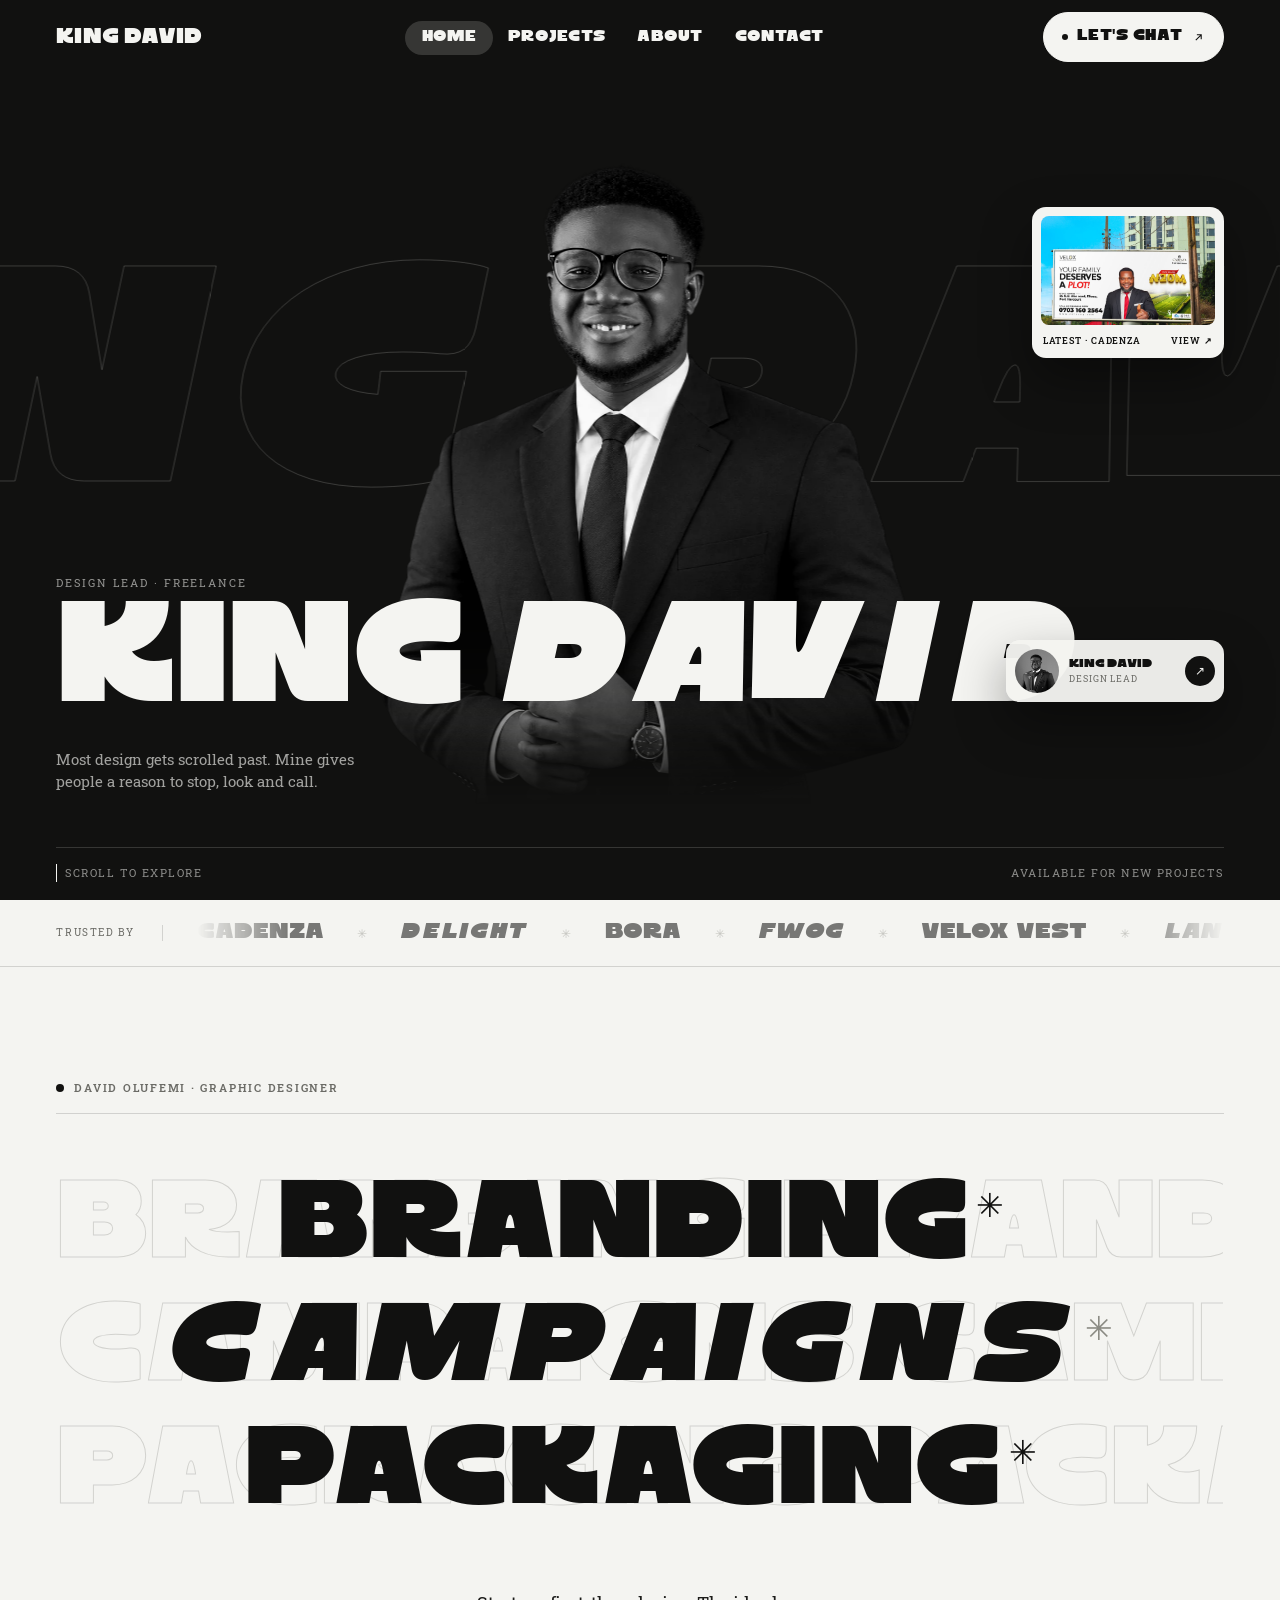
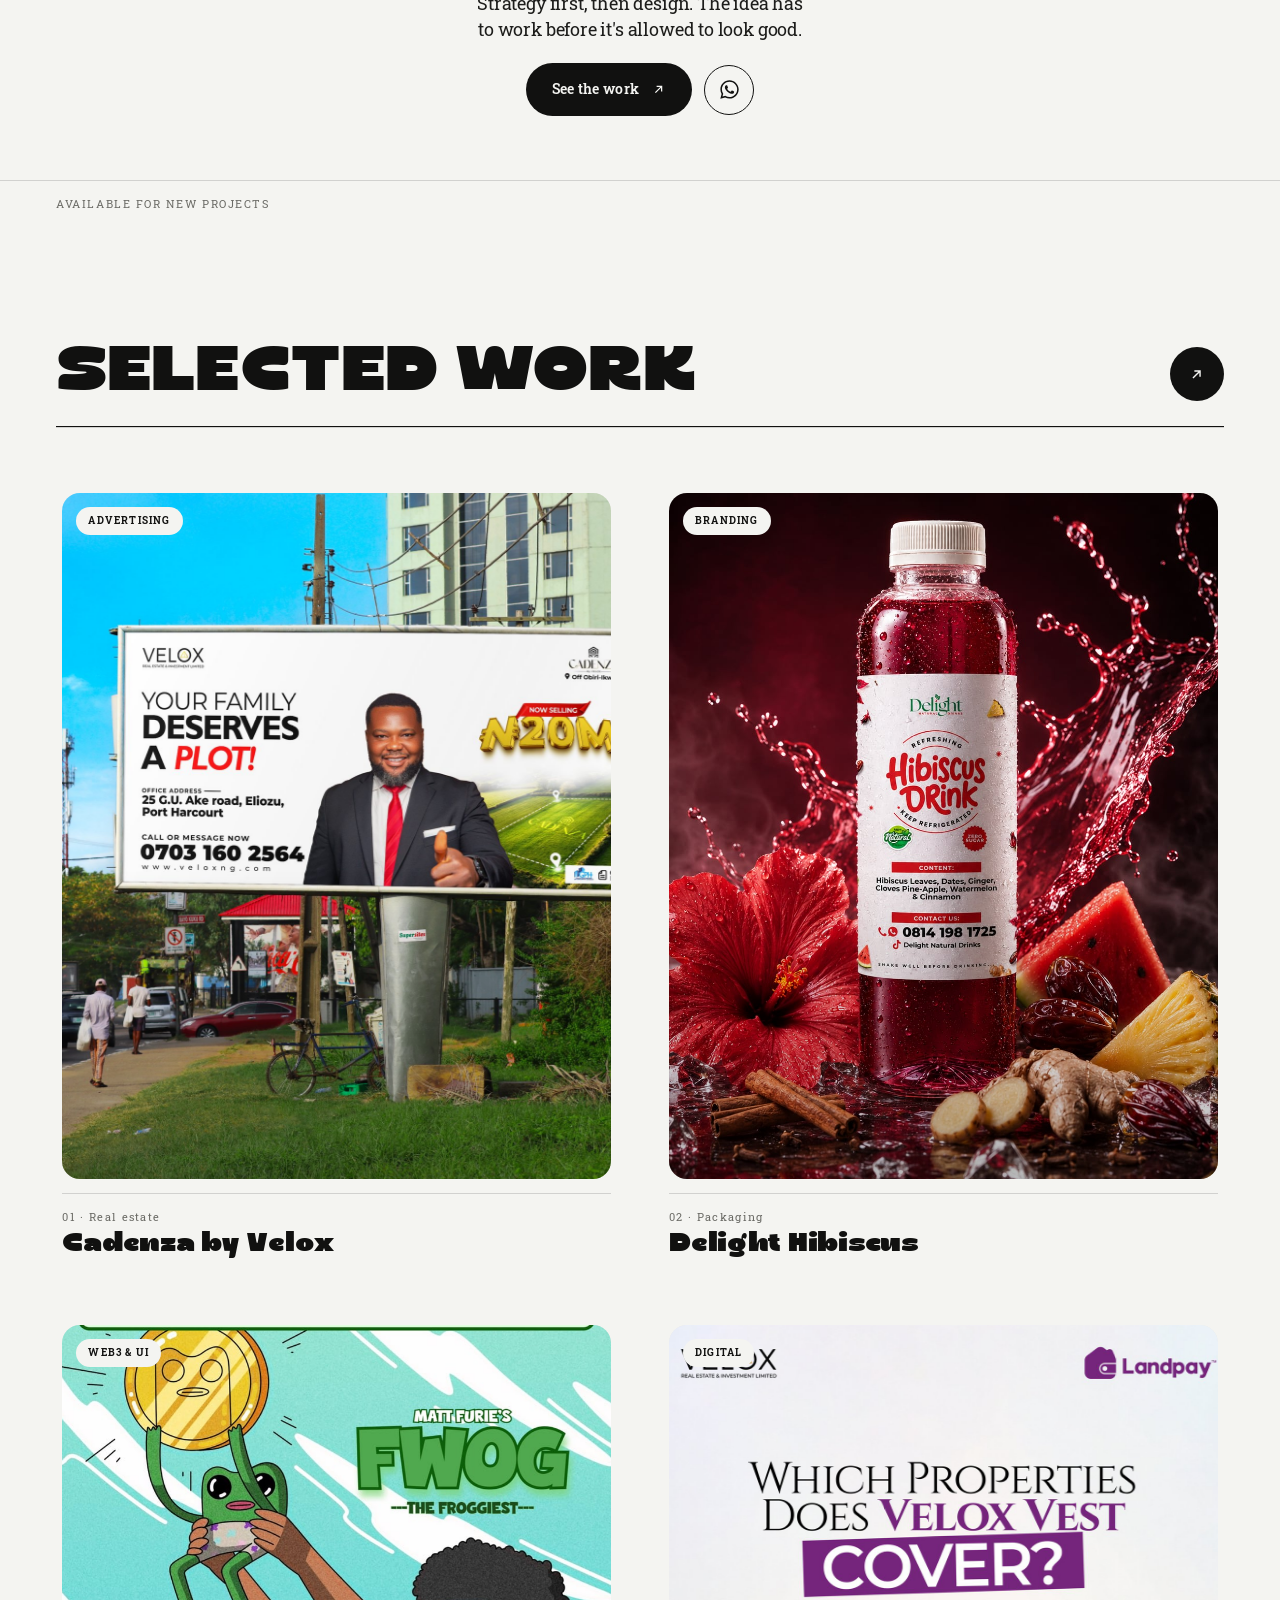
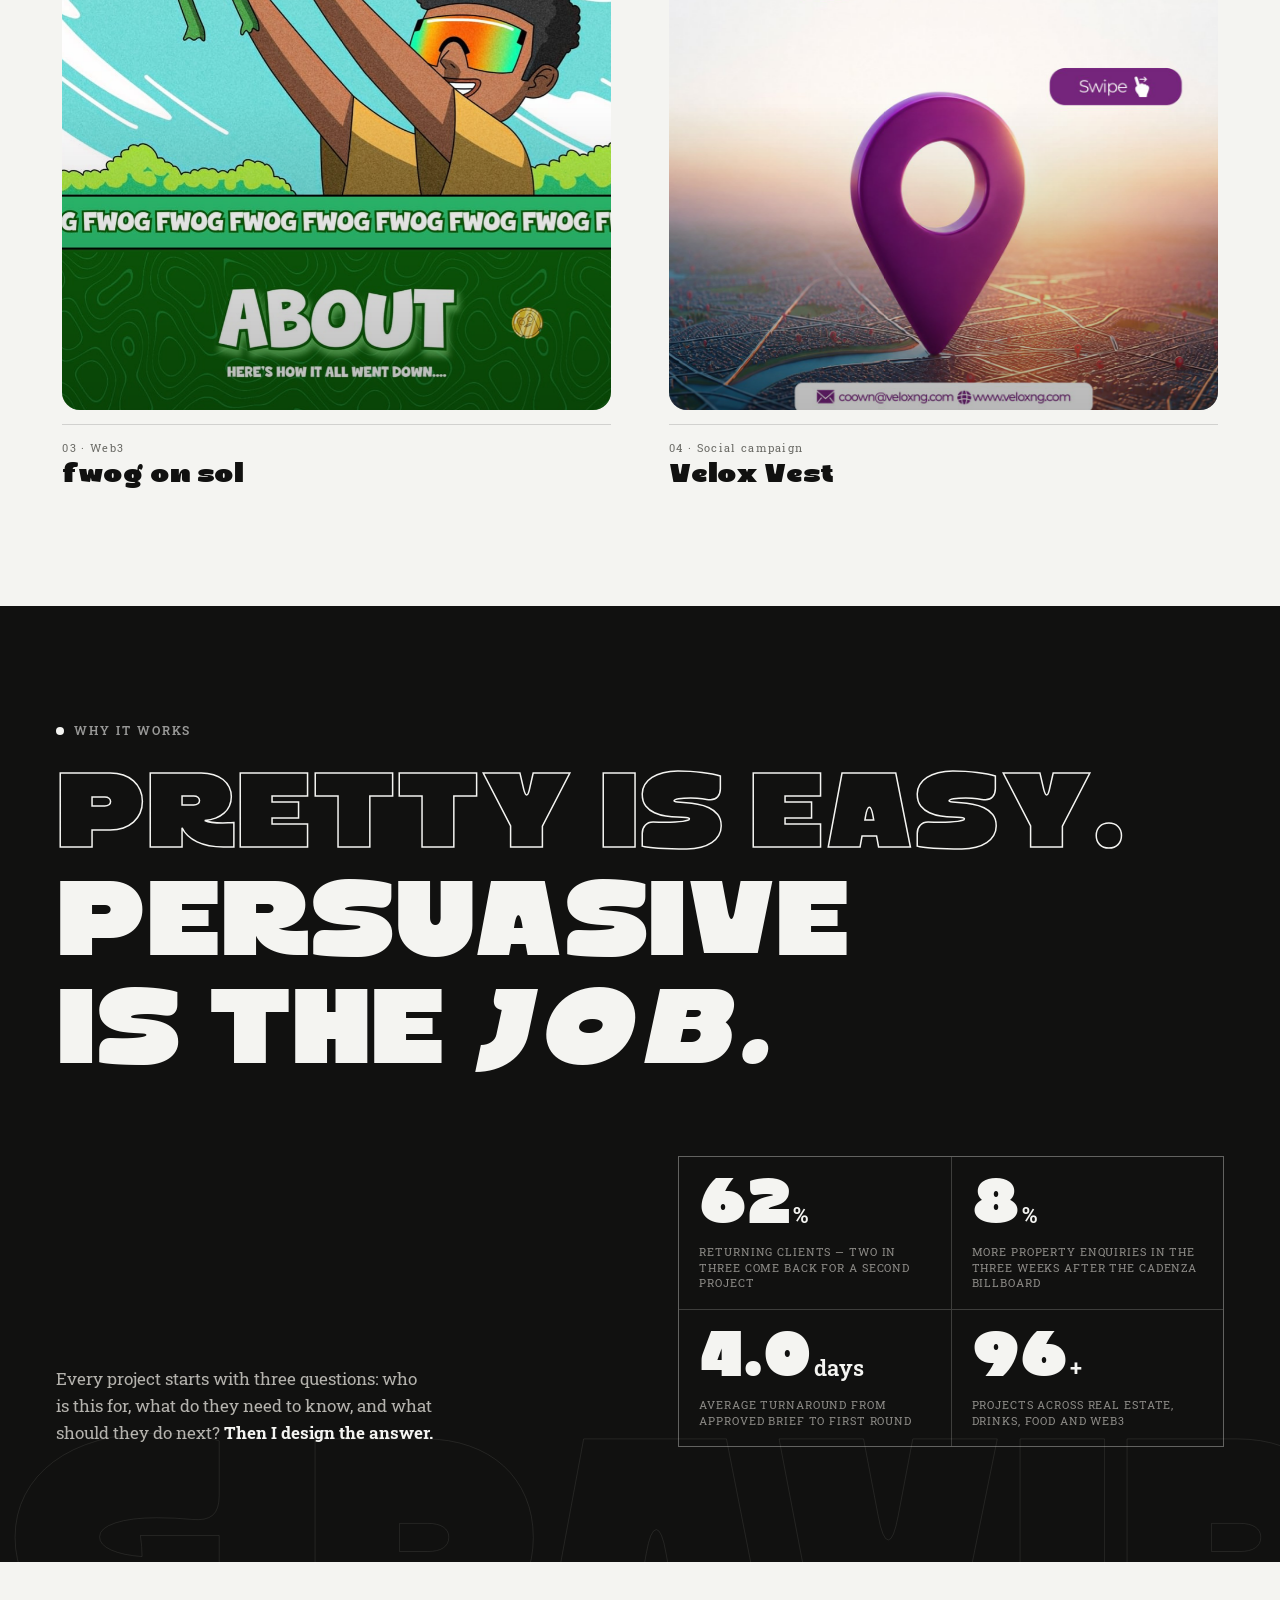
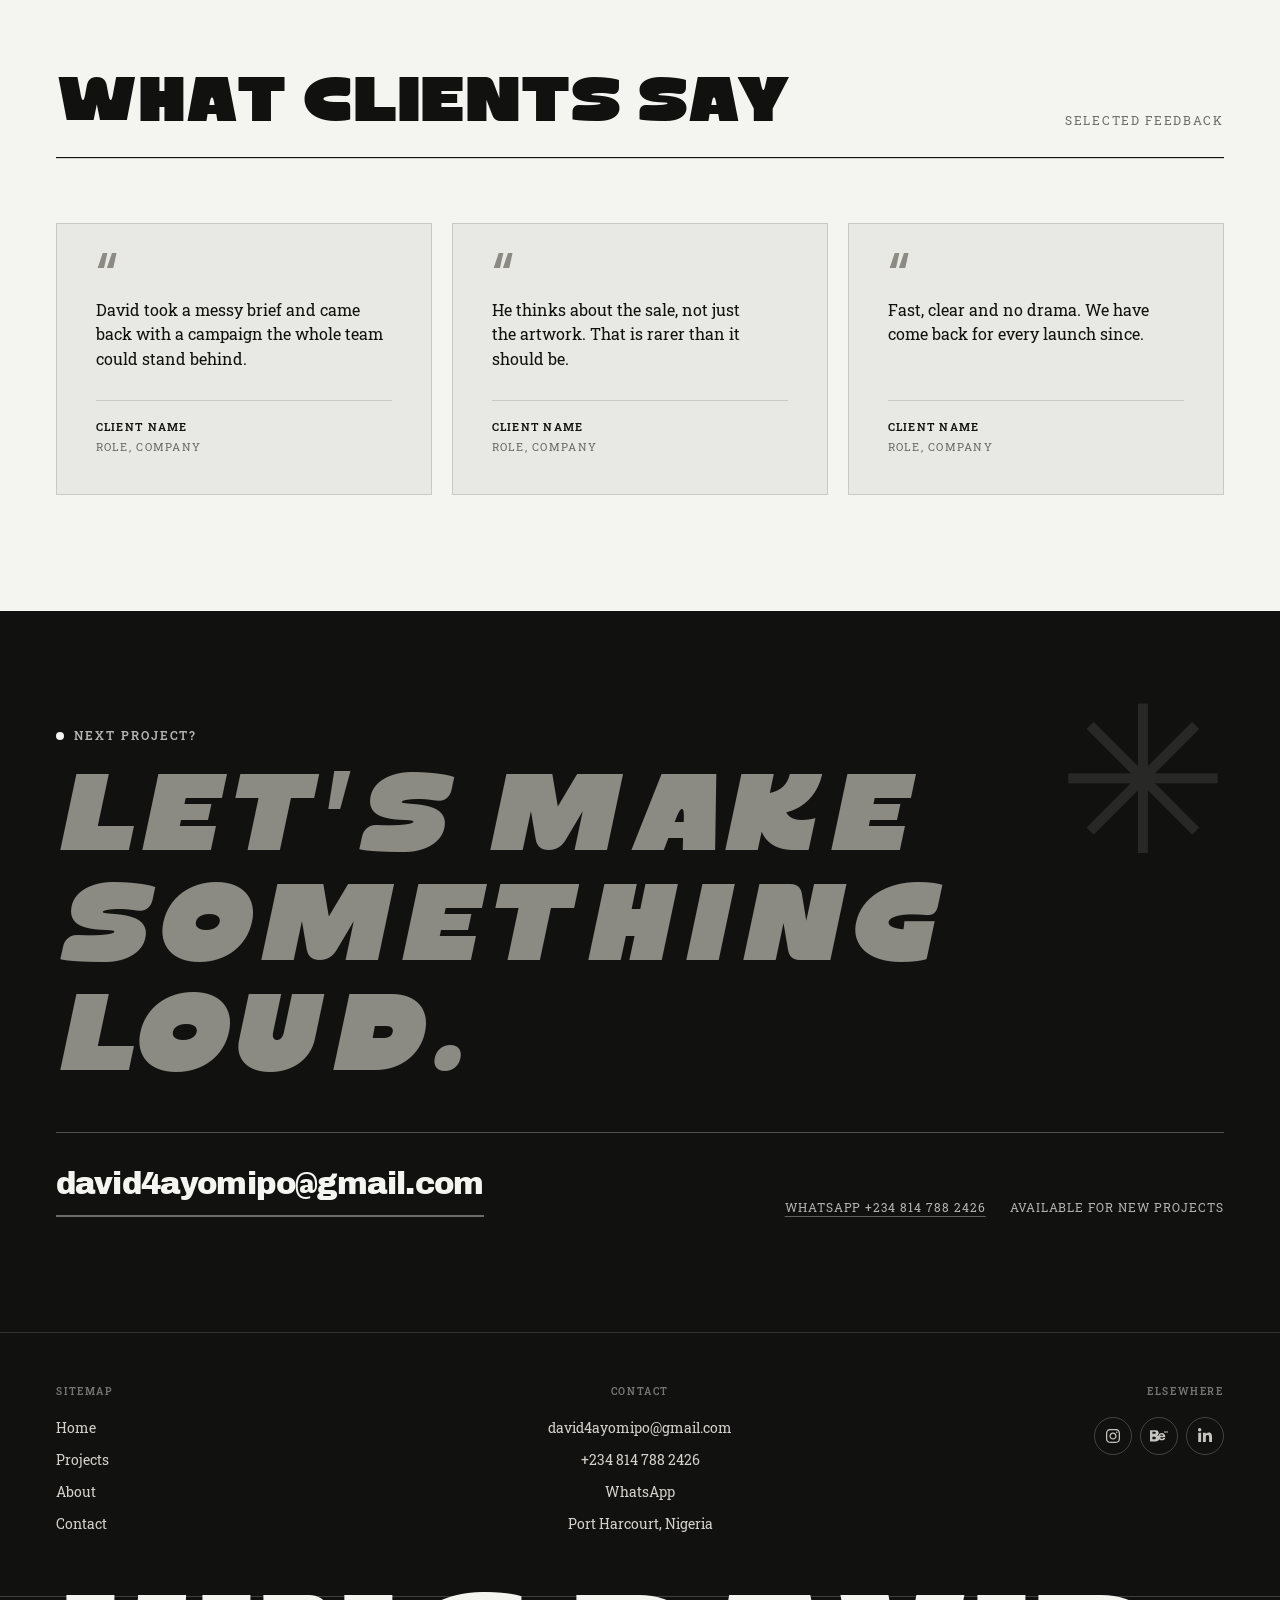
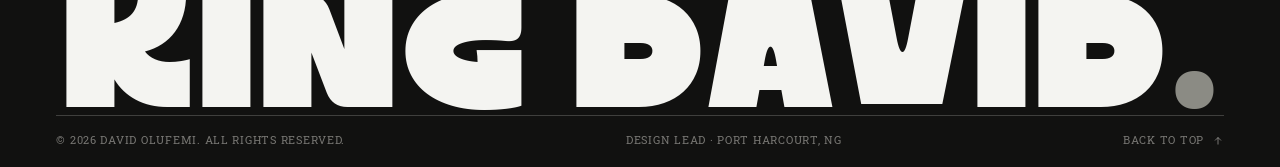
==== index.html @ 21bd72c7 "Revamp site copy and add client testimonials" ====
<!DOCTYPE html>
<html lang="en">
<head>
<meta charset="utf-8">
<meta name="viewport" content="width=device-width, initial-scale=1">
<title>David Olufemi · Graphic Designer</title>
<meta name="description" content="David Olufemi is a graphic designer and design lead in Port Harcourt, Nigeria. Brand identity, campaigns and packaging for real estate, drinks and Web3 brands.">
<meta name="theme-color" content="#111110">
<link rel="icon" href="assets/favicon.svg" type="image/svg+xml">
<link rel="preconnect" href="https://fonts.googleapis.com">
<link rel="preconnect" href="https://fonts.gstatic.com" crossorigin>
<link href="https://fonts.googleapis.com/css2?family=Archivo+Black&family=Caveat:wght@500;600&family=Roboto+Slab:wght@200;300;400;500;600;700&display=swap" rel="stylesheet">
<link rel="stylesheet" href="styles.css">
<noscript><style>.preloader{display:none!important}.reveal{opacity:1!important;transform:none!important}body.is-locked{overflow:auto!important}</style></noscript>
</head>
<body data-nav="light">

<div class="page-veil" aria-hidden="true"></div>

<a class="skip-link" href="#main">Skip to content</a>

<div class="preloader" data-preloader aria-hidden="true">
  <div class="preloader__inner">
    <div class="preloader__word">King <em>David</em><span>✳</span></div>
    <div class="preloader__bar"><i data-preload-bar></i></div>
    <div class="preloader__count"><span data-preload-count>0</span>% · loading the good stuff</div>
  </div>
</div>

<div class="cursor" data-cursor aria-hidden="true"></div>

<header class="site-header" data-header>
  <a class="brand" href="index.html" aria-label="King David, home">
    <span class="brand__name">King David</span>
  </a>
  <nav class="nav-desktop" aria-label="Primary">
    <span class="nav-desktop__pill" aria-hidden="true"></span>
    <a href="index.html" aria-current="page" data-label="Home"><span>Home</span></a>
    <a href="projects.html" data-label="Projects"><span>Projects</span></a>
    <a href="about.html" data-label="About"><span>About</span></a>
    <a href="contact.html" data-label="Contact"><span>Contact</span></a>
  </nav>
  <div class="header-right">
    <a class="btn btn-red header-cta" href="contact.html">
      <span class="header-cta__dot" aria-hidden="true"></span>
      <span class="header-cta__label">Let's chat</span>
      <svg viewBox="0 0 24 24" fill="none" stroke="currentColor" stroke-width="2" aria-hidden="true"><path d="M7 17 17 7M9 7h8v8"/></svg>
    </a>
    <button class="menu-toggle" type="button" data-menu-toggle aria-expanded="false" aria-controls="menu" aria-label="Open menu">
      <i aria-hidden="true"></i> <span>Menu</span>
    </button>
  </div>
</header>

<div class="menu" id="menu" data-menu aria-hidden="true">
  <nav class="menu__list" aria-label="Mobile">
    <a href="index.html"><span>01</span>Home</a>
    <a href="projects.html"><span>02</span>Projects</a>
    <a href="about.html"><span>03</span>About</a>
    <a href="contact.html"><span>04</span>Contact</a>
  </nav>
  <div class="menu__foot">
    <div>
      <div style="font-size:11px;letter-spacing:.14em;text-transform:uppercase;margin-bottom:8px;color:rgba(244,241,234,.45)">Say hello</div>
      <a href="mailto:david4ayomipo@gmail.com">david4ayomipo@gmail.com</a><br>
      <a href="tel:+2348147882426">+234 814 788 2426</a><br>
      <a href="https://wa.me/2348147882426" target="_blank" rel="noopener noreferrer">WhatsApp</a>
    </div>
    <div>Available for new projects</div>
  </div>
</div>

<main id="main">

  <!-- Intro hero -->
  <section class="intro-hero" data-intro-hero aria-labelledby="ih-title">
    <span class="ih__ghost" aria-hidden="true">King David</span>

    <figure class="ih__portrait" data-ih-portrait>
      <img src="assets/img/portrait-hero.webp" alt="Portrait of David Olufemi in a black suit" width="1100" height="1253" fetchpriority="high">
    </figure>

    <div class="ih__cards">
      <a class="ih__card ih__card--work" href="projects.html" data-cursor="View">
        <img src="assets/img/work-cadenza-card.jpg" alt="Cadenza by Velox billboard reading Your Family Deserves a Plot" width="1000" height="625" loading="lazy">
        <span class="ih__card-row"><span>Latest · Cadenza</span><span>View ↗</span></span>
      </a>
      <a class="ih__card ih__card--profile" href="about.html">
        <img src="assets/img/portrait-2.jpg" alt="" width="1120" height="1500" loading="lazy">
        <span class="ih__card-text">
          <span class="ih__card-name">King David</span>
          <span class="ih__card-role">Design lead</span>
        </span>
        <span class="ih__card-go" aria-hidden="true">↗</span>
      </a>
    </div>

    <div class="ih__name">
      <span class="ih__year">Design lead · Freelance</span>
      <h1 class="ih__title" id="ih-title">King <em>David</em></h1>
      <p class="ih__lede">Most design gets scrolled past. Mine gives people a reason to stop, look and call.</p>
    </div>

    <div class="ih__foot">
      <span class="hero__scroll"><i aria-hidden="true"></i> Scroll to explore</span>
      <span>Available for new projects</span>
    </div>
  </section>

  <!-- Client band -->
  <section class="trust" aria-label="Selected clients" data-trust>
    <span class="trust__label">Trusted by</span>
    <span class="sr-only">Cadenza, Delight, BORA, fwog, Velox Vest, LandPay, Lovely Love Treats.</span>
    <div class="trust__viewport" data-trust-viewport aria-hidden="true">
      <div class="trust__shift" data-trust-shift>
        <div class="trust__track" data-trust-track>
          <div class="trust__group">
            <span>Cadenza</span>
            <span>Delight</span>
            <span>BORA</span>
            <span>fwog</span>
            <span>Velox Vest</span>
            <span>LandPay</span>
            <span>Lovely Love Treats</span>
            <span>Cadenza</span>
            <span>Delight</span>
            <span>BORA</span>
            <span>fwog</span>
            <span>Velox Vest</span>
            <span>LandPay</span>
            <span>Lovely Love Treats</span>
            <span>Cadenza</span>
            <span>Delight</span>
            <span>BORA</span>
            <span>fwog</span>
            <span>Velox Vest</span>
            <span>LandPay</span>
            <span>Lovely Love Treats</span>
          </div>
          <div class="trust__group" aria-hidden="true">
            <span>Cadenza</span>
            <span>Delight</span>
            <span>BORA</span>
            <span>fwog</span>
            <span>Velox Vest</span>
            <span>LandPay</span>
            <span>Lovely Love Treats</span>
            <span>Cadenza</span>
            <span>Delight</span>
            <span>BORA</span>
            <span>fwog</span>
            <span>Velox Vest</span>
            <span>LandPay</span>
            <span>Lovely Love Treats</span>
            <span>Cadenza</span>
            <span>Delight</span>
            <span>BORA</span>
            <span>fwog</span>
            <span>Velox Vest</span>
            <span>LandPay</span>
            <span>Lovely Love Treats</span>
          </div>
        </div>
      </div>
    </div>
  </section>

  <!-- Hero -->
  <section class="hero">
    <div class="hero__inner">
      <div class="hero__meta">
        <p class="kicker">David Olufemi · graphic designer</p>
      </div>

      <h2 class="sr-only">What I do</h2>

      <div class="hero__words" aria-hidden="true">
        <div class="hero-word" data-word="Branding">
          <div class="hero-word__ghost"><div class="ghost-track"></div></div>
          <span class="hero-word__solid">Branding</span>
          <span class="hero-word__mark">✳</span>
        </div>
        <div class="hero-word" data-word="Campaigns">
          <div class="hero-word__ghost"><div class="ghost-track"></div></div>
          <span class="hero-word__solid">Campaigns</span>
          <span class="hero-word__mark">✳</span>
        </div>
        <div class="hero-word" data-word="Packaging">
          <div class="hero-word__ghost"><div class="ghost-track"></div></div>
          <span class="hero-word__solid">Packaging</span>
          <span class="hero-word__mark">✳</span>
        </div>
      </div>

      <div class="hero__copy">
        <p>Strategy first, then design. The idea has to work before it's allowed to look good.</p>
        <div class="hero__actions">
          <a class="btn btn-red" href="projects.html">
            See the work
            <svg viewBox="0 0 24 24" fill="none" stroke="currentColor" stroke-width="2" aria-hidden="true"><path d="M7 17 17 7M9 7h8v8"/></svg>
          </a>
          <a class="hero__wa" href="https://wa.me/2348147882426" target="_blank" rel="noopener noreferrer" aria-label="Chat with King David on WhatsApp">
            <svg viewBox="0 0 448 512" fill="currentColor" aria-hidden="true"><path d="M380.9 97.1C339 55.1 283.2 32 223.9 32c-122.4 0-222 99.6-222 222 0 39.1 10.2 77.3 29.6 111L0 480l117.7-30.9c32.4 17.7 68.9 27 106.1 27h.1c122.3 0 224.1-99.6 224.1-222 0-59.3-25.2-115-67.1-157zm-157 341.6c-33.2 0-65.7-8.9-94-25.7l-6.7-4-69.8 18.3L72 359.2l-4.4-7c-18.5-29.4-28.2-63.3-28.2-98.2 0-101.7 82.8-184.5 184.6-184.5 49.3 0 95.6 19.2 130.4 54.1 34.8 34.9 56.2 81.2 56.1 130.5 0 101.8-84.9 184.6-186.6 184.6zm101.2-138.2c-5.5-2.8-32.8-16.2-37.9-18-5.1-1.9-8.8-2.8-12.5 2.8-3.7 5.6-14.3 18-17.6 21.8-3.2 3.7-6.5 4.2-12 1.4-32.6-16.3-54-29.1-75.5-66-5.7-9.8 5.7-9.1 16.3-30.3 1.8-3.7.9-6.9-.5-9.7-1.4-2.8-12.5-30.1-17.1-41.2-4.5-10.8-9.1-9.3-12.5-9.5-3.2-.2-6.9-.2-10.6-.2-3.7 0-9.7 1.4-14.8 6.9-5.1 5.6-19.4 19-19.4 46.3 0 27.3 19.9 53.7 22.6 57.4 2.8 3.7 39.1 59.7 94.8 83.8 35.2 15.2 49 16.5 66.6 13.9 10.7-1.6 32.8-13.4 37.4-26.4 4.6-13 4.6-24.1 3.2-26.4-1.3-2.5-5-3.9-10.5-6.6z"/></svg>
          </a>
        </div>
      </div>
    </div>

    <div class="hero__foot">
      <span>Available for new projects</span>
    </div>
  </section>

  <!-- Selected work -->
  <section class="section" id="work">
    <div class="section-head reveal">
      <h2>Selected work</h2>
      <a class="section-head__link" href="projects.html" aria-label="View all projects">
        <svg viewBox="0 0 24 24" fill="none" stroke="currentColor" stroke-width="2" aria-hidden="true"><path d="M7 17 17 7M9 7h8v8"/></svg>
      </a>
    </div>

    <div class="work-grid">
      <button class="work-card reveal" type="button" data-work="cadenza" aria-label="View project: Cadenza by Velox">
        <span class="work-card__frame">
          <img src="assets/img/work-cadenza-billboard.jpg" alt="Cadenza by Velox land sale billboard reading Your Family Deserves a Plot" loading="lazy" width="1200" height="1500">
          <span class="work-card__tag">Advertising</span>
          <span class="work-card__open" aria-hidden="true"><svg viewBox="0 0 24 24" fill="none" stroke="currentColor" stroke-width="2"><path d="M7 17 17 7M9 7h8v8"/></svg></span>
        </span>
        <span class="work-card__info">
          <span>
            <span class="work-card__idx">01 · Real estate</span>
            <span class="work-card__title">Cadenza by Velox</span>
          </span>
        </span>
      </button>

      <button class="work-card reveal" type="button" data-work="delight" aria-label="View project: Delight Hibiscus Drink">
        <span class="work-card__frame">
          <img src="assets/img/work-delight-bottle.jpg" alt="Delight hibiscus drink bottle with splash and ingredients" loading="lazy" width="1500" height="1500">
          <span class="work-card__tag">Branding</span>
          <span class="work-card__open" aria-hidden="true"><svg viewBox="0 0 24 24" fill="none" stroke="currentColor" stroke-width="2"><path d="M7 17 17 7M9 7h8v8"/></svg></span>
        </span>
        <span class="work-card__info">
          <span>
            <span class="work-card__idx">02 · Packaging</span>
            <span class="work-card__title">Delight Hibiscus</span>
          </span>
        </span>
      </button>

      <button class="work-card reveal" type="button" data-work="fwog" aria-label="View project: fwog on sol">
        <span class="work-card__frame">
          <img src="assets/img/work-fwog.jpg" alt="fwog on sol Web3 landing page design" loading="lazy" width="1000" height="1334">
          <span class="work-card__tag">Web3 &amp; UI</span>
          <span class="work-card__open" aria-hidden="true"><svg viewBox="0 0 24 24" fill="none" stroke="currentColor" stroke-width="2"><path d="M7 17 17 7M9 7h8v8"/></svg></span>
        </span>
        <span class="work-card__info">
          <span>
            <span class="work-card__idx">03 · Web3</span>
            <span class="work-card__title">fwog on sol</span>
          </span>
        </span>
      </button>

      <button class="work-card reveal" type="button" data-work="velox-vest" aria-label="View project: Velox Vest co-ownership">
        <span class="work-card__frame">
          <img src="assets/img/work-carousel.jpg" alt="Velox Vest co-ownership social media carousel" loading="lazy" width="1280" height="1600">
          <span class="work-card__tag">Digital</span>
          <span class="work-card__open" aria-hidden="true"><svg viewBox="0 0 24 24" fill="none" stroke="currentColor" stroke-width="2"><path d="M7 17 17 7M9 7h8v8"/></svg></span>
        </span>
        <span class="work-card__info">
          <span>
            <span class="work-card__idx">04 · Social campaign</span>
            <span class="work-card__title">Velox Vest</span>
          </span>
        </span>
      </button>
    </div>
  </section>

  <!-- Statement -->
  <section class="section statement">
    <span class="statement__mark" aria-hidden="true">King David</span>
    <p class="kicker reveal">Why it works</p>
    <h2 class="statement__head reveal">
      <span class="outline">Pretty is easy.</span><br>
      Persuasive<br>
      is the <span class="accent">job.</span>
    </h2>
    <div class="statement__grid">
      <p class="statement__text reveal">
        Every project starts with three questions: who is this for, what do they need to know,
        and what should they do next? <strong>Then I design the answer.</strong>
      </p>
      <div class="stats reveal" data-delay="1">
        <div class="stat">
          <b data-count="64">0<em>%</em></b>
          <span>Returning clients — two in three come back for a second project</span>
        </div>
        <div class="stat">
          <b data-count="8">0<em>%</em></b>
          <span>More property enquiries in the three weeks after the Cadenza billboard</span>
        </div>
        <div class="stat">
          <b data-count="4.2" data-decimals="1">0<em>days</em></b>
          <span>Average turnaround from approved brief to first round</span>
        </div>
        <div class="stat">
          <b data-count="100">0<em>+</em></b>
          <span>Projects across real estate, drinks, food and Web3</span>
        </div>
      </div>
    </div>
  </section>

  <!-- Testimonials -->
  <section class="section testimonials" aria-labelledby="testimonials-title">
    <div class="section-head reveal">
      <h2 id="testimonials-title">What clients say</h2>
      <span class="meta">Selected feedback</span>
    </div>
    <div class="testimonials__grid">
      <!-- PLACEHOLDER: replace the quote, name and role with a real testimonial. -->
      <figure class="testimonial reveal">
        <blockquote>David took a messy brief and came back with a campaign the whole team could stand behind.</blockquote>
        <figcaption>
          <span class="testimonial__name">Client name</span>
          <span class="testimonial__role">Role, Company</span>
        </figcaption>
      </figure>
      <!-- PLACEHOLDER: replace the quote, name and role with a real testimonial. -->
      <figure class="testimonial reveal" data-delay="1">
        <blockquote>He thinks about the sale, not just the artwork. That is rarer than it should be.</blockquote>
        <figcaption>
          <span class="testimonial__name">Client name</span>
          <span class="testimonial__role">Role, Company</span>
        </figcaption>
      </figure>
      <!-- PLACEHOLDER: replace the quote, name and role with a real testimonial. -->
      <figure class="testimonial reveal" data-delay="2">
        <blockquote>Fast, clear and no drama. We have come back for every launch since.</blockquote>
        <figcaption>
          <span class="testimonial__name">Client name</span>
          <span class="testimonial__role">Role, Company</span>
        </figcaption>
      </figure>
    </div>
  </section>

  <!-- CTA -->
  <section class="cta section">
    <span class="cta__asterisk" aria-hidden="true">✳</span>
    <p class="kicker reveal">Next project?</p>
    <h2 class="cta__title reveal">Let's make<br>something <span>loud.</span></h2>
    <div class="cta__row reveal" data-delay="1">
      <a class="cta__mail" href="mailto:david4ayomipo@gmail.com">david4ayomipo@gmail.com</a>
      <div class="cta__meta">
        <span><a href="https://wa.me/2348147882426" target="_blank" rel="noopener noreferrer">WhatsApp +234 814 788 2426</a></span>
        <span>Available for new projects</span>
      </div>
    </div>
  </section>

</main>

<footer class="site-footer">
  <div class="footer__cols">
      <div class="footer__col">
        <h3>Sitemap</h3>
        <a href="index.html">Home</a>
        <a href="projects.html">Projects</a>
        <a href="about.html">About</a>
        <a href="contact.html">Contact</a>
      </div>
      <div class="footer__col">
        <h3>Contact</h3>
        <a href="mailto:david4ayomipo@gmail.com">david4ayomipo@gmail.com</a>
        <a href="tel:+2348147882426">+234 814 788 2426</a>
        <a href="https://wa.me/2348147882426" target="_blank" rel="noopener noreferrer">WhatsApp</a>
        <p>Port Harcourt, Nigeria</p>
      </div>
      <div class="footer__col">
        <h3>Elsewhere</h3>
        <div class="footer__socials">
          <a class="footer__social" href="https://www.instagram.com/king_david_olufemi/" target="_blank" rel="noopener noreferrer" aria-label="Instagram">
            <svg viewBox="0 0 448 512" fill="currentColor" aria-hidden="true"><path d="M224.1 141c-63.6 0-114.9 51.3-114.9 114.9s51.3 114.9 114.9 114.9S339 319.5 339 255.9 287.7 141 224.1 141zm0 189.6c-41.1 0-74.7-33.5-74.7-74.7s33.5-74.7 74.7-74.7 74.7 33.5 74.7 74.7-33.6 74.7-74.7 74.7zm146.4-194.3c0 14.9-12 26.8-26.8 26.8-14.9 0-26.8-12-26.8-26.8s12-26.8 26.8-26.8 26.8 12 26.8 26.8zm76.1 27.2c-1.7-35.9-9.9-67.7-36.2-93.9-26.2-26.2-58-34.4-93.9-36.2-37-2.1-147.9-2.1-184.9 0-35.8 1.7-67.6 9.9-93.9 36.1s-34.4 58-36.2 93.9c-2.1 37-2.1 147.9 0 184.9 1.7 35.9 9.9 67.7 36.2 93.9s58 34.4 93.9 36.2c37 2.1 147.9 2.1 184.9 0 35.9-1.7 67.7-9.9 93.9-36.2 26.2-26.2 34.4-58 36.2-93.9 2.1-37 2.1-147.8 0-184.8zM398.8 388c-7.8 19.6-22.9 34.7-42.6 42.6-29.5 11.7-99.5 9-132.1 9s-102.7 2.6-132.1-9c-19.6-7.8-34.7-22.9-42.6-42.6-11.7-29.5-9-99.5-9-132.1s-2.6-102.7 9-132.1c7.8-19.6 22.9-34.7 42.6-42.6 29.5-11.7 99.5-9 132.1-9s102.7-2.6 132.1 9c19.6 7.8 34.7 22.9 42.6 42.6 11.7 29.5 9 99.5 9 132.1s2.7 102.7-9 132.1z"/></svg>
          </a>
          <a class="footer__social footer__social--behance" href="https://www.behance.net/davidolufemi1" target="_blank" rel="noopener noreferrer" aria-label="Behance">
            <svg viewBox="0 0 576 512" fill="currentColor" aria-hidden="true"><path d="M232 237.2c31.8-15.2 48.4-38.2 48.4-74 0-70.6-52.6-87.8-113.3-87.8H0v354.4h171.8c64.4 0 124.9-30.9 124.9-102.9 0-44.5-21.1-77.4-64.7-89.7zM77 120.7h55.2c29.8 0 54.2 4.9 54.2 31.9 0 26.8-20.5 34.4-45.5 34.4H77v-66.3zm0 238.3v-76.9h60.8c31.7 0 50.2 8.9 50.2 38.5 0 30.6-22.5 38.4-50.2 38.4H77zm303.7-199.6c-67.9 0-116.7 49.5-116.7 118 0 69.7 46.4 117.2 120.4 117.2 55 0 92.1-26.2 104.6-77.8h-61.9c-5.6 18.8-25.8 26.8-44.9 26.8-36.8 0-54.9-20.2-54.9-51h163.3c3-74.9-40.9-133.2-109.9-133.2zm-53.3 91.9c0-25.9 17.7-42.9 45.2-42.9 28.3 0 43.2 15.7 43.2 42.9h-88.4zM448 112h128v32H448z"/></svg>
          </a>
          <a class="footer__social" href="https://www.linkedin.com/in/king-david-olufemi/" target="_blank" rel="noopener noreferrer" aria-label="LinkedIn">
            <svg viewBox="0 0 448 512" fill="currentColor" aria-hidden="true"><path d="M100.28 448H7.4V148.9h92.88zM53.79 108.1C24.09 108.1 0 83.5 0 53.8a53.79 53.79 0 0 1 107.58 0c0 29.7-24.1 54.3-53.79 54.3zM447.9 448h-92.68V302.4c0-34.7-.7-79.2-48.29-79.2-48.29 0-55.69 37.7-55.69 76.7V448h-92.78V148.9h89.08v40.8h1.3c12.4-23.5 42.69-48.3 87.88-48.3 94 0 111.28 61.9 111.28 142.3V448z"/></svg>
          </a>
        </div>
      </div>
  </div>
  <div class="footer__baseline">
    <span class="footer__word">King <br class="footer__word-br">David<span>.</span></span>
  </div>
  <div class="footer__bottom">
    <span>© <span data-year>2026</span> David Olufemi. All rights reserved.</span>
    <span>Design lead · Port Harcourt, NG</span>
    <a class="footer__top-link" href="#main">
      Back to top
      <svg viewBox="0 0 24 24" fill="none" stroke="currentColor" stroke-width="2" aria-hidden="true"><path d="M12 19V5M6 11l6-6 6 6"/></svg>
    </a>
  </div>
</footer>

<div class="lightbox" data-lightbox role="dialog" aria-modal="true" aria-label="Project viewer" aria-hidden="true">
  <div class="lightbox__bar">
    <span class="lightbox__count" data-lb-count>01 / 04</span>
    <button class="lightbox__close" type="button" data-lb-close>
      Close
      <svg viewBox="0 0 24 24" fill="none" stroke="currentColor" stroke-width="2" aria-hidden="true"><path d="M6 6l12 12M18 6L6 18"/></svg>
    </button>
  </div>
  <div class="lightbox__stage">
    <div class="lightbox__imgwrap"><img data-lb-img alt=""></div>
    <div class="lightbox__side">
      <span class="lightbox__cat" data-lb-cat></span>
      <h2 class="lightbox__title" data-lb-title></h2>
      <p class="lightbox__desc" data-lb-desc></p>
      <div class="lightbox__nav">
        <button type="button" data-lb-prev aria-label="Previous project">
          <svg viewBox="0 0 24 24" fill="none" stroke="currentColor" stroke-width="2" aria-hidden="true"><path d="M19 12H5M11 6l-6 6 6 6"/></svg>
        </button>
        <button type="button" data-lb-next aria-label="Next project">
          <svg viewBox="0 0 24 24" fill="none" stroke="currentColor" stroke-width="2" aria-hidden="true"><path d="M5 12h14M13 6l6 6-6 6"/></svg>
        </button>
      </div>
    </div>
  </div>
</div>

<script src="script.js" defer></script>
</body>
</html>
---- styles.css ----
/* ==========================================================================
   David Olufemi - Portfolio
   Fatfish energy × Ameer structure
   ========================================================================== */

@font-face {
  font-family: "Flicko";
  src: url("assets/fonts/Flicko-Regular.woff") format("woff");
  font-weight: 100 900;
  font-style: normal;
  font-display: swap;
}
@font-face {
  font-family: "Flicko";
  src: url("assets/fonts/Flicko-Italic.woff") format("woff");
  font-weight: 100 900;
  font-style: italic;
  font-display: swap;
}

/* ---------- Tokens ---------- */
:root {
  --paper: #f4f4f1;
  --paper-2: #e8e8e4;
  --ink: #111110;
  --ink-2: #1d1d1b;
  --ink-soft: #6b6b66;
  --red: #111110;
  --red-deep: #000000;
  --lime: #f4f4f1;
  --cobalt: #1d1d1b;
  --tangerine: #8b8b84;
  --plum: #3a3a36;
  --pink: #c7c7c1;
  --grey: #8b8b84;
  --line: rgba(17, 17, 16, 0.15);
  --line-light: rgba(244, 244, 241, 0.2);

  --display: "Flicko", "Archivo Black", "Arial Black", sans-serif;
  --heavy: "Archivo Black", "Arial Black", sans-serif;
  --body: "Roboto Slab", Georgia, serif;
  --hand: "Caveat", "Segoe Script", cursive;

  --header-h: 76px;
  --pad: clamp(20px, 4.4vw, 72px);
  --radius: 18px;
  --ease: cubic-bezier(0.22, 1, 0.36, 1);
}

/* ---------- Reset ---------- */
*,
*::before,
*::after { box-sizing: border-box; }

html {
  -webkit-text-size-adjust: 100%;
  scroll-behavior: smooth;
}

body {
  margin: 0;
  background: var(--paper);
  color: var(--ink);
  font-family: var(--body);
  font-size: 17px;
  line-height: 1.62;
  font-weight: 400;
  -webkit-font-smoothing: antialiased;
  overflow-x: hidden;
}

body.is-locked { overflow: hidden; }

img,
svg { max-width: 100%; display: block; }

img { height: auto; }

a { color: inherit; text-decoration: none; }

button {
  font: inherit;
  color: inherit;
  background: none;
  border: 0;
  cursor: pointer;
}

h1, h2, h3, h4, p, figure, blockquote { margin: 0; }

ul, ol { margin: 0; padding: 0; list-style: none; }

::selection { background: var(--ink); color: var(--lime); }

:focus-visible {
  outline: 2px solid currentColor;
  outline-offset: 4px;
  border-radius: 2px;
}

.skip-link {
  position: absolute;
  top: -100px;
  left: var(--pad);
  z-index: 999;
  padding: 12px 18px;
  background: var(--ink);
  color: var(--paper);
  font-size: 14px;
  letter-spacing: 0.04em;
  text-transform: uppercase;
}
.skip-link:focus { top: 12px; }

/* ---------- Type helpers ---------- */
.kicker {
  display: flex;
  align-items: center;
  gap: 10px;
  font-size: 12px;
  font-weight: 600;
  letter-spacing: 0.16em;
  text-transform: uppercase;
  color: var(--ink-soft);
}
.kicker::before {
  content: "";
  width: 8px;
  height: 8px;
  border-radius: 50%;
  background: var(--red);
  flex: none;
}

.section-head {
  display: flex;
  align-items: flex-end;
  justify-content: space-between;
  gap: 24px;
  flex-wrap: wrap;
  padding-bottom: 22px;
  border-bottom: 1px solid var(--line);
  margin-bottom: clamp(32px, 5vw, 64px);
  position: relative;
}

.section-head h2 {
  font-family: var(--display);
  font-weight: 400;
  font-size: clamp(32px, 4.9vw, 68px);
  line-height: 0.94;
  letter-spacing: -0.01em;
  text-transform: uppercase;
}

.section-head__link {
  display: inline-flex;
  align-items: center;
  justify-content: center;
  width: 54px;
  height: 54px;
  flex: none;
  border-radius: 50%;
  background: var(--ink);
  color: var(--paper);
  margin-bottom: 4px;
  transition: transform 0.35s var(--ease), background 0.35s var(--ease);
}
.section-head__link svg { width: 17px; height: 17px; transition: transform 0.35s var(--ease); }
.section-head__link:hover { background: #33332f; transform: translateY(-3px); }
.section-head__link:hover svg { transform: translate(2px, -2px); }
.section-head__link:focus-visible { outline: 2px solid var(--ink); outline-offset: 3px; }

.section-head .meta {
  font-size: 12px;
  text-transform: uppercase;
  letter-spacing: 0.14em;
  color: var(--ink-soft);
  padding-bottom: 6px;
  white-space: nowrap;
}

.ghost {
  font-family: var(--display);
  color: transparent;
  -webkit-text-stroke: 1.5px currentColor;
  opacity: 0.5;
}

.hand {
  font-family: var(--hand);
  font-size: clamp(18px, 2vw, 26px);
  line-height: 1.2;
  color: var(--red);
}

.sr-only {
  position: absolute;
  width: 1px;
  height: 1px;
  padding: 0;
  margin: -1px;
  overflow: hidden;
  clip: rect(0 0 0 0);
  white-space: nowrap;
  border: 0;
}

/* ---------- Buttons ---------- */
.btn {
  --btn-bg: var(--ink);
  --btn-fg: var(--paper);
  display: inline-flex;
  align-items: center;
  justify-content: center;
  gap: 12px;
  padding: 15px 26px;
  border-radius: 999px;
  background: var(--btn-bg);
  color: var(--btn-fg);
  font-size: 14px;
  font-weight: 600;
  letter-spacing: 0.02em;
  white-space: nowrap;
  position: relative;
  overflow: hidden;
  transition: transform 0.35s var(--ease), background 0.35s var(--ease), color 0.35s var(--ease);
}
.btn svg { width: 15px; height: 15px; transition: transform 0.35s var(--ease); }
.btn:hover { transform: translateY(-2px); }
.btn:hover svg { transform: translate(3px, -3px); }
.btn-red { --btn-bg: var(--ink); --btn-fg: var(--paper); }
.btn-red:hover { --btn-bg: #33332f; }
.btn-lime {
  --btn-bg: var(--paper);
  --btn-fg: var(--ink);
  border: 1px solid var(--ink);
}
.btn-lime:hover { --btn-bg: #d3d3ce; }
.btn-outline {
  --btn-bg: transparent;
  --btn-fg: var(--ink);
  border: 1px solid var(--ink);
}
.btn-outline:hover { --btn-bg: var(--ink); --btn-fg: var(--paper); }
.btn-ghost-light {
  --btn-bg: transparent;
  --btn-fg: var(--paper);
  border: 1px solid rgba(244, 241, 234, 0.4);
}
.btn-ghost-light:hover { --btn-bg: var(--paper); --btn-fg: var(--ink); }

.link-arrow {
  display: inline-flex;
  align-items: center;
  gap: 10px;
  font-size: 14px;
  font-weight: 600;
  letter-spacing: 0.02em;
  padding-bottom: 4px;
  border-bottom: 1px solid currentColor;
  transition: gap 0.3s var(--ease), color 0.3s var(--ease);
}
.link-arrow svg { width: 14px; height: 14px; }
.link-arrow:hover { gap: 16px; color: var(--red); }

/* ---------- Preloader ---------- */
.preloader {
  position: fixed;
  inset: 0;
  z-index: 900;
  display: grid;
  place-items: center;
  background: var(--ink);
  color: var(--paper);
  transition: transform 0.9s var(--ease), opacity 0.6s ease;
}
.preloader.is-done {
  transform: translateY(-101%);
  opacity: 0;
  pointer-events: none;
}
.preloader__inner { text-align: center; }
.preloader__word {
  font-family: var(--display);
  font-size: clamp(44px, 8.6vw, 112px);
  line-height: 0.94;
  letter-spacing: -0.015em;
  text-transform: uppercase;
  white-space: nowrap;
}
.preloader__word span { color: var(--grey); }
.preloader__bar {
  width: min(280px, 60vw);
  height: 3px;
  margin: 26px auto 12px;
  background: rgba(244, 241, 234, 0.18);
  overflow: hidden;
}
.preloader__bar i {
  display: block;
  height: 100%;
  width: 0;
  background: var(--lime);
  transition: width 0.2s linear;
}
.preloader__count {
  font-size: 12px;
  letter-spacing: 0.2em;
  text-transform: uppercase;
  color: rgba(244, 241, 234, 0.6);
}
body.no-js .preloader { display: none; }

/* ---------- Cursor ---------- */
.cursor {
  position: fixed;
  top: 0;
  left: 0;
  z-index: 950;
  width: 12px;
  height: 12px;
  margin: -6px 0 0 -6px;
  border-radius: 50%;
  background: var(--ink);
  pointer-events: none;
  mix-blend-mode: normal;
  display: flex;
  align-items: center;
  justify-content: center;
  overflow: hidden;
  transition: width 0.25s var(--ease), height 0.25s var(--ease), margin 0.25s var(--ease), background 0.25s, color 0.25s;
  opacity: 0;
}
.cursor.is-visible { opacity: 1; }
.cursor.is-hover {
  width: 48px;
  height: 48px;
  margin: -24px 0 0 -24px;
  background: #fff;
  mix-blend-mode: difference;
}
.cursor__label {
  font-family: var(--body);
  font-size: 10px;
  line-height: 1;
  font-weight: 600;
  letter-spacing: 0.1em;
  text-transform: uppercase;
  color: #000;
  opacity: 0;
  transform: translateY(4px);
  transition: opacity 0.2s ease, transform 0.3s var(--ease);
  white-space: nowrap;
}
.cursor.is-label {
  width: 84px;
  height: 84px;
  margin: -42px 0 0 -42px;
  background: var(--paper);
  color: var(--ink);
  mix-blend-mode: normal;
  border: 1px solid var(--ink);
}
.cursor.is-label .cursor__label { opacity: 1; transform: none; }
@media (hover: none), (pointer: coarse) { .cursor { display: none; } }

/* ---------- Header ---------- */
.site-header {
  position: fixed;
  top: 0;
  left: 0;
  right: 0;
  z-index: 300;
  height: var(--header-h);
  display: flex;
  align-items: center;
  justify-content: space-between;
  gap: 20px;
  padding: 0 var(--pad);
  color: var(--ink);
  transition: background 0.4s ease, color 0.4s ease, border-color 0.4s ease;
  border-bottom: 1px solid transparent;
}
.site-header.is-stuck {
  background: rgba(244, 244, 241, 0.92);
  -webkit-backdrop-filter: blur(14px);
  backdrop-filter: blur(14px);
  border-bottom-color: var(--line);
}
body[data-nav="light"] .site-header { color: var(--paper); }
body[data-nav="light"] .site-header.is-stuck { color: var(--ink); }
body[data-nav="light"] .site-header:not(.is-stuck) .header-cta {
  --btn-bg: var(--paper);
  --btn-fg: var(--ink);
  border: 1px solid var(--paper);
}
body[data-nav="light"] .site-header:not(.is-stuck) .header-cta:hover {
  --btn-bg: transparent;
  --btn-fg: var(--paper);
}

.brand {
  font-family: var(--display);
  font-weight: 400;
  font-size: clamp(21px, 1.6vw, 26px);
  letter-spacing: 0.005em;
  text-transform: uppercase;
  display: inline-flex;
  align-items: flex-start;
  gap: 3px;
  line-height: 1;
  flex: none;
  transition: letter-spacing 0.45s var(--ease);
}
.brand:hover { letter-spacing: 0.03em; }
.brand__name { display: inline-block; }

.nav-desktop {
  position: relative;
  display: flex;
  align-items: center;
  gap: clamp(4px, 1.1vw, 14px);
}
.nav-desktop__pill {
  position: absolute;
  top: 50%;
  left: 0;
  z-index: 0;
  width: 0;
  height: 34px;
  border-radius: 999px;
  background: rgba(17, 17, 16, 0.07);
  opacity: 0;
  transform: translate(0, -50%);
  transition: width 0.45s var(--ease), transform 0.45s var(--ease), opacity 0.3s, background 0.4s;
  pointer-events: none;
}
body[data-nav="light"] .site-header:not(.is-stuck) .nav-desktop__pill { background: rgba(244, 244, 241, 0.16); }
.nav-desktop a {
  position: relative;
  z-index: 1;
  display: flex;
  flex-direction: column;
  height: 20px;
  overflow: hidden;
  padding: 0 clamp(7px, 0.7vw, 12px);
  font-family: var(--display);
  font-weight: 400;
  font-size: 15px;
  line-height: 20px;
  letter-spacing: 0.02em;
  text-transform: uppercase;
  transition: color 0.3s;
}
.nav-desktop a > span,
.nav-desktop a::after {
  display: block;
  height: 20px;
  line-height: 20px;
  transition: transform 0.42s var(--ease);
}
.nav-desktop a::after { content: attr(data-label); }
.nav-desktop a:hover > span,
.nav-desktop a:hover::after,
.nav-desktop a:focus-visible > span,
.nav-desktop a:focus-visible::after { transform: translateY(-20px); }
.nav-desktop a:focus-visible { outline: 1.5px solid currentColor; outline-offset: 4px; border-radius: 4px; }
.nav-desktop a[aria-current="page"] { color: var(--red); }
body[data-nav="light"] .site-header:not(.is-stuck) .nav-desktop a[aria-current="page"] { color: var(--lime); }

.header-right { display: flex; align-items: center; gap: 14px; flex: none; }
.header-cta {
  position: relative;
  font-family: var(--display);
  font-weight: 400;
  font-size: 15px;
  letter-spacing: 0.03em;
  text-transform: uppercase;
  gap: 9px;
  padding: 12px 18px;
  isolation: isolate;
}
.header-cta__dot {
  position: relative;
  flex: none;
  width: 6px;
  height: 6px;
  border-radius: 50%;
  background: currentColor;
}
.header-cta__dot::after {
  content: "";
  position: absolute;
  inset: -4px;
  border: 1px solid currentColor;
  border-radius: 50%;
  opacity: 0;
  animation: headerDot 2.6s ease-out infinite;
}
@keyframes headerDot {
  0% { transform: scale(0.4); opacity: 0.75; }
  70%, 100% { transform: scale(1.7); opacity: 0; }
}
.header-cta::after {
  content: "";
  position: absolute;
  inset: 0;
  z-index: -1;
  background: linear-gradient(115deg, transparent 30%, currentColor 50%, transparent 70%);
  opacity: 0.14;
  transform: translateX(-130%);
  transition: transform 0.7s var(--ease);
  pointer-events: none;
}
.header-cta:hover::after { transform: translateX(130%); }
.header-cta svg { width: 13px; height: 13px; transition: transform 0.45s var(--ease); }
.header-cta:hover svg { transform: rotate(45deg) scale(1.05); }
.header-cta:active { transform: translateY(0) scale(0.97); }

.menu-toggle {
  display: none;
  align-items: center;
  gap: 9px;
  flex: none;
  font-family: var(--display);
  font-weight: 400;
  font-size: 14px;
  letter-spacing: 0.04em;
  text-transform: uppercase;
  padding: 10px 0;
}
.menu-toggle i {
  position: relative;
  display: block;
  width: 22px;
  height: 14px;
  border: 0;
}
.menu-toggle i::before,
.menu-toggle i::after {
  content: "";
  position: absolute;
  left: 0;
  right: 0;
  height: 2px;
  background: currentColor;
  transition: transform 0.35s var(--ease), top 0.35s var(--ease), bottom 0.35s var(--ease);
}
.menu-toggle i::before { top: 3px; }
.menu-toggle i::after { bottom: 3px; }
.menu-toggle[aria-expanded="true"] i::before { top: 6px; transform: rotate(45deg); }
.menu-toggle[aria-expanded="true"] i::after { bottom: 6px; transform: rotate(-45deg); }

/* ---------- Menu overlay ---------- */
.menu {
  position: fixed;
  inset: 0;
  z-index: 250;
  background: var(--ink);
  color: var(--paper);
  padding: calc(var(--header-h) + 40px) var(--pad) 40px;
  display: flex;
  flex-direction: column;
  justify-content: space-between;
  gap: 40px;
  clip-path: inset(0 0 100% 0);
  visibility: hidden;
  transition: clip-path 0.7s var(--ease), visibility 0.7s;
}
.menu.is-open { clip-path: inset(0 0 0 0); visibility: visible; }
.menu__list { display: flex; flex-direction: column; gap: 2px; }
.menu__list a {
  display: flex;
  width: fit-content;
  align-items: baseline;
  gap: 16px;
  font-family: var(--display);
  font-size: clamp(40px, 10vw, 92px);
  line-height: 0.98;
  text-transform: uppercase;
  letter-spacing: -0.02em;
  transition: color 0.3s, padding-left 0.4s var(--ease);
}
.menu__list a:hover { color: var(--grey); padding-left: 12px; }
.menu__list a:focus-visible { outline-color: var(--paper); outline-offset: 6px; }
.menu__list span {
  font-family: var(--body);
  font-size: 12px;
  font-weight: 600;
  letter-spacing: 0.1em;
  color: var(--grey);
}
.menu__foot {
  display: flex;
  flex-wrap: wrap;
  gap: 22px 48px;
  align-items: flex-end;
  justify-content: space-between;
  border-top: 1px solid var(--line-light);
  padding-top: 24px;
  font-size: 13px;
  color: rgba(244, 241, 234, 0.7);
}
.menu__foot a { text-decoration: underline; text-underline-offset: 3px; }
.menu__foot a:hover { color: var(--grey); }

/* ---------- Page shell ---------- */
main { display: block; }

[id] { scroll-margin-top: calc(var(--header-h) + 18px); }

.page-hero {
  padding: calc(var(--header-h) + clamp(48px, 7vw, 90px)) var(--pad) clamp(40px, 5vw, 64px);
  position: relative;
  overflow: hidden;
}

.wrap { padding-left: var(--pad); padding-right: var(--pad); }
.section { padding: clamp(64px, 9vw, 130px) var(--pad); }

/* ---------- Ticker ---------- */
.ticker {
  background: var(--ink);
  color: var(--paper);
  overflow: hidden;
  padding: 16px 0;
  border-top: 1px solid rgba(244, 244, 241, 0.12);
  border-bottom: 1px solid rgba(244, 244, 241, 0.12);
}
.ticker__track {
  display: flex;
  gap: 0;
  width: max-content;
  animation: ticker 30s linear infinite;
}
.ticker:hover .ticker__track { animation-play-state: paused; }
.ticker__group {
  display: flex;
  align-items: center;
  gap: 0;
  flex: none;
}
.ticker__group span {
  font-family: var(--heavy);
  font-size: clamp(15px, 1.8vw, 22px);
  text-transform: uppercase;
  letter-spacing: 0.02em;
  padding: 0 26px;
  white-space: nowrap;
}
.ticker__group i {
  font-style: normal;
  font-size: 20px;
  color: var(--lime);
  line-height: 0;
}
@keyframes ticker {
  to { transform: translateX(-50%); }
}

/* ---------- Intro hero (home) ---------- */
.intro-hero {
  position: relative;
  min-height: 100svh;
  display: flex;
  flex-direction: column;
  justify-content: flex-end;
  padding: var(--header-h) var(--pad) 0;
  background: var(--ink);
  color: var(--paper);
  overflow: hidden;
  isolation: isolate;
}

.ih__meta {
  position: absolute;
  top: calc(var(--header-h) + 18px);
  left: var(--pad);
  right: var(--pad);
  z-index: 5;
  display: flex;
  justify-content: space-between;
  align-items: center;
  gap: 18px;
  padding-top: 14px;
  border-top: 1px solid rgba(244, 244, 241, 0.16);
  font-size: 10.5px;
  letter-spacing: 0.16em;
  text-transform: uppercase;
  color: rgba(244, 244, 241, 0.58);
}
.ih__meta-mid { color: rgba(244, 244, 241, 0.4); }

.ih__ghost {
  position: absolute;
  left: 50%;
  top: 45%;
  transform: translate(-50%, -50%);
  z-index: 0;
  font-family: var(--display);
  font-size: clamp(80px, 24vw, 356px);
  line-height: 0.86;
  letter-spacing: -0.02em;
  text-transform: uppercase;
  white-space: nowrap;
  color: transparent;
  -webkit-text-stroke: 1px rgba(244, 244, 241, 0.2);
  pointer-events: none;
  translate: calc(var(--mx, 0) * -16px) calc(var(--my, 0) * -9px);
  will-change: translate;
}

.ih__portrait {
  position: absolute;
  left: 50%;
  top: calc(50% + 12px);
  transform: translate(-50%, -50%);
  z-index: 1;
  width: clamp(300px, 44vw, 610px);
  height: min(76svh, 780px);
  margin: 0;
  pointer-events: none;
  translate: calc(var(--mx, 0) * 12px) calc(var(--my, 0) * 7px);
  will-change: translate;
}
.ih__portrait img {
  width: 100%;
  height: 100%;
  object-fit: cover;
  object-position: 50% 8%;
  filter: grayscale(1) contrast(1.06) brightness(0.98);
  -webkit-mask-image: linear-gradient(to bottom, #000 66%, rgba(0, 0, 0, 0.55) 88%, transparent 100%);
  mask-image: linear-gradient(to bottom, #000 66%, rgba(0, 0, 0, 0.55) 88%, transparent 100%);
}

.ih__name {
  position: relative;
  z-index: 3;
  padding-bottom: clamp(36px, 6vh, 74px);
  max-width: 100%;
}
.ih__year {
  display: block;
  font-size: 10.5px;
  letter-spacing: 0.18em;
  text-transform: uppercase;
  color: rgba(244, 244, 241, 0.58);
}
.ih__title {
  font-family: var(--display);
  font-size: clamp(38px, 11.2vw, 172px);
  line-height: 0.86;
  letter-spacing: -0.02em;
  text-transform: uppercase;
  white-space: nowrap;
  margin: 12px 0 0;
}
.ih__lede {
  max-width: 46ch;
  margin-top: clamp(14px, 2vw, 22px);
  font-size: clamp(14px, 1.15vw, 17px);
  line-height: 1.5;
  color: rgba(244, 244, 241, 0.64);
  text-wrap: balance;
}

.ih__cards {
  position: absolute;
  inset: 0;
  z-index: 4;
  pointer-events: none;
}
.ih__card {
  position: absolute;
  right: var(--pad);
  display: block;
  background: var(--paper);
  color: var(--ink);
  border-radius: 14px;
  padding: 9px;
  box-shadow: 0 22px 50px rgba(0, 0, 0, 0.38);
  pointer-events: auto;
  transition: transform 0.45s var(--ease);
}
.ih__card:hover { transform: translateY(-4px) rotate(-1.2deg); }
.ih__card--work { top: 23%; width: clamp(180px, 15vw, 226px); }
.ih__card--work img {
  width: 100%;
  aspect-ratio: 16 / 10;
  object-fit: cover;
  object-position: 50% 30%;
  border-radius: 8px;
}
.ih__card-row {
  display: flex;
  justify-content: space-between;
  align-items: center;
  gap: 10px;
  padding: 9px 2px 1px;
  font-size: 9px;
  font-weight: 600;
  letter-spacing: 0.1em;
  text-transform: uppercase;
}
.ih__card--profile {
  bottom: 22%;
  width: clamp(212px, 17vw, 258px);
  display: flex;
  align-items: center;
  gap: 10px;
  background: rgba(244, 244, 241, 0.96);
}
.ih__card--profile img {
  width: 44px;
  height: 44px;
  flex: none;
  border-radius: 50%;
  object-fit: cover;
  object-position: 50% 16%;
  filter: grayscale(1);
}
.ih__card-text { display: flex; flex-direction: column; line-height: 1.3; min-width: 0; }
.ih__card-name {
  font-family: var(--display);
  font-size: 12px;
  letter-spacing: -0.01em;
  text-transform: uppercase;
}
.ih__card-role {
  font-size: 9px;
  letter-spacing: 0.1em;
  text-transform: uppercase;
  color: var(--ink-soft);
}
.ih__card-go {
  margin-left: auto;
  width: 30px;
  height: 30px;
  flex: none;
  border-radius: 50%;
  background: var(--ink);
  color: var(--paper);
  display: grid;
  place-items: center;
  font-size: 12px;
  transition: transform 0.4s var(--ease);
}
.ih__card--profile:hover .ih__card-go { transform: rotate(45deg); }

.ih__foot {
  position: relative;
  z-index: 3;
  display: flex;
  justify-content: space-between;
  align-items: center;
  gap: 16px;
  flex-wrap: wrap;
  padding: 16px 0 18px;
  border-top: 1px solid rgba(244, 244, 241, 0.16);
  font-size: 10.5px;
  letter-spacing: 0.14em;
  text-transform: uppercase;
  color: rgba(244, 244, 241, 0.55);
}
.ih__foot .hero__scroll i { background: var(--paper); height: 18px; }

/* Intro hero entrance */
body.is-loaded .ih__meta { animation: softUp 0.8s var(--ease) 0.05s backwards; }
body.is-loaded .ih__ghost { animation: ghostIn 1.5s var(--ease) 0.15s both; }
body.is-loaded .ih__portrait { animation: portraitIn 1.3s var(--ease) 0.18s both; }
body.is-loaded .ih__year,
body.is-loaded .ih__title,
body.is-loaded .ih__lede { animation: softUp 0.9s var(--ease) 0.32s backwards; }
body.is-loaded .ih__title { animation-delay: 0.36s; }
body.is-loaded .ih__lede { animation-delay: 0.44s; }
body.is-loaded .ih__card--work { animation: cardIn 0.9s var(--ease) 0.55s both; }
body.is-loaded .ih__card--profile { animation: cardIn 0.9s var(--ease) 0.65s both; }
body.is-loaded .ih__foot { animation: softUp 0.9s var(--ease) 0.5s backwards; }
@keyframes portraitIn {
  from { opacity: 0; transform: translate(-50%, -46%) scale(0.94); }
  to { opacity: 1; transform: translate(-50%, -50%) scale(1); }
}
@keyframes ghostIn {
  from { opacity: 0; }
  to { opacity: 1; }
}
@keyframes cardIn {
  from { opacity: 0; translate: 0 22px; }
  to { opacity: 1; translate: 0 0; }
}

/* ---------- Client band ---------- */
.trust {
  display: flex;
  align-items: center;
  gap: clamp(18px, 2.6vw, 34px);
  flex-wrap: wrap;
  padding: 22px var(--pad);
  background: var(--paper);
  border-bottom: 1px solid var(--line);
  overflow: hidden;
}
.trust__label {
  flex: none;
  padding-right: clamp(16px, 2.4vw, 28px);
  border-right: 1px solid var(--line);
  font-size: 10px;
  letter-spacing: 0.16em;
  text-transform: uppercase;
  color: var(--ink-soft);
  white-space: nowrap;
}
.trust__viewport {
  flex: 1;
  min-width: 0;
  overflow: hidden;
  cursor: grab;
  touch-action: pan-y;
  user-select: none;
  -webkit-mask-image: linear-gradient(90deg, transparent 0, #000 9%, #000 91%, transparent 100%);
  mask-image: linear-gradient(90deg, transparent 0, #000 9%, #000 91%, transparent 100%);
}
.trust__viewport.is-dragging { cursor: grabbing; }
.trust__shift { will-change: transform; }
.trust__track {
  display: flex;
  width: max-content;
  animation: trustMarquee 76s linear infinite;
  will-change: transform;
}
.trust__viewport:hover .trust__track { animation-play-state: paused; }
.trust__viewport.is-dragging .trust__track { animation-play-state: paused; }
.trust__group {
  display: flex;
  align-items: center;
  gap: clamp(18px, 2.6vw, 38px);
  padding-right: clamp(18px, 2.6vw, 38px);
}
.trust__group span {
  position: relative;
  font-family: var(--display);
  font-size: clamp(16px, 1.7vw, 24px);
  line-height: 1;
  letter-spacing: 0.005em;
  text-transform: uppercase;
  white-space: nowrap;
  opacity: 0.55;
  transition: opacity 0.3s, transform 0.45s var(--ease);
}
.trust__group span::after {
  content: "✳";
  display: inline-block;
  margin-left: clamp(18px, 2.6vw, 38px);
  font-size: 0.54em;
  font-style: normal;
  color: var(--grey);
  opacity: 0.8;
  transition: transform 0.45s var(--ease), opacity 0.3s;
  transform-origin: 50% 50%;
}
.trust__group span:nth-of-type(even) { font-style: italic; }
.trust__group:hover span { opacity: 0.3; }
.trust__group:hover span::after { opacity: 0.35; }
.trust__group span:hover { opacity: 1; transform: translateY(-3px); }
.trust__group span:hover::after { opacity: 1; transform: rotate(90deg); }
@keyframes trustMarquee {
  to { transform: translate3d(-50%, 0, 0); }
}

/* ---------- Home hero ---------- */
.hero {
  position: relative;
  min-height: calc(100svh - var(--header-h));
  padding-top: var(--header-h);
  display: flex;
  flex-direction: column;
  justify-content: space-between;
  overflow: hidden;
}

.hero__inner {
  flex: 1;
  display: flex;
  flex-direction: column;
  justify-content: center;
  padding: clamp(16px, 3vw, 36px) var(--pad) clamp(24px, 4vw, 46px);
  position: relative;
  z-index: 1;
}

.hero__meta {
  display: flex;
  justify-content: space-between;
  align-items: center;
  gap: 16px;
  flex-wrap: wrap;
  padding-bottom: 16px;
  border-bottom: 1px solid var(--line);
}
.hero__meta .kicker { font-size: 11px; }
.hero__meta > span {
  font-size: 11px;
  letter-spacing: 0.13em;
  text-transform: uppercase;
  color: var(--ink-soft);
}

.hero__words {
  margin: clamp(26px, 6vh, 72px) 0;
  transform: translate3d(calc(var(--mx, 0) * 22px), calc(var(--my, 0) * 12px), 0);
  will-change: transform;
}

.hero-word {
  position: relative;
  display: flex;
  align-items: center;
  justify-content: center;
  height: 1.12em;
  font-family: var(--display);
  font-size: clamp(38px, 8.6vw, 124px);
  line-height: 1;
  text-transform: uppercase;
  letter-spacing: -0.012em;
}
.hero-word__ghost {
  position: absolute;
  inset: 0;
  overflow: hidden;
  display: flex;
  align-items: center;
  pointer-events: none;
}
.ghost-track {
  display: flex;
  align-items: center;
  white-space: nowrap;
  color: transparent;
  -webkit-text-stroke: 1px rgba(20, 20, 15, 0.15);
  animation: ghostmove 46s linear infinite;
}
.ghost-track span { padding-right: 0.3em; }
@keyframes ghostmove { to { transform: translateX(-50%); } }

.hero-word__solid {
  position: relative;
  z-index: 1;
  display: inline-block;
  transition: color 0.5s var(--ease), letter-spacing 0.7s var(--ease), opacity 0.5s var(--ease);
}
.hero__words:hover .hero-word:not(:hover) .hero-word__solid { color: var(--grey); opacity: 0.55; }
.hero-word:hover .hero-word__solid { letter-spacing: 0.025em; }
.hero-word__mark {
  position: relative;
  z-index: 1;
  color: var(--red);
  font-family: var(--heavy);
  font-size: 0.3em;
  line-height: 1;
  margin-left: 0.24em;
  transform: translateY(-0.7em);
  transition: transform 0.6s var(--ease), color 0.5s var(--ease);
}
.hero-word:nth-child(2) .hero-word__mark { color: var(--grey); }
.hero-word:hover .hero-word__mark { transform: translateY(-0.7em) rotate(120deg); color: var(--grey); }

/* Hero entrance - runs once, after the loader */
body.is-loaded .hero-word__solid {
  animation: heroWordIn 1s var(--ease) both;
}
body.is-loaded .hero-word:nth-child(1) .hero-word__solid { animation-delay: 0.12s; }
body.is-loaded .hero-word:nth-child(2) .hero-word__solid { animation-delay: 0.2s; }
body.is-loaded .hero-word:nth-child(3) .hero-word__solid { animation-delay: 0.28s; }
body.is-loaded .hero-word__mark { animation: markIn 0.7s var(--ease) 0.62s backwards; }
body.is-loaded .hero__copy,
body.is-loaded .hero__foot { animation: softUp 0.9s var(--ease) 0.4s backwards; }
body.is-loaded .hero__meta { animation: softUp 0.8s var(--ease) 0.15s backwards; }

@keyframes heroWordIn {
  from { opacity: 0; transform: translateY(0.5em) skewY(4deg); filter: blur(10px); }
  to { opacity: 1; transform: none; filter: blur(0); }
}
@keyframes markIn {
  from { opacity: 0; transform: translateY(-0.7em) rotate(-140deg) scale(0.5); }
  to { opacity: 1; transform: translateY(-0.7em) rotate(0deg) scale(1); }
}
@keyframes softUp {
  from { opacity: 0; transform: translateY(18px); }
  to { opacity: 1; transform: none; }
}

.hero__copy {
  display: flex;
  flex-direction: column;
  align-items: center;
  gap: 20px;
  text-align: center;
  padding-bottom: clamp(6px, 2vh, 22px);
}
.hero__copy p {
  max-width: 40ch;
  font-size: clamp(15px, 1.4vw, 19px);
  line-height: 1.45;
  letter-spacing: -0.01em;
  color: var(--ink-2);
}
.hero__actions {
  display: flex;
  align-items: center;
  justify-content: center;
  gap: 12px;
  flex-wrap: wrap;
}
.hero__wa {
  display: inline-flex;
  align-items: center;
  justify-content: center;
  width: 50px;
  height: 50px;
  flex: none;
  border-radius: 50%;
  border: 1px solid var(--ink);
  color: var(--ink);
  transition: transform 0.35s var(--ease), background 0.35s var(--ease), color 0.35s var(--ease);
}
.hero__wa svg { width: 21px; height: 21px; }
.hero__wa:hover {
  background: var(--ink);
  color: var(--paper);
  transform: translateY(-2px);
}

.hero__foot {
  display: flex;
  justify-content: space-between;
  align-items: center;
  gap: 16px;
  flex-wrap: wrap;
  padding: 14px var(--pad) 18px;
  border-top: 1px solid var(--line);
  font-size: 11px;
  letter-spacing: 0.14em;
  text-transform: uppercase;
  color: var(--ink-soft);
}
.hero__scroll { display: inline-flex; align-items: center; gap: 8px; }
.hero__scroll i {
  display: block;
  width: 1px;
  height: 22px;
  background: var(--ink);
  animation: scrollline 1.8s var(--ease) infinite;
  transform-origin: top;
}
@keyframes scrollline {
  0% { transform: scaleY(0); opacity: 0; }
  40% { transform: scaleY(1); opacity: 1; }
  100% { transform: scaleY(1); transform-origin: bottom; opacity: 0; }
}

/* Floating doodles */
.doodle {
  position: absolute;
  pointer-events: none;
  color: var(--red);
  opacity: 0.9;
}
.doodle--star { width: 64px; height: 64px; }
.doodle--arrow { width: 96px; height: 76px; }
.doodle--spark { width: 40px; height: 40px; }

/* ---------- Marquee band (outline words) ---------- */
.wordband {
  overflow: hidden;
  padding: clamp(12px, 2vw, 26px) 0;
  border-top: 1px solid var(--line);
  border-bottom: 1px solid var(--line);
  background: var(--paper);
}
.wordband__track {
  display: flex;
  width: max-content;
  animation: ticker 40s linear infinite;
}
.wordband__group {
  display: flex;
  align-items: center;
  gap: clamp(18px, 2.4vw, 40px);
  padding-right: clamp(18px, 2.4vw, 40px);
  flex: none;
}
.wordband span {
  font-family: var(--display);
  font-size: clamp(44px, 7.4vw, 110px);
  line-height: 0.9;
  text-transform: uppercase;
  color: transparent;
  -webkit-text-stroke: 1.5px var(--ink);
  white-space: nowrap;
}
.wordband span:nth-child(even) {
  color: var(--ink);
  -webkit-text-stroke: 0;
}
.wordband i {
  font-style: normal;
  color: var(--red);
  font-size: clamp(24px, 3vw, 42px);
  line-height: 0;
}

/* ---------- Work cards ---------- */
.work-card__frame { display: block; }
.work-card__title { display: block; }
.work-grid {
  display: grid;
  grid-template-columns: repeat(2, minmax(0, 1fr));
  gap: clamp(28px, 5vw, 76px) clamp(20px, 3.6vw, 56px);
  align-items: start;
}
.work-card {
  display: block;
  position: relative;
  cursor: pointer;
  text-align: left;
  width: 100%;
}
.work-card__frame {
  position: relative;
  overflow: hidden;
  border-radius: var(--radius);
  background: var(--paper-2);
  aspect-ratio: 4 / 5;
  isolation: isolate;
}
.work-card__frame::after {
  content: "";
  position: absolute;
  inset: 0;
  background: linear-gradient(180deg, rgba(0, 0, 0, 0) 55%, rgba(0, 0, 0, 0.28) 100%);
  opacity: 0;
  transition: opacity 0.4s ease;
  z-index: 1;
}
.work-card__frame img {
  width: 100%;
  height: 100%;
  object-fit: cover;
  scale: 1.06;
  translate: calc(var(--dx, 0) * 10px) calc(var(--dy, 0) * 10px);
  transition: scale 0.8s var(--ease), translate 0.5s var(--ease), filter 0.6s ease;
  will-change: scale, translate;
}
.work-card:hover .work-card__frame img { scale: 1.1; }
.work-card__frame::after { opacity: 1; }

.work-card__tag {
  position: absolute;
  top: 14px;
  left: 14px;
  z-index: 2;
  background: var(--paper);
  color: var(--ink);
  border-radius: 999px;
  padding: 6px 12px;
  font-size: 10px;
  font-weight: 700;
  letter-spacing: 0.12em;
  text-transform: uppercase;
}
.work-card__open {
  position: absolute;
  right: 14px;
  bottom: 14px;
  z-index: 2;
  width: 44px;
  height: 44px;
  border-radius: 50%;
  background: var(--lime);
  color: var(--ink);
  display: grid;
  place-items: center;
  transform: translateY(10px) scale(0.9);
  opacity: 0;
  transition: transform 0.4s var(--ease), opacity 0.4s ease;
}
.work-card__open svg { width: 16px; height: 16px; }
.work-card:hover .work-card__open { transform: translateY(0) scale(1); opacity: 1; }

.work-card__info {
  display: flex;
  justify-content: space-between;
  align-items: baseline;
  gap: 16px;
  padding-top: 14px;
  border-top: 1px solid var(--line);
  margin-top: 14px;
}
.work-card__title {
  font-family: var(--display);
  font-weight: 400;
  font-size: clamp(19px, 2vw, 28px);
  line-height: 1.05;
  letter-spacing: -0.01em;
  transition: color 0.3s;
}
.work-card:hover .work-card__title { color: var(--ink-soft); }
.work-card__idx {
  font-size: 11px;
  letter-spacing: 0.12em;
  color: var(--ink-soft);
  display: block;
  margin-bottom: 6px;
}

/* ---------- Intro / statement ---------- */
.intro {
  display: grid;
  grid-template-columns: 0.9fr 1.1fr;
  gap: clamp(28px, 5vw, 80px);
  align-items: start;
}
.intro__lead {
  font-family: var(--heavy);
  font-size: clamp(24px, 3.2vw, 44px);
  line-height: 1.14;
  letter-spacing: -0.025em;
  text-transform: uppercase;
}
.intro__lead em {
  font-family: var(--hand);
  font-style: normal;
  text-transform: none;
  color: var(--red);
  font-size: 1.2em;
  letter-spacing: 0;
}
.intro__body { max-width: 52ch; }
.intro__body p + p { margin-top: 16px; }
.intro__body p { color: var(--ink-2); }
.intro__facts {
  display: flex;
  gap: 28px;
  flex-wrap: wrap;
  margin-top: 28px;
  padding-top: 22px;
  border-top: 1px solid var(--line);
}
.intro__facts div { min-width: 100px; }
.intro__facts b {
  display: block;
  font-family: var(--display);
  font-size: 34px;
  line-height: 1;
  font-weight: 400;
}
.intro__facts span {
  font-size: 11px;
  letter-spacing: 0.1em;
  text-transform: uppercase;
  color: var(--ink-soft);
}

/* ---------- Stats / dark statement ---------- */
.statement {
  background: var(--ink);
  color: var(--paper);
  position: relative;
  overflow: hidden;
}
.statement .kicker { color: rgba(244, 244, 241, 0.6); }
.statement .kicker::before { background: var(--paper); }
.statement__head {
  font-family: var(--display);
  text-transform: uppercase;
  font-size: clamp(40px, 8.3vw, 128px);
  line-height: 1.02;
  letter-spacing: -0.015em;
  margin: 26px 0 0;
}
.statement__head .outline {
  color: transparent;
  -webkit-text-stroke: 1.5px var(--lime);
}
.statement__head .accent { color: var(--lime); }
.statement__grid {
  display: grid;
  grid-template-columns: 1fr 1fr;
  gap: clamp(32px, 6vw, 100px);
  align-items: end;
  margin-top: clamp(34px, 5vw, 64px);
}
.statement__text {
  max-width: 46ch;
  color: rgba(244, 241, 234, 0.72);
  font-size: clamp(16px, 1.3vw, 19px);
}
.statement__text strong { color: var(--paper); }
.stats {
  display: grid;
  grid-template-columns: repeat(2, minmax(0, 1fr));
  gap: 1px;
  background: var(--line-light);
  border: 1px solid var(--line-light);
}
.stat {
  background: var(--ink);
  padding: 22px 20px 18px;
}
.stat b {
  font-family: var(--display);
  font-weight: 400;
  font-size: clamp(40px, 5vw, 64px);
  line-height: 0.9;
  display: flex;
  align-items: baseline;
  gap: 2px;
  color: var(--lime);
}
.stat b em {
  font-family: var(--body);
  font-style: normal;
  font-size: 0.35em;
  font-weight: 600;
  color: var(--paper);
}
.stat span {
  display: block;
  margin-top: 8px;
  font-size: 11px;
  line-height: 1.4;
  letter-spacing: 0.08em;
  text-transform: uppercase;
  color: rgba(244, 241, 234, 0.55);
}
.statement__mark {
  position: absolute;
  right: -6vw;
  bottom: -8vw;
  font-family: var(--display);
  font-size: clamp(100px, 22vw, 320px);
  line-height: 0.7;
  color: transparent;
  -webkit-text-stroke: 1px rgba(244, 241, 234, 0.09);
  pointer-events: none;
  text-transform: uppercase;
  white-space: nowrap;
}

/* ---------- Testimonials ---------- */
.testimonials__grid {
  display: grid;
  grid-template-columns: repeat(auto-fit, minmax(250px, 1fr));
  gap: clamp(12px, 1.6vw, 22px);
}
.testimonial {
  display: flex;
  flex-direction: column;
  justify-content: space-between;
  gap: 28px;
  min-height: 250px;
  padding: clamp(24px, 3vw, 40px);
  background: var(--paper-2);
  border: 1px solid var(--line);
  transition: translate 0.45s var(--ease), border-color 0.45s var(--ease), background 0.45s var(--ease);
}
.testimonial:hover {
  translate: 0 -4px;
  border-color: rgba(17, 17, 16, 0.3);
  background: #e2e2de;
}
.testimonial blockquote {
  font-size: clamp(16px, 1.25vw, 18px);
  line-height: 1.55;
  color: var(--ink);
  text-wrap: pretty;
}
.testimonial blockquote::before {
  content: "“";
  display: block;
  font-family: var(--display);
  font-size: 42px;
  line-height: 0.5;
  color: var(--grey);
  margin-bottom: 14px;
}
.testimonial figcaption {
  display: flex;
  flex-direction: column;
  gap: 3px;
  padding-top: 18px;
  border-top: 1px solid var(--line);
  font-size: 10.5px;
  letter-spacing: 0.12em;
  text-transform: uppercase;
}
.testimonial__name { color: var(--ink); font-weight: 600; }
.testimonial__role { color: var(--ink-soft); }
@media (max-width: 760px) {
  .testimonials__grid { grid-template-columns: 1fr; }
  .testimonial { min-height: 0; }
}

/* ---------- Services ---------- */
.services { border-top: 1px solid var(--line); }
.service {
  display: grid;
  grid-template-columns: 70px 1.25fr 1fr 56px;
  gap: 20px;
  align-items: center;
  padding: clamp(22px, 3vw, 36px) clamp(10px, 1.4vw, 20px);
  border-bottom: 1px solid var(--line);
  position: relative;
  isolation: isolate;
  transition: color 0.4s ease, padding 0.4s var(--ease);
}
.service::before {
  content: "";
  position: absolute;
  inset: 0;
  background: var(--accent, var(--paper-2));
  transform: scaleY(0);
  transform-origin: bottom;
  z-index: -1;
  transition: transform 0.45s var(--ease);
}
.service:hover::before,
.service:focus-within::before { transform: scaleY(1); }
.service:hover { color: var(--ink); padding-left: clamp(18px, 2.4vw, 34px); }
.service__num {
  font-size: 11px;
  letter-spacing: 0.12em;
  color: var(--ink-soft);
}
.service:hover .service__num { color: var(--ink); }
.service__name {
  font-family: var(--heavy);
  font-size: clamp(23px, 3.3vw, 44px);
  line-height: 1;
  letter-spacing: -0.03em;
  text-transform: uppercase;
}
.service__desc {
  font-size: 14px;
  line-height: 1.5;
  color: var(--ink-soft);
  max-width: 34ch;
}
.service:hover .service__desc { color: var(--ink); }
.service__go {
  width: 44px;
  height: 44px;
  border-radius: 50%;
  border: 1px solid var(--line);
  display: grid;
  place-items: center;
  justify-self: end;
  transition: background 0.35s, color 0.35s, border-color 0.35s, transform 0.35s var(--ease);
}
.service__go svg { width: 15px; height: 15px; }
.service:hover .service__go {
  background: var(--ink);
  color: var(--paper);
  border-color: var(--ink);
  transform: rotate(45deg);
}

/* ---------- About teaser ---------- */
.teaser {
  display: grid;
  grid-template-columns: 1fr 1fr;
  gap: clamp(28px, 5vw, 80px);
  align-items: center;
}
.teaser__media {
  position: relative;
  background: var(--cobalt);
  border-radius: 300px 300px var(--radius) var(--radius);
  padding: clamp(18px, 2.4vw, 30px);
  overflow: hidden;
}
.teaser__media img {
  width: 100%;
  aspect-ratio: 0.82;
  object-fit: cover;
  object-position: 50% 15%;
  border-radius: 260px 260px 10px 10px;
  transform: rotate(-2deg);
}
.teaser__sticker {
  position: absolute;
  right: 8%;
  top: 6%;
  width: 118px;
  height: 118px;
  border-radius: 50%;
  background: var(--lime);
  color: var(--ink);
  display: grid;
  place-items: center;
  text-align: center;
  font-size: 10px;
  font-weight: 700;
  letter-spacing: 0.1em;
  text-transform: uppercase;
  line-height: 1.3;
  transform: rotate(8deg);
  border: 1px solid var(--ink);
}
.teaser__copy h2 {
  font-family: var(--display);
  font-size: clamp(38px, 5.6vw, 84px);
  line-height: 0.98;
  text-transform: uppercase;
  letter-spacing: -0.015em;
  margin: 18px 0 22px;
}
.teaser__copy h2 span { color: var(--grey); }
.teaser__copy p { max-width: 44ch; color: var(--ink-2); }
.teaser__copy p + p { margin-top: 14px; }
.teaser__copy .link-arrow { margin-top: 26px; }
.teaser__sign {
  font-family: var(--hand);
  font-size: 30px;
  color: var(--red);
  margin-top: 26px;
  transform: rotate(-3deg);
  display: inline-block;
}

/* ---------- CTA ---------- */
.cta {
  background: var(--ink);
  color: var(--paper);
  position: relative;
  overflow: hidden;
}
.cta .kicker { color: rgba(244, 244, 241, 0.72); }
.cta .kicker::before { background: var(--paper); }
.cta__title {
  font-family: var(--display);
  font-size: clamp(40px, 8.4vw, 128px);
  line-height: 1.02;
  text-transform: uppercase;
  letter-spacing: -0.015em;
  margin: 24px 0 34px;
}
.cta__title span { color: var(--grey); }
.cta__row {
  display: flex;
  justify-content: space-between;
  align-items: flex-end;
  gap: 30px;
  flex-wrap: wrap;
  border-top: 1px solid rgba(244, 244, 241, 0.28);
  padding-top: 26px;
}
.cta__mail {
  font-family: var(--heavy);
  font-size: clamp(17px, 2.4vw, 32px);
  letter-spacing: -0.02em;
  border-bottom: 2px solid rgba(244, 244, 241, 0.4);
  padding-bottom: 6px;
  transition: border-color 0.3s, color 0.3s;
  word-break: break-word;
}
.cta__mail:hover { border-color: var(--paper); color: var(--paper); }
.cta__meta {
  display: flex;
  gap: 24px;
  flex-wrap: wrap;
  font-size: 12px;
  letter-spacing: 0.08em;
  text-transform: uppercase;
  color: rgba(244, 244, 241, 0.72);
}
.cta__meta a {
  text-decoration: underline;
  text-decoration-thickness: 1px;
  text-underline-offset: 4px;
  text-decoration-color: rgba(244, 244, 241, 0.35);
  transition: color 0.3s, text-decoration-color 0.3s;
}
.cta__meta a:hover {
  color: var(--paper);
  text-decoration-color: var(--paper);
}
.cta__asterisk {
  position: absolute;
  right: 4vw;
  top: 10%;
  font-family: var(--heavy);
  font-size: 16vw;
  line-height: 1;
  color: rgba(244, 244, 241, 0.1);
  animation: spin 30s linear infinite;
  pointer-events: none;
}
@keyframes spin { to { transform: rotate(360deg); } }

/* ---------- Footer ---------- */
.site-footer {
  background: var(--ink);
  color: var(--paper);
  padding: clamp(36px, 4vw, 54px) var(--pad) 0;
  position: relative;
  overflow: hidden;
  border-top: 1px solid rgba(244, 244, 241, 0.14);
}
.footer__cols {
  display: grid;
  grid-template-columns: repeat(3, minmax(0, 1fr));
  gap: clamp(24px, 4vw, 60px);
  padding-bottom: clamp(34px, 4vw, 54px);
}
.footer__col:nth-child(2) {
  justify-self: center;
  text-align: center;
}
.footer__col:last-child {
  justify-self: end;
  text-align: right;
}
.footer__col h3 {
  font-size: 10px;
  letter-spacing: 0.16em;
  text-transform: uppercase;
  color: rgba(244, 241, 234, 0.45);
  margin-bottom: 16px;
  font-weight: 600;
}
.footer__col a,
.footer__col p {
  display: block;
  font-size: 14px;
  line-height: 1.5;
  color: rgba(244, 241, 234, 0.86);
  margin-bottom: 9px;
  transition: color 0.25s;
}
.footer__col a:hover { color: var(--lime); }
.footer__socials {
  display: flex;
  align-items: center;
  gap: 8px;
  margin-top: 2px;
}
.footer__col:last-child .footer__socials { justify-content: flex-end; }
.footer__col .footer__social {
  display: grid;
  place-items: center;
  width: 38px;
  height: 38px;
  margin: 0;
  padding: 0;
  border: 1px solid rgba(244, 241, 234, 0.22);
  border-radius: 50%;
  background-color: transparent;
  background-image: none;
  color: rgba(244, 241, 234, 0.8);
  transition: background-color 0.3s, border-color 0.3s, color 0.3s, transform 0.4s var(--ease);
}
.footer__col .footer__social:hover {
  background-color: var(--paper);
  border-color: var(--paper);
  color: var(--ink);
  transform: translateY(-3px);
}
.footer__social svg { display: block; width: 16px; height: 16px; }
.footer__social--behance svg { width: 18px; height: 16px; }
.footer__baseline {
  container-type: inline-size;
  margin: 0 calc(var(--pad) * -1);
  padding: 0 var(--pad);
  border-top: 1px solid var(--line-light);
}
.footer__word {
  display: block;
  font-family: var(--display);
  font-weight: 400;
  font-size: calc(100cqw / 7.3);
  line-height: 0.74;
  letter-spacing: 0;
  text-transform: uppercase;
  text-align: center;
  white-space: nowrap;
  transform: translateY(9%);
  color: var(--paper);
}
.footer__word span { color: var(--grey); }
.footer__word-br { display: none; }
.footer__bottom {
  display: flex;
  justify-content: space-between;
  align-items: center;
  gap: 16px;
  flex-wrap: wrap;
  padding: 16px 0 18px;
  border-top: 1px solid var(--line-light);
  font-size: 10.5px;
  letter-spacing: 0.07em;
  text-transform: uppercase;
  color: rgba(244, 241, 234, 0.45);
}
.footer__bottom a:hover { color: var(--lime); }
.footer__top-link {
  display: inline-flex;
  align-items: center;
  gap: 8px;
}
.footer__top-link svg { width: 12px; height: 12px; }

/* ---------- Projects hero (fatfish frame) ---------- */
.page-hero--projects {
  padding: calc(var(--header-h) + clamp(34px, 5vw, 66px)) var(--pad) clamp(26px, 3.4vw, 46px);
  position: relative;
  overflow: hidden;
  min-height: clamp(500px, 68vh, 700px);
}
.phero__grid { position: relative; z-index: 1; }
.phero__left { max-width: min(58ch, 56%); }
.phero__kicker {
  display: flex;
  align-items: center;
  gap: 14px;
  flex-wrap: wrap;
  margin-bottom: clamp(16px, 2.4vw, 26px);
}
.phero__title {
  font-family: var(--display);
  font-size: clamp(44px, 7.4vw, 104px);
  line-height: 1.02;
  text-transform: uppercase;
  letter-spacing: -0.015em;
}
.phero__intro {
  max-width: 44ch;
  margin-top: clamp(18px, 2.4vw, 28px);
  font-size: clamp(15px, 1.25vw, 18px);
  line-height: 1.5;
  color: var(--ink-2);
}
.phero__actions {
  margin-top: clamp(20px, 2.6vw, 30px);
  display: flex;
  align-items: center;
  flex-wrap: wrap;
  gap: 12px;
}
.phero__feature {
  position: absolute;
  right: 0;
  top: clamp(150px, 15vw, 210px);
  bottom: 0;
  width: min(38vw, 520px);
  margin: 0;
  overflow: hidden;
  border-radius: var(--radius) 0 0 var(--radius);
}
.phero__feature img {
  width: 100%;
  height: 100%;
  object-fit: cover;
  object-position: 50% 50%;
}
.phero__note {
  position: absolute;
  left: -10px;
  top: -64px;
  transform: rotate(-4deg);
  display: inline-flex;
  align-items: flex-start;
  gap: 4px;
  white-space: nowrap;
}
.phero__note svg { width: 46px; height: 44px; margin-top: 10px; }

/* ---------- Filter bar ---------- */
.filters {
  position: sticky;
  top: var(--header-h);
  z-index: 120;
  background: rgba(244, 244, 241, 0.92);
  -webkit-backdrop-filter: blur(12px);
  backdrop-filter: blur(12px);
  border-top: 1px solid var(--line);
  border-bottom: 1px solid var(--line);
  padding: 0 var(--pad);
  display: flex;
  align-items: center;
  justify-content: space-between;
  gap: 16px;
  overflow-x: auto;
  scrollbar-width: none;
}
.filters::-webkit-scrollbar { display: none; }
.filters__group { display: flex; align-items: center; gap: clamp(20px, 2.8vw, 44px); padding: 14px 0; }
.filter {
  position: relative;
  padding: 4px 0;
  font-family: var(--display);
  font-weight: 400;
  font-size: 15px;
  letter-spacing: 0.02em;
  text-transform: uppercase;
  white-space: nowrap;
  color: var(--ink-soft);
  border-bottom: 1px solid transparent;
  transition: color 0.3s, border-color 0.3s;
}
.filter:hover { color: var(--ink); }
.filter.is-active { color: var(--ink); border-bottom-color: var(--ink); }
.filter__count {
  font-family: var(--body);
  font-size: 9px;
  letter-spacing: 0;
  vertical-align: super;
  margin-left: 4px;
  opacity: 0.6;
}
.filters__count {
  font-size: 11px;
  letter-spacing: 0.12em;
  text-transform: uppercase;
  color: var(--ink-soft);
  white-space: nowrap;
}

/* Projects grid */
.projects-section { padding-top: clamp(34px, 4vw, 60px); }
.projects-grid {
  display: grid;
  grid-template-columns: repeat(12, 1fr);
  gap: clamp(26px, 4.4vw, 64px) clamp(18px, 3vw, 44px);
}
.project {
  grid-column: span 6;
  cursor: pointer;
  text-align: left;
  opacity: 0;
  transform: translateY(26px);
  transition: opacity 0.6s var(--ease), transform 0.6s var(--ease);
}
.project__frame { display: block; }
.project__title,
.project__cat { display: block; }
.project.is-in { opacity: 1; transform: none; }
.project.is-hidden { display: none; }
.project__frame {
  position: relative;
  overflow: hidden;
  border-radius: var(--radius);
  background: var(--paper-2);
  aspect-ratio: 4 / 5;
}
.project__frame img {
  width: 100%;
  height: 100%;
  object-fit: cover;
  scale: 1.06;
  translate: calc(var(--dx, 0) * 10px) calc(var(--dy, 0) * 10px);
  transition: scale 0.9s var(--ease), translate 0.5s var(--ease);
  will-change: scale, translate;
}
.project:hover .project__frame img { scale: 1.1; }
.project__tag {
  position: absolute;
  top: 14px;
  left: 14px;
  background: var(--paper);
  border-radius: 999px;
  padding: 6px 12px;
  font-size: 10px;
  font-weight: 700;
  letter-spacing: 0.12em;
  text-transform: uppercase;
}
.project__plus {
  position: absolute;
  right: 16px;
  bottom: 16px;
  width: 48px;
  height: 48px;
  border-radius: 50%;
  background: var(--lime);
  display: grid;
  place-items: center;
  opacity: 0;
  transform: scale(0.85);
  transition: opacity 0.35s, transform 0.35s var(--ease);
}
.project:hover .project__plus { opacity: 1; transform: scale(1); }
.project__plus svg { width: 18px; height: 18px; }
.project__info {
  display: flex;
  justify-content: space-between;
  align-items: flex-start;
  gap: 16px;
  margin-top: 14px;
  padding-top: 12px;
  border-top: 1px solid var(--line);
}
.project__title {
  font-family: var(--display);
  font-weight: 400;
  font-size: clamp(20px, 2.1vw, 30px);
  line-height: 1.02;
  letter-spacing: -0.01em;
  transition: color 0.3s;
}
.project:hover .project__title { color: var(--ink-soft); }
.project__cat {
  font-size: 11px;
  letter-spacing: 0.1em;
  text-transform: uppercase;
  color: var(--ink-soft);
  margin-top: 6px;
}
.projects-empty {
  padding: 60px 0;
  text-align: center;
  color: var(--ink-soft);
  display: none;
}
.projects-empty.is-visible { display: block; }

/* See more */
.see-more-wrap {
  display: flex;
  justify-content: center;
  padding-top: clamp(34px, 4.6vw, 64px);
}
.see-more-wrap[hidden] { display: none; }
.see-more { gap: 10px; }
.see-more__count {
  font-size: 10px;
  letter-spacing: 0.12em;
  text-transform: uppercase;
  opacity: 0.6;
}
.see-more svg { width: 13px; height: 13px; }

/* Projects mini CTA */
.mini-cta {
  padding: clamp(52px, 7vw, 100px) var(--pad);
  border-top: 1px solid var(--line);
}
.mini-cta .kicker { margin-bottom: clamp(18px, 2.4vw, 30px); }
.mini-cta__row {
  display: flex;
  justify-content: space-between;
  align-items: flex-end;
  gap: 24px;
  flex-wrap: wrap;
}
.mini-cta__row h2 {
  font-family: var(--display);
  font-size: clamp(38px, 7vw, 96px);
  line-height: 0.95;
  text-transform: uppercase;
  letter-spacing: 0.004em;
}

/* ---------- About page (Ameer frame) ---------- */
.about-hero {
  background: var(--ink);
  color: var(--paper);
  padding-top: var(--header-h);
  min-height: calc(100svh - var(--header-h));
  display: flex;
  flex-direction: column;
  justify-content: space-between;
  overflow: hidden;
  position: relative;
}
.about-hero__inner {
  flex: 1;
  display: flex;
  flex-direction: column;
  align-items: center;
  justify-content: center;
  text-align: center;
  padding: clamp(36px, 5vw, 64px) var(--pad) clamp(28px, 4vw, 48px);
}
.about-hero .kicker { color: rgba(244, 241, 234, 0.6); }
.about-hero .kicker::before { background: var(--paper); }
.about-hero__title {
  font-family: var(--display);
  font-size: clamp(44px, 9.4vw, 144px);
  line-height: 1.02;
  text-transform: uppercase;
  letter-spacing: -0.015em;
  margin: 20px 0 0;
}
.about-hero__title .stroke {
  color: transparent;
  -webkit-text-stroke: 2px var(--paper);
  white-space: nowrap;
}
.about-hero__title .q {
  display: inline-block;
  font-size: 0.8em;
  color: transparent;
  -webkit-text-stroke: 2px var(--grey);
  margin-left: 0.08em;
  transform: translateY(-0.04em);
}
.about-hero__lede {
  margin-top: clamp(18px, 2.2vw, 28px);
  max-width: 50ch;
  font-size: clamp(15px, 1.4vw, 19px);
  line-height: 1.5;
  color: rgba(244, 241, 234, 0.7);
}
.about-bio {
  display: grid;
  grid-template-columns: minmax(0, 0.85fr) minmax(0, 1.15fr);
  gap: clamp(30px, 6vw, 90px);
  align-items: start;
}
.about-bio__media { position: relative; }
.about-bio__pic { position: relative; isolation: isolate; }
.about-bio__pic img {
  width: 100%;
  aspect-ratio: 0.84;
  object-fit: cover;
  object-position: 50% 10%;
  border-radius: 240px 240px 14px 14px;
}
.float-tool {
  position: absolute;
  z-index: 3;
  display: grid;
  place-items: center;
  width: clamp(44px, 4.5vw, 64px);
  height: clamp(44px, 4.5vw, 64px);
  border-radius: 50%;
  background: var(--ink);
  color: var(--paper);
  border: 3px solid var(--paper);
  box-shadow: 0 14px 34px rgba(17, 17, 16, 0.22);
  animation: floatTool 7s ease-in-out infinite;
  transform: rotate(var(--float-rot, 0deg));
  will-change: transform;
  pointer-events: none;
}
.float-tool svg { width: 46%; height: 46%; }
.float-tool--1 { top: 5%; left: -4%; --float-rot: -9deg; animation-delay: -1.1s; }
.float-tool--2 { top: 15%; right: -5%; --float-rot: 8deg; animation-delay: -3.4s; }
.float-tool--3 { top: 42%; left: -7%; --float-rot: 7deg; animation-delay: -2.2s; }
.float-tool--4 { top: 53%; right: -6%; --float-rot: -6deg; animation-delay: -4.6s; }
.float-tool--5 { bottom: 15%; left: -2%; --float-rot: 6deg; animation-delay: -0.4s; }
.float-tool--6 { bottom: 4%; right: -1%; --float-rot: -8deg; animation-delay: -5.2s; }
@keyframes floatTool {
  0%, 100% { transform: translate3d(0, 0, 0) rotate(var(--float-rot, 0deg)); }
  50% { transform: translate3d(0, -12px, 0) rotate(var(--float-rot, 0deg)); }
}
.about-bio__main .lead {
  font-size: clamp(21px, 2.2vw, 30px);
  line-height: 1.35;
  letter-spacing: -0.02em;
  margin-bottom: 20px;
}
.about-bio__main .lead strong {
  background: var(--ink);
  color: var(--paper);
  padding: 0 5px;
  box-decoration-break: clone;
  -webkit-box-decoration-break: clone;
}
.about-bio__main p { color: var(--ink-2); margin-bottom: 15px; max-width: 54ch; }
.about-facts {
  display: grid;
  grid-template-columns: repeat(3, minmax(0, 1fr));
  gap: 18px;
  margin-top: 26px;
  padding-top: 22px;
  border-top: 1px solid var(--line);
}
.about-facts b {
  display: block;
  font-family: var(--display);
  font-size: clamp(20px, 2.2vw, 30px);
  font-weight: 400;
  line-height: 1.05;
}
.about-facts span {
  font-size: 10px;
  letter-spacing: 0.1em;
  text-transform: uppercase;
  color: var(--ink-soft);
}

/* Skills rotator */
.skills {
  background: var(--paper-2);
  color: var(--ink);
  overflow: hidden;
}
.skills__inner {
  display: grid;
  grid-template-columns: 1fr 1fr;
  gap: clamp(30px, 6vw, 90px);
  align-items: center;
}
.skills__label {
  font-size: 11px;
  font-weight: 400;
  letter-spacing: 0.16em;
  text-transform: uppercase;
  margin: 0 0 14px;
  opacity: 0.6;
}
.skills__rotator {
  font-family: var(--display);
  font-size: clamp(38px, 6vw, 88px);
  line-height: 0.94;
  letter-spacing: -0.02em;
  text-transform: uppercase;
  min-height: 1.8em;
}
.skills__rotator span {
  display: inline-block;
  position: relative;
}
.skills__rotator span::after {
  content: "✳";
  color: var(--red);
  font-family: var(--heavy);
  font-size: 0.32em;
  vertical-align: super;
  margin-left: 8px;
}
.rotator-word {
  display: inline-block;
  animation: wordin 0.5s var(--ease);
}
@keyframes wordin {
  from { opacity: 0; transform: translateY(0.25em) rotate(2deg); }
  to { opacity: 1; transform: none; }
}
.skills__acc {
  border-top: 1px solid rgba(20, 20, 15, 0.25);
}
.acc {
  border-bottom: 1px solid rgba(20, 20, 15, 0.25);
}
.acc__head {
  margin: 0;
  font: inherit;
}
.acc__trigger {
  width: 100%;
  display: flex;
  align-items: center;
  justify-content: space-between;
  gap: 18px;
  padding: 13px 0;
  text-align: left;
  color: inherit;
}
.acc__name {
  font-family: var(--display);
  font-size: clamp(21px, 2.5vw, 34px);
  line-height: 1;
  letter-spacing: 0.005em;
  text-transform: uppercase;
  transition: font-style 0.2s, color 0.3s;
}
.acc__trigger:hover .acc__name,
.acc.is-open .acc__name { font-style: italic; }
.acc__meta {
  display: flex;
  align-items: center;
  gap: 14px;
  flex: none;
}
.acc__idx {
  font-size: 11px;
  letter-spacing: 0.1em;
  opacity: 0.55;
}
.acc__icon {
  position: relative;
  width: 18px;
  height: 18px;
  flex: none;
}
.acc__icon::before,
.acc__icon::after {
  content: "";
  position: absolute;
  background: currentColor;
  transition: transform 0.35s var(--ease), opacity 0.3s;
}
.acc__icon::before {
  left: 0;
  top: 50%;
  width: 100%;
  height: 1.5px;
  transform: translateY(-50%);
}
.acc__icon::after {
  top: 0;
  left: 50%;
  height: 100%;
  width: 1.5px;
  transform: translateX(-50%);
}
.acc.is-open .acc__icon::after { transform: translateX(-50%) scaleY(0); }
.acc__panel {
  display: grid;
  grid-template-rows: 0fr;
  transition: grid-template-rows 0.4s var(--ease);
}
.acc.is-open .acc__panel { grid-template-rows: 1fr; }
.acc__panel-inner { overflow: hidden; }
.acc__panel p {
  max-width: 52ch;
  padding: 0 0 18px;
  font-size: 14px;
  line-height: 1.55;
  color: var(--ink-soft);
}

/* Reel */
.reel {
  background: var(--ink);
  color: var(--paper);
  overflow: hidden;
}
.reel .kicker { color: rgba(244, 241, 234, 0.6); }
.reel .kicker::before { background: var(--paper); }
.reel__head {
  display: flex;
  align-items: center;
  justify-content: space-between;
  gap: 20px;
  padding-bottom: 18px;
  border-bottom: 1px solid rgba(244, 241, 234, 0.16);
  margin-bottom: clamp(36px, 5vw, 64px);
}
.reel__meta {
  font-size: 11px;
  letter-spacing: 0.14em;
  text-transform: uppercase;
  color: rgba(244, 241, 234, 0.5);
  white-space: nowrap;
}
.reel__band {
  display: flex;
  flex-direction: column;
  align-items: center;
  text-align: center;
}
.reel__title {
  font-family: var(--display);
  font-weight: 400;
  font-size: clamp(32px, calc(5vw + 8px), 76px);
  line-height: 0.95;
  letter-spacing: -0.015em;
  text-transform: uppercase;
  margin: 0;
  text-wrap: balance;
}
.reel__title span {
  display: inline-block;
  max-width: 100%;
}
.reel__title em {
  font-family: var(--display);
  font-style: italic;
  letter-spacing: 0;
  color: transparent;
  -webkit-text-stroke: 2px var(--paper);
}
.reel__copy {
  margin-top: clamp(16px, 2vw, 24px);
  max-width: 46ch;
  font-size: clamp(14px, 1.15vw, 16px);
  line-height: 1.6;
  color: rgba(244, 241, 234, 0.62);
  text-wrap: balance;
}
.reel__link {
  display: inline-flex;
  align-items: center;
  gap: 9px;
  margin-top: clamp(22px, 2.8vw, 34px);
  padding-bottom: 6px;
  border-bottom: 1px solid rgba(244, 241, 234, 0.28);
  font-size: 11px;
  letter-spacing: 0.12em;
  text-transform: uppercase;
  color: var(--paper);
  transition: color 0.25s, border-color 0.25s;
}
.reel__link svg { width: 13px; height: 13px; transition: transform 0.3s var(--ease); }
.reel__link:hover { color: var(--lime); border-color: var(--lime); }
.reel__link:hover svg { transform: translate(2px, -2px); }
.reel__link:focus-visible { outline: 2px solid var(--paper); outline-offset: 4px; }
.reel__stage {
  position: relative;
  width: clamp(340px, 32vw, 480px);
  max-width: 100%;
  margin: clamp(36px, 5vw, 64px) auto 0;
  padding-bottom: clamp(96px, 12vw, 156px);
}
.reel__reflection {
  position: absolute;
  left: 0;
  right: 0;
  bottom: 0;
  height: clamp(96px, 12vw, 156px);
  overflow: hidden;
  pointer-events: none;
  -webkit-mask-image: linear-gradient(180deg, rgba(0, 0, 0, 0.32), transparent 74%);
  mask-image: linear-gradient(180deg, rgba(0, 0, 0, 0.32), transparent 74%);
}
.reel__reflection span {
  position: absolute;
  inset: 0;
  background: url("assets/img/reel-poster.jpg") center bottom / cover no-repeat;
  transform: scaleY(-1);
  filter: blur(3px) saturate(0.4);
  opacity: 0.55;
}
.reel__frame {
  position: relative;
  aspect-ratio: 9 / 16;
  border-radius: var(--radius);
  overflow: hidden;
  isolation: isolate;
  background: #000 url("assets/img/reel-poster.jpg") center / cover no-repeat;
  outline: 1px solid rgba(244, 241, 234, 0.12);
  outline-offset: -1px;
  box-shadow: 0 34px 90px rgba(0, 0, 0, 0.5);
}
.reel__frame::before {
  content: "";
  position: absolute;
  inset: 0;
  z-index: 3;
  border-radius: inherit;
  background:
    radial-gradient(125% 90% at 50% 42%, transparent 54%, rgba(0, 0, 0, 0.44) 100%),
    linear-gradient(180deg, rgba(10, 10, 10, 0.95), rgba(10, 10, 10, 0.7) 52%, transparent) top / 100% clamp(132px, 23%, 190px) no-repeat;
  pointer-events: none;
}
.reel__frame::after {
  content: "";
  position: absolute;
  inset: 0;
  z-index: 1;
  background: linear-gradient(180deg, rgba(17, 17, 16, 0.04), rgba(17, 17, 16, 0.38));
  pointer-events: none;
  transition: opacity 0.5s;
}
.reel__frame.is-ready::after { opacity: 0; }
.reel__iframe {
  position: absolute;
  inset: 0;
  z-index: 2;
  width: 100%;
  height: 100%;
  border: 0;
  opacity: 0;
  transition: opacity 0.5s;
}
.reel__frame.is-ready .reel__iframe { opacity: 1; }
.reel__fallback {
  position: absolute;
  inset: 0;
  z-index: 3;
  display: grid;
  place-items: center;
  padding: 24px;
  text-align: center;
  font-size: 11px;
  letter-spacing: 0.12em;
  text-transform: uppercase;
  color: var(--paper);
  background: rgba(17, 17, 16, 0.22);
}
.reel__frame.is-ready .reel__fallback { display: none; }
.reel__frame.is-loading .reel__fallback { display: none; }
.reel__overlay {
  position: absolute;
  inset: auto 0 0;
  z-index: 4;
  display: flex;
  align-items: center;
  justify-content: space-between;
  gap: 12px;
  padding: 12px 14px;
  background: rgba(10, 10, 10, 0.8);
  border-top: 1px solid rgba(244, 241, 234, 0.14);
  -webkit-backdrop-filter: blur(12px);
  backdrop-filter: blur(12px);
  pointer-events: auto;
}
.reel__state {
  display: inline-flex;
  align-items: center;
  gap: 7px;
  min-width: 0;
  font-size: 9.5px;
  letter-spacing: 0.12em;
  text-transform: uppercase;
  color: rgba(244, 241, 234, 0.82);
  white-space: nowrap;
}
.reel__dot {
  width: 6px;
  height: 6px;
  flex: none;
  border-radius: 50%;
  background: var(--paper);
  box-shadow: 0 0 0 3px rgba(244, 241, 234, 0.14);
  transition: opacity 0.25s;
}
.reel__frame.is-paused .reel__dot { opacity: 0.4; }
.reel__controls {
  display: flex;
  align-items: center;
  gap: 6px;
  margin-top: 0;
}
.reel__btn {
  display: inline-flex;
  align-items: center;
  gap: 8px;
  height: 34px;
  padding: 0 12px;
  border: 1px solid rgba(244, 241, 234, 0.28);
  border-radius: 999px;
  background: rgba(17, 17, 16, 0.55);
  color: var(--paper);
  font: inherit;
  font-size: 10px;
  font-weight: 500;
  letter-spacing: 0.1em;
  text-transform: uppercase;
  backdrop-filter: blur(8px);
  -webkit-backdrop-filter: blur(8px);
  transition: background-color 0.25s, color 0.25s, border-color 0.25s;
  white-space: nowrap;
}
.reel__btn:focus-visible { outline: 2px solid var(--paper); outline-offset: 3px; }
@media (hover: hover) {
  .reel__btn:hover { background: var(--paper); color: var(--ink); border-color: var(--paper); }
}
.reel__btn svg { width: 13px; height: 13px; flex: none; }
.reel__icon--play,
.reel__icon--sound { display: none; }
.reel__btn.is-paused .reel__icon--pause { display: none; }
.reel__btn.is-paused .reel__icon--play { display: block; }
.reel__btn.is-on .reel__icon--mute { display: none; }
.reel__btn.is-on .reel__icon--sound { display: block; }

/* Experience */
.exp-list { border-top: 1px solid var(--line); }
.exp {
  display: grid;
  grid-template-columns: minmax(0, 1.05fr) minmax(0, 1fr);
  gap: clamp(24px, 4vw, 60px);
  padding: 26px 0;
  border-bottom: 1px solid var(--line);
  align-items: start;
}
.exp__role {
  font-family: var(--heavy);
  font-size: clamp(19px, 2vw, 26px);
  line-height: 1.1;
  letter-spacing: -0.02em;
}
.exp__org {
  font-size: 13px;
  color: var(--red);
  margin-top: 4px;
  font-weight: 600;
}
.exp__desc {
  font-size: 14px;
  color: var(--ink-soft);
  max-width: 42ch;
}

/* Tools */
.toolband {
  flex: 1;
  min-width: 0;
}
.toolband__viewport {
  overflow: hidden;
  user-select: none;
  -webkit-mask-image: linear-gradient(90deg, transparent 0, #000 8%, #000 92%, transparent 100%);
  mask-image: linear-gradient(90deg, transparent 0, #000 8%, #000 92%, transparent 100%);
}
.toolband__track {
  display: flex;
  width: max-content;
  animation: toolMarquee 44s linear infinite;
  will-change: transform;
}
.toolband:hover .toolband__track,
.toolband__viewport:focus-within .toolband__track { animation-play-state: paused; }
.toolband__group {
  display: flex;
  align-items: center;
  gap: 12px;
  padding-right: 12px;
}
.toolband__item {
  display: grid;
  place-items: center;
  width: 54px;
  height: 54px;
  flex: none;
  border: 1px solid var(--line);
  border-radius: 14px;
  background: var(--paper);
  color: var(--ink);
  opacity: 0.72;
  transition: opacity 0.3s, transform 0.4s var(--ease), background 0.3s, color 0.3s, border-color 0.3s;
}
.toolband:hover .toolband__item { opacity: 0.4; }
.toolband__item:hover {
  opacity: 1;
  transform: translateY(-3px);
  background: var(--ink);
  border-color: var(--ink);
  color: var(--paper);
}
.toolband__item svg { width: 24px; height: 24px; display: block; }
@keyframes toolMarquee {
  to { transform: translate3d(-50%, 0, 0); }
}
.tools-row {
  display: flex;
  align-items: center;
  gap: clamp(14px, 2.4vw, 30px);
  flex-wrap: wrap;
  margin-top: clamp(24px, 3.4vw, 42px);
  padding-top: 22px;
  border-top: 1px solid var(--line);
}
.tools-row__label {
  font-size: 11px;
  letter-spacing: 0.16em;
  text-transform: uppercase;
  color: var(--ink-soft);
  flex: none;
}

/* Process */
.process {
  display: grid;
  grid-template-columns: repeat(4, 1fr);
  gap: clamp(16px, 2vw, 28px);
}
.step {
  border-top: 2px solid var(--ink);
  padding-top: 16px;
}
.step b {
  font-family: var(--display);
  font-size: 30px;
  font-weight: 400;
  display: block;
  line-height: 1;
  margin-bottom: 10px;
}
.step h3 {
  font-size: 15px;
  font-weight: 700;
  text-transform: uppercase;
  letter-spacing: 0.04em;
  margin-bottom: 8px;
}
.step p { font-size: 13.5px; color: var(--ink-soft); }

/* ---------- Contact (Ameer frame) ---------- */
.contact-hero {
  background: var(--ink);
  color: var(--paper);
  padding-top: var(--header-h);
  min-height: calc(100svh - var(--header-h));
  display: flex;
  flex-direction: column;
  justify-content: space-between;
  position: relative;
  overflow: hidden;
}
.contact-hero__inner {
  flex: 1;
  display: flex;
  flex-direction: column;
  align-items: center;
  justify-content: center;
  text-align: center;
  padding: clamp(40px, 5vw, 70px) var(--pad) clamp(30px, 4vw, 50px);
}
.contact-hero .kicker { color: rgba(244, 241, 234, 0.6); }
.contact-hero .kicker::before { background: var(--paper); }
.contact-hero__title {
  font-family: var(--display);
  font-size: clamp(50px, 11.4vw, 176px);
  line-height: 1;
  text-transform: uppercase;
  letter-spacing: -0.015em;
  margin: 18px 0 0;
}
.contact-hero__title .stroke {
  color: transparent;
  -webkit-text-stroke: 2px var(--paper);
}
.contact-hero__title .asterisk { color: var(--grey); }
.contact-hero__lede {
  margin-top: clamp(16px, 2vw, 24px);
  max-width: 44ch;
  font-size: clamp(15px, 1.4vw, 19px);
  line-height: 1.5;
  color: rgba(244, 241, 234, 0.7);
}
.contact-hero__foot {
  padding: 14px var(--pad) 18px;
  border-top: 1px solid var(--line-light);
  display: flex;
  justify-content: space-between;
  gap: 18px;
  flex-wrap: wrap;
  font-size: 11px;
  letter-spacing: 0.12em;
  text-transform: uppercase;
  color: rgba(244, 241, 234, 0.55);
}
.contact-hero__status {
  display: inline-flex;
  align-items: center;
  gap: 9px;
  color: var(--lime);
}
.contact-hero__status i {
  width: 8px;
  height: 8px;
  border-radius: 50%;
  background: var(--paper);
  box-shadow: 0 0 0 0 rgba(244, 244, 241, 0.45);
  animation: pulse 2s infinite;
}
@keyframes pulse {
  70% { box-shadow: 0 0 0 12px rgba(244, 244, 241, 0); }
  100% { box-shadow: 0 0 0 0 rgba(244, 244, 241, 0); }
}

.contact-grid {
  display: grid;
  grid-template-columns: 1fr 1.15fr;
  gap: clamp(34px, 6vw, 90px);
  align-items: start;
}
.contact-details { border-top: 1px solid var(--line); }
.contact-detail {
  display: block;
  padding: 20px 0;
  border-bottom: 1px solid var(--line);
}
.contact-detail__label {
  font-size: 10px;
  letter-spacing: 0.16em;
  text-transform: uppercase;
  color: var(--ink-soft);
  margin-bottom: 6px;
}
.contact-detail__value {
  font-family: var(--heavy);
  font-size: clamp(16px, 1.9vw, 24px);
  letter-spacing: -0.02em;
  line-height: 1.2;
  transition: color 0.3s;
  word-break: break-word;
}
a.contact-detail:hover .contact-detail__value { color: var(--grey); }
.contact-detail__note {
  font-size: 12.5px;
  color: var(--ink-soft);
  margin-top: 5px;
}

.contact-socials {
  display: flex;
  flex-wrap: wrap;
  gap: 10px;
  margin-top: 22px;
}
.social {
  display: inline-flex;
  align-items: center;
  gap: 8px;
  border: 1px solid var(--ink);
  border-radius: 999px;
  padding: 10px 16px;
  font-size: 12px;
  font-weight: 600;
  letter-spacing: 0.05em;
  text-transform: uppercase;
  transition: background 0.3s, color 0.3s;
}
.social:hover { background: var(--ink); color: var(--paper); }
.social svg { width: 14px; height: 14px; }

/* Form */
.form {
  background: var(--paper-2);
  border: 1px solid var(--line);
  border-radius: var(--radius);
  padding: clamp(22px, 3vw, 38px);
}
.form__title {
  font-family: var(--heavy);
  font-size: clamp(24px, 2.6vw, 34px);
  line-height: 1.05;
  letter-spacing: -0.03em;
  text-transform: uppercase;
  margin-bottom: 6px;
}
.form__sub { font-size: 13.5px; color: var(--ink-soft); margin-bottom: 24px; }
.field { margin-bottom: 16px; }
.field label {
  display: block;
  font-size: 10px;
  font-weight: 700;
  letter-spacing: 0.14em;
  text-transform: uppercase;
  margin-bottom: 7px;
  color: var(--ink-soft);
}
.field input,
.field textarea,
.field select {
  width: 100%;
  font: inherit;
  font-size: 15px;
  color: var(--ink);
  background: var(--paper);
  border: 1px solid var(--line);
  border-radius: 10px;
  padding: 12px 14px;
  transition: border-color 0.25s, box-shadow 0.25s;
  appearance: none;
}
.field textarea { resize: vertical; min-height: 110px; }
.field input:focus,
.field textarea:focus,
.field select:focus {
  outline: none;
  border-color: var(--ink);
  box-shadow: 0 0 0 3px rgba(17, 17, 16, 0.14);
}
.field-row { display: grid; grid-template-columns: 1fr 1fr; gap: 14px; }
.form .btn { width: 100%; margin-top: 6px; }
.form__note {
  font-size: 11.5px;
  color: var(--ink-soft);
  margin-top: 12px;
  text-align: center;
}
.form__note a { text-decoration: underline; text-underline-offset: 2px; }

.faq { border-top: 1px solid var(--line); }
.faq details {
  border-bottom: 1px solid var(--line);
  padding: 18px 0;
}
.faq summary {
  cursor: pointer;
  list-style: none;
  display: flex;
  justify-content: space-between;
  align-items: center;
  gap: 20px;
  font-family: var(--heavy);
  font-size: clamp(15px, 1.6vw, 20px);
  letter-spacing: -0.01em;
}
.faq summary::-webkit-details-marker { display: none; }
.faq summary::after {
  content: "+";
  font-family: var(--body);
  font-size: 22px;
  font-weight: 400;
  transition: transform 0.3s;
}
.faq details[open] summary::after { transform: rotate(45deg); }
.faq p {
  margin-top: 12px;
  font-size: 14.5px;
  color: var(--ink-soft);
  max-width: 62ch;
}

/* ---------- Lightbox ---------- */
.lightbox {
  position: fixed;
  inset: 0;
  z-index: 800;
  background: #0b0b0a;
  color: var(--paper);
  display: flex;
  flex-direction: column;
  padding: 18px var(--pad) 22px;
  opacity: 0;
  visibility: hidden;
  transition: opacity 0.35s ease, visibility 0.35s;
}
.lightbox.is-open { opacity: 1; visibility: visible; }
.lightbox__bar {
  display: flex;
  justify-content: space-between;
  align-items: center;
  gap: 18px;
  padding-bottom: 14px;
  border-bottom: 1px solid var(--line-light);
  flex: none;
}
.lightbox__count {
  font-size: 11px;
  letter-spacing: 0.14em;
  text-transform: uppercase;
  color: rgba(244, 241, 234, 0.55);
}
.lightbox__close {
  display: inline-flex;
  align-items: center;
  gap: 8px;
  font-size: 11px;
  letter-spacing: 0.14em;
  text-transform: uppercase;
}
.lightbox__close svg { width: 14px; height: 14px; }
.lightbox__close:hover { color: var(--lime); }
.lightbox__stage {
  flex: 1;
  min-height: 0;
  display: grid;
  grid-template-columns: minmax(0, 1fr) 300px;
  gap: clamp(20px, 3vw, 44px);
  padding-top: 18px;
}
.lightbox__imgwrap {
  min-height: 0;
  display: grid;
  grid-template-columns: minmax(0, 1fr);
  grid-template-rows: minmax(0, 1fr);
  place-items: center;
  background: #080806;
  border-radius: 12px;
  overflow: hidden;
  padding: 12px;
}
.lightbox__imgwrap img {
  display: block;
  width: 100%;
  height: 100%;
  max-width: 100%;
  max-height: 100%;
  object-fit: contain;
  object-position: center;
  border-radius: 6px;
}
.lightbox__side {
  display: flex;
  flex-direction: column;
  justify-content: flex-end;
  gap: 14px;
  padding-bottom: 6px;
}
.lightbox__cat {
  font-size: 10px;
  letter-spacing: 0.16em;
  text-transform: uppercase;
  color: var(--lime);
}
.lightbox__title {
  font-family: var(--heavy);
  font-size: clamp(24px, 2.6vw, 38px);
  line-height: 1.02;
  letter-spacing: -0.03em;
}
.lightbox__desc {
  font-size: 14px;
  color: rgba(244, 241, 234, 0.6);
  line-height: 1.55;
}
.lightbox__nav {
  display: flex;
  gap: 10px;
  margin-top: 8px;
}
.lightbox__nav button {
  width: 46px;
  height: 46px;
  border-radius: 50%;
  border: 1px solid rgba(244, 241, 234, 0.3);
  display: grid;
  place-items: center;
  transition: background 0.3s, color 0.3s, border-color 0.3s;
}
.lightbox__nav button:hover { background: var(--lime); color: var(--ink); border-color: var(--lime); }
.lightbox__nav svg { width: 16px; height: 16px; }

/* ---------- Reveal ---------- */
.reveal {
  opacity: 0;
  transform: translateY(26px);
  transition: opacity 0.8s var(--ease), transform 0.8s var(--ease);
}
.reveal.is-in { opacity: 1; transform: none; }
.reveal[data-delay="1"] { transition-delay: 0.08s; }
.reveal[data-delay="2"] { transition-delay: 0.16s; }
.reveal[data-delay="3"] { transition-delay: 0.24s; }

body.no-js .reveal { opacity: 1; transform: none; }

/* ---------- Scroll progress ---------- */
.scroll-progress {
  position: fixed;
  top: 0;
  left: 0;
  right: 0;
  height: 2px;
  z-index: 9999;
  pointer-events: none;
}
.scroll-progress i {
  display: block;
  width: 100%;
  height: 100%;
  background: var(--ink);
  transform: scaleX(var(--progress, 0));
  transform-origin: left center;
  transition: background 0.4s ease;
}
body[data-nav="light"] .scroll-progress i { background: var(--paper); }
body[data-nav="light"].is-scrolled .scroll-progress i { background: var(--ink); }

/* ---------- Page curtain ---------- */
.page-veil {
  position: fixed;
  inset: 0;
  z-index: 980;
  background: var(--ink);
  pointer-events: none;
  transform-origin: top center;
  animation: veilOut 0.75s var(--ease) 0.05s both;
}
body.is-leaving .page-veil {
  transform-origin: bottom center;
  animation: veilIn 0.45s var(--ease) both;
}
@keyframes veilOut {
  from { transform: scaleY(1); }
  to { transform: scaleY(0); }
}
@keyframes veilIn {
  from { transform: scaleY(0); }
  to { transform: scaleY(1); }
}

/* ---------- Split text ---------- */
.split-word { display: inline-block; white-space: pre; }
.split-word__in {
  display: inline-block;
  transition: opacity 0.7s var(--ease), transform 0.95s var(--ease), filter 0.95s var(--ease);
  transition-delay: calc(var(--i, 0) * 26ms);
}
[data-split]:not(.is-split-in) .split-word__in {
  opacity: 0;
  transform: translateY(0.55em) rotate(1.2deg);
  filter: blur(7px);
}

/* ---------- Media clip reveal ---------- */
.media-reveal {
  clip-path: inset(100% 0 0 0);
  transition: clip-path 1.05s var(--ease);
}
.media-reveal.is-in { clip-path: inset(0 0 0 0); }

/* ---------- Scroll parallax ---------- */
.phero__feature img,
.teaser__media img {
  scale: 1.07;
  translate: 0 var(--py, 0px);
  will-change: translate;
}

/* ---------- Animated section rules ---------- */
.section-head::after {
  content: "";
  position: absolute;
  left: 0;
  right: 0;
  bottom: 0;
  height: 1px;
  background: var(--ink);
  transform: scaleX(0);
  transform-origin: left center;
  transition: transform 1s var(--ease) 0.08s;
}
.section-head.is-in::after { transform: scaleX(1); }

/* ---------- Link underlines ---------- */
.footer__col a {
  padding-bottom: 2px;
  background-image: linear-gradient(currentColor, currentColor);
  background-repeat: no-repeat;
  background-position: 0 100%;
  background-size: 0% 1px;
  transition: background-size 0.4s var(--ease), color 0.3s;
}
.footer__col a:hover { color: var(--paper); background-size: 100% 1px; }
.footer__bottom a:not(.footer__top-link):hover { color: var(--paper); }

/* ---------- Small hover choreography ---------- */
.project__tag,
.work-card__tag,
.social,
.filter { transition: transform 0.45s var(--ease), background 0.35s, color 0.35s, border-color 0.35s, opacity 0.35s; }
.project:hover .project__tag,
.work-card:hover .work-card__tag { transform: translateY(-3px); }

.project:hover .project__plus { transform: scale(1) rotate(90deg); }

.filter::after {
  content: "";
  position: absolute;
  left: 0;
  right: 0;
  bottom: 0;
  height: 1px;
  background: var(--ink);
  transform: scaleX(0);
  transform-origin: left center;
  transition: transform 0.45s var(--ease);
}
.filter:hover::after,
.filter.is-active::after { transform: scaleX(1); }
.filter.is-active { border-bottom-color: transparent; }

.social:hover {
  background: var(--ink);
  color: var(--paper);
  border-color: var(--ink);
}
.social:hover .social__arrow { transform: translate(2px, -2px); }

.link-arrow svg { transition: transform 0.35s var(--ease); }
.link-arrow:hover svg { transform: translate(3px, -3px); }

.magnetic { will-change: transform; }

/* ---------- Page entrance ---------- */
body.is-loaded main { animation: pageIn 0.85s var(--ease) both; }
@keyframes pageIn {
  from { opacity: 0; transform: translateY(16px); }
  to { opacity: 1; transform: none; }
}

/* ---------- Lightbox + menu polish ---------- */
.menu__list a { background-image: linear-gradient(var(--paper), var(--paper)); background-repeat: no-repeat; background-position: 0 100%; background-size: 0% 1px; }
.menu__list a:hover { background-size: 100% 1px; }

/* ---------- Reduced-motion-safe fallbacks ---------- */
.no-split .split-word__in { opacity: 1; transform: none; filter: none; }

/* ---------- Short supporting copy ---------- */
.ih__lede,
.hero__copy p,
.phero__intro,
.about-hero__lede,
.contact-hero__lede,
.statement__text,
.exp__desc,
.acc__panel p,
.form__sub {
  text-wrap: balance;
}

/* ---------- Display accents (Flicko italic) ---------- */
.ih__title em,
.preloader__word em,
.phero__title em,
.contact-hero__title em {
  font-family: var(--display);
  font-style: italic;
  letter-spacing: 0;
}
.ih__ghost,
.about-hero__title .stroke,
.statement__head .accent,
.cta__title span,
.teaser__copy h2 span,
.hero-word:nth-child(2) .hero-word__solid {
  font-style: italic;
  letter-spacing: 0;
}
.hero-word:nth-child(2) .hero-word__solid { padding-right: 0.02em; }

/* ---------- Live text pointer response ---------- */
.text-live.is-live { will-change: translate; }
.text-live em,
.text-live .stroke,
.text-live .outline,
.text-live .q,
.text-live .asterisk,
.text-live.cta__title > span,
.text-live.footer__word > span {
  position: relative;
  left: calc(var(--lx, 0) * -0.55px);
  top: calc(var(--ly, 0) * -0.55px);
}
.about-hero__title .stroke,
.statement__head .outline,
.reel__title em {
  transition: color 0.45s var(--ease);
}
@media (hover: hover) {
  .about-hero__title:hover .stroke,
  .reel__title:hover em { color: rgba(244, 244, 241, 0.12); }
  .statement__head:hover .outline { color: rgba(244, 244, 241, 0.1); }
}

/* ---------- Responsive ---------- */
@media (max-width: 1080px) {
  .statement__grid { grid-template-columns: 1fr; align-items: start; }
  .service { grid-template-columns: 48px 1.2fr 1fr 46px; }
  .process { grid-template-columns: repeat(2, 1fr); gap: 26px; }
  .lightbox__stage { grid-template-columns: minmax(0, 1fr) 240px; }
  .phero__left { max-width: 62%; }
  .phero__feature { width: min(36vw, 420px); }

  .ih__cards { display: none; }
  .ih__portrait { width: clamp(300px, 58vw, 560px); }
}

@media (max-width: 900px) {
  :root { --header-h: 64px; }

  .nav-desktop { display: none; }
  .menu-toggle { display: inline-flex; }
  .header-cta { padding: 10px 14px; font-size: 13px; }
  .footer__cols { gap: clamp(24px, 5vw, 48px); }

  .reel__stage { width: min(100%, 420px); margin-left: auto; margin-right: auto; }

  .hero__words { margin: clamp(22px, 5vh, 48px) 0; }

  .ih__meta { top: calc(var(--header-h) + 12px); font-size: 9.5px; letter-spacing: 0.12em; }
  .ih__meta-mid { display: none; }
  .ih__ghost { top: 42%; font-size: clamp(80px, 26vw, 230px); }
  .ih__portrait { top: calc(50% + 10px); width: min(80vw, 480px); height: min(62svh, 560px); }
  .ih__title { font-size: clamp(38px, 12.5vw, 110px); }
  .ih__name { padding-bottom: 32px; }

  .page-hero--projects { min-height: 0; padding-bottom: 40px; }
  .phero__left { max-width: none; padding-right: 0; }
  .phero__feature {
    position: static;
    width: min(100%, 430px);
    margin-top: 34px;
    border-radius: var(--radius);
  }
  .phero__feature img { height: auto; aspect-ratio: 4 / 5; }
  .phero__note { display: none; }

  .work-grid { grid-template-columns: 1fr; gap: 34px; }

  .service { grid-template-columns: 34px 1fr 40px; gap: 14px; padding: 20px 4px; }
  .service__desc { display: none; }
  .service__go { width: 38px; height: 38px; }

  .projects-grid { grid-template-columns: repeat(2, 1fr); gap: 28px 16px; }
  .project { grid-column: span 1; }
  .project__frame { aspect-ratio: 4 / 5; }
  .project__info { flex-direction: column; gap: 4px; }

  .about-hero { min-height: calc(100svh - var(--header-h)); }
  .about-bio { grid-template-columns: 1fr; }
  .about-bio__media { max-width: 430px; }
  .about-bio__pic { max-width: 430px; }
  .float-tool { width: 46px; height: 46px; border-width: 2px; }
  .float-tool--1 { left: -1%; }
  .float-tool--2 { right: -2%; }
  .float-tool--3 { left: -3%; }
  .float-tool--4 { right: -3%; }
  .float-tool--5 { left: 0; }
  .float-tool--6 { right: 0; }
  .skills__inner { grid-template-columns: 1fr; gap: 30px; }
  .acc__name { font-size: clamp(20px, 5.2vw, 28px); }
  .exp { grid-template-columns: 1fr; gap: 8px; padding: 22px 0; }
  .exp__desc { max-width: 60ch; }

  .contact-grid { grid-template-columns: 1fr; }
  .field-row { grid-template-columns: 1fr; }

  .lightbox { padding: 12px 16px 16px; }
  .lightbox__stage { grid-template-columns: 1fr; grid-template-rows: minmax(0, 1fr) auto; }
  .lightbox__side { padding: 0; }
  .lightbox__desc { display: none; }
  .lightbox__nav { margin-top: 4px; }
  .lightbox__nav button { width: 42px; height: 42px; }

  .filters { justify-content: flex-start; }
  .filters__count { display: none; }
}

@media (max-width: 700px) {
  .footer__cols {
    grid-template-columns: 1fr;
    gap: 0;
    padding-bottom: 26px;
  }
  .footer__col,
  .footer__col:nth-child(2),
  .footer__col:last-child {
    justify-self: stretch;
    text-align: left;
    padding: 18px 0;
    border-top: 1px solid rgba(244, 241, 234, 0.14);
  }
  .footer__col:first-child {
    padding-top: 0;
    border-top: 0;
  }
  .footer__col:last-child .footer__socials { justify-content: flex-start; }
}

@media (max-width: 560px) {
  :root { --pad: 18px; --radius: 14px; }

  body { font-size: 16px; }
  .brand { font-size: 17px; }
  .header-right { gap: 10px; }
  .header-cta { padding: 9px 12px; font-size: 12px; gap: 7px; }
  .header-cta svg { width: 12px; height: 12px; }
  .header-cta__dot { width: 5px; height: 5px; }
  .menu-toggle span { display: none; }
  .footer__word {
    font-size: 18vw;
    line-height: 0.86;
    white-space: normal;
    text-align: left;
    transform: none;
  }
  .footer__word-br { display: inline; }
  .footer__bottom { gap: 10px 18px; }

  .hero__meta .kicker { font-size: 9.5px; letter-spacing: 0.1em; }
  .hero__meta > span { font-size: 9.5px; }

  .ih__meta { font-size: 8.5px; letter-spacing: 0.1em; }
  .ih__ghost { top: 43%; font-size: 30vw; }
  .ih__portrait { top: 46%; width: 88vw; height: 54svh; }
  .ih__title { font-size: clamp(32px, 12.2vw, 68px); }
  .ih__lede { font-size: 13.5px; max-width: 46ch; }
  .ih__name { padding-bottom: 26px; }
  .ih__foot { font-size: 9px; letter-spacing: 0.12em; padding: 12px 0 14px; }

  .trust { padding: 18px var(--pad); gap: 12px; }
  .trust__label { border-right: 0; padding-right: 0; width: 100%; }
  .trust__viewport { flex-basis: 100%; }
  .trust__group { gap: 16px; padding-right: 16px; }
  .trust__group span { font-size: 15px; }
  .trust__group span::after { margin-left: 16px; }
  .hero-word { font-size: clamp(34px, 11.5vw, 58px); }
  .hero__copy p { font-size: 15px; }

  .phero__title { font-size: clamp(38px, 11vw, 62px); }

  .section-head { gap: 12px; }
  .section-head h2 { font-size: clamp(26px, 7.1vw, 40px); }
  .section-head__link { width: 42px; height: 42px; margin-bottom: 2px; }
  .section-head__link svg { width: 15px; height: 15px; }
  .float-tool { width: 38px; height: 38px; }
  .float-tool svg { width: 48%; height: 48%; }
  .statement__head { font-size: clamp(34px, 10.5vw, 58px); }
  .cta__title { font-size: clamp(34px, 11vw, 56px); }
  .footer__socials { gap: 8px; }

  .reel__stage { width: min(100%, 340px); }
  .reel__overlay { padding: 10px 12px; }
  .reel__btn { height: 32px; padding: 0 10px; font-size: 9.5px; }
  .footer__col .footer__social { width: 36px; height: 36px; }

  .stats { grid-template-columns: 1fr 1fr; }
  .stat { padding: 16px 14px; }

  .projects-grid { gap: 26px 12px; }
  .project__title { font-size: 16px; }
  .project__cat { font-size: 9px; }
  .project__tag { font-size: 8.5px; padding: 5px 9px; top: 9px; left: 9px; }
  .project__plus { width: 36px; height: 36px; right: 10px; bottom: 10px; }

  .toolband__item { width: 46px; height: 46px; border-radius: 12px; }
  .toolband__item svg { width: 21px; height: 21px; }
  .tools-row { gap: 12px; }
  .see-more-wrap { padding-top: 30px; }

  .hero__badge { width: 92px; height: 92px; }
  .hero__badge em { font-size: 22px; }

  .process { grid-template-columns: 1fr; }
  .contact-hero__title { font-size: clamp(42px, 13vw, 70px); }
  .about-hero__title { font-size: clamp(36px, 10.5vw, 58px); }
  .about-facts { grid-template-columns: 1fr 1fr; }

  .menu__list a { font-size: clamp(38px, 11vw, 64px); }
  .ticker__group span { padding: 0 18px; }
}

@media (max-width: 350px) {
  .site-header { gap: 10px; }
  .brand { font-size: 15px; }
  .header-right { gap: 8px; }
  .header-cta { padding: 8px 12px; font-size: 11px; }
  .menu-toggle { font-size: 11px; gap: 6px; }
  .menu-toggle i { width: 16px; }
  .ih__lede { font-size: 12.5px; }
}

/* ---------- Motion preferences ---------- */
@media (prefers-reduced-motion: reduce) {
  html { scroll-behavior: auto; }
  *,
  *::before,
  *::after {
    animation-duration: 0.001ms !important;
    animation-iteration-count: 1 !important;
    transition-duration: 0.001ms !important;
  }
  .reveal, .project { opacity: 1 !important; transform: none !important; }
  .ghost-track { animation: none; }
  .trust__track { animation: none; }
  .trust__shift { transform: none !important; }
  .toolband__track { animation: none; }
  .cursor { display: none; }
  .split-word__in { opacity: 1 !important; transform: none !important; filter: none !important; }
  .media-reveal { clip-path: inset(0) !important; }
  .scroll-progress { display: none; }
  .page-veil { display: none; }
}
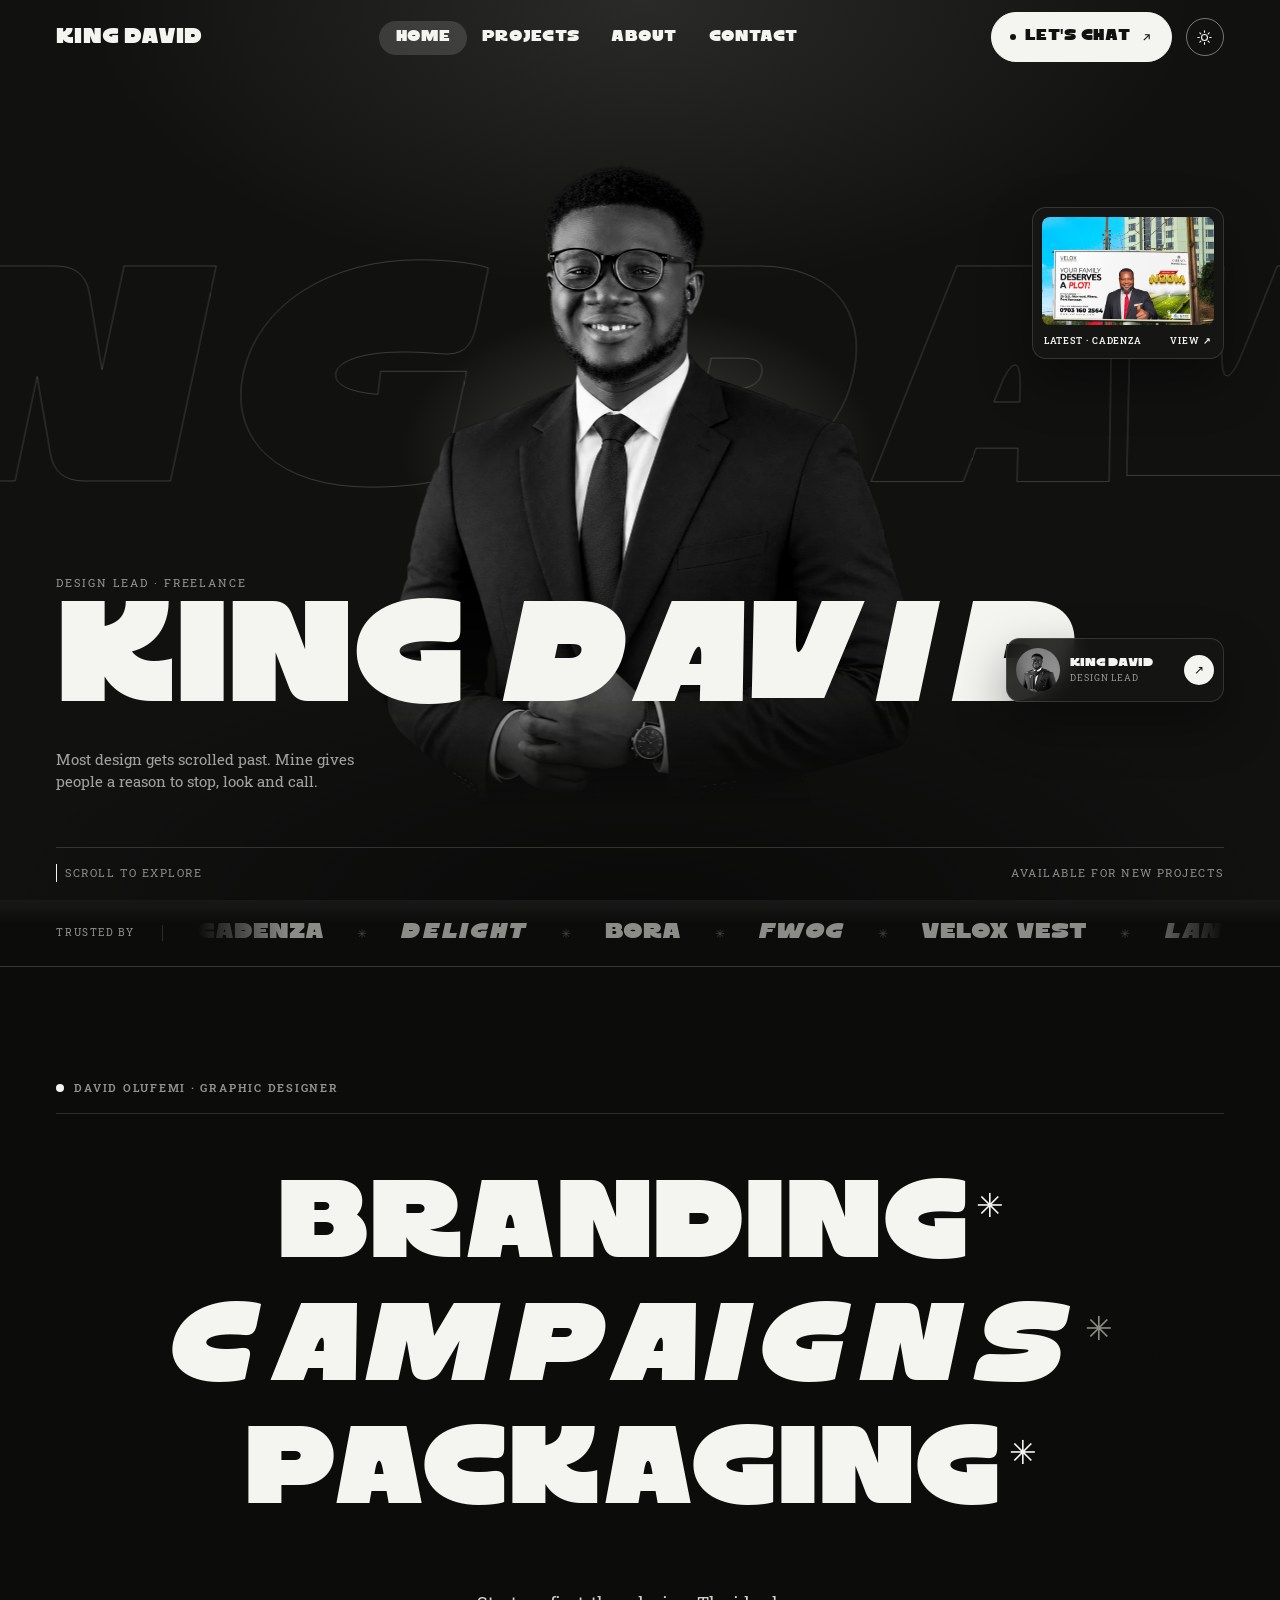
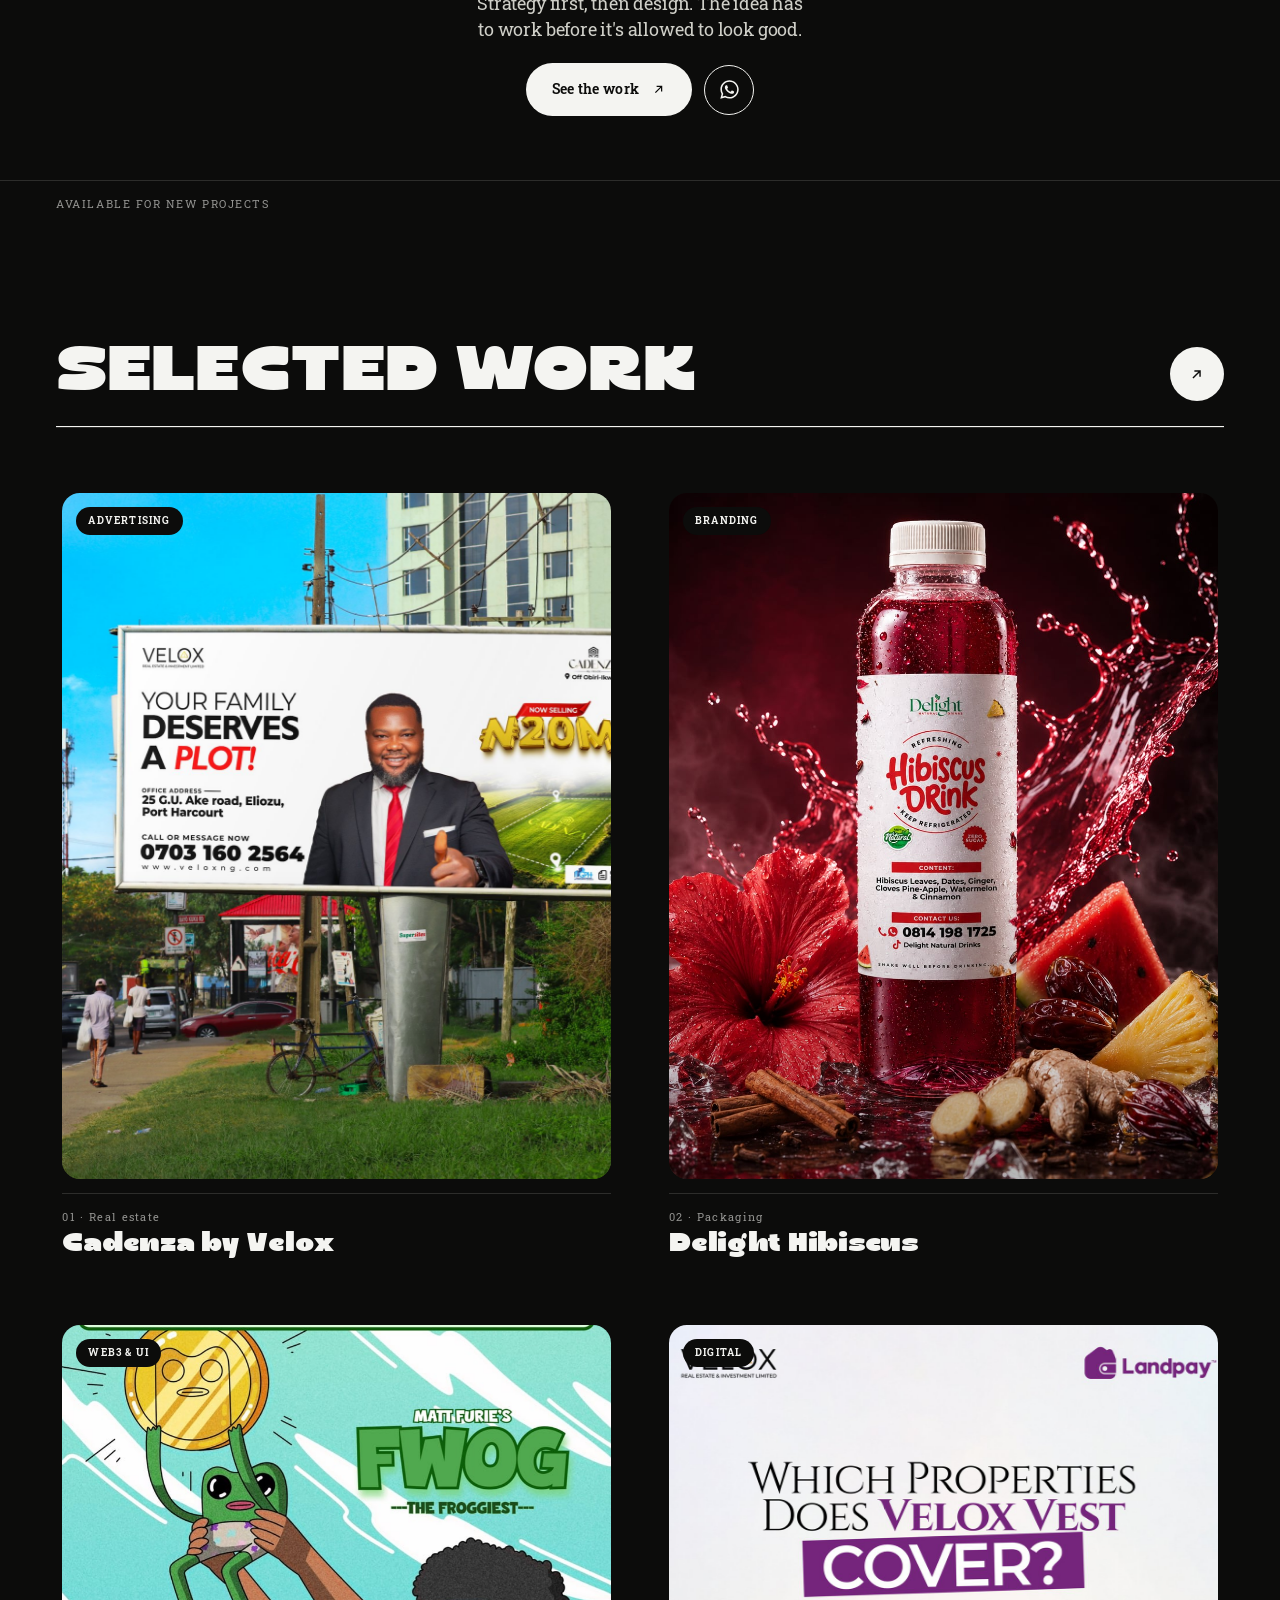
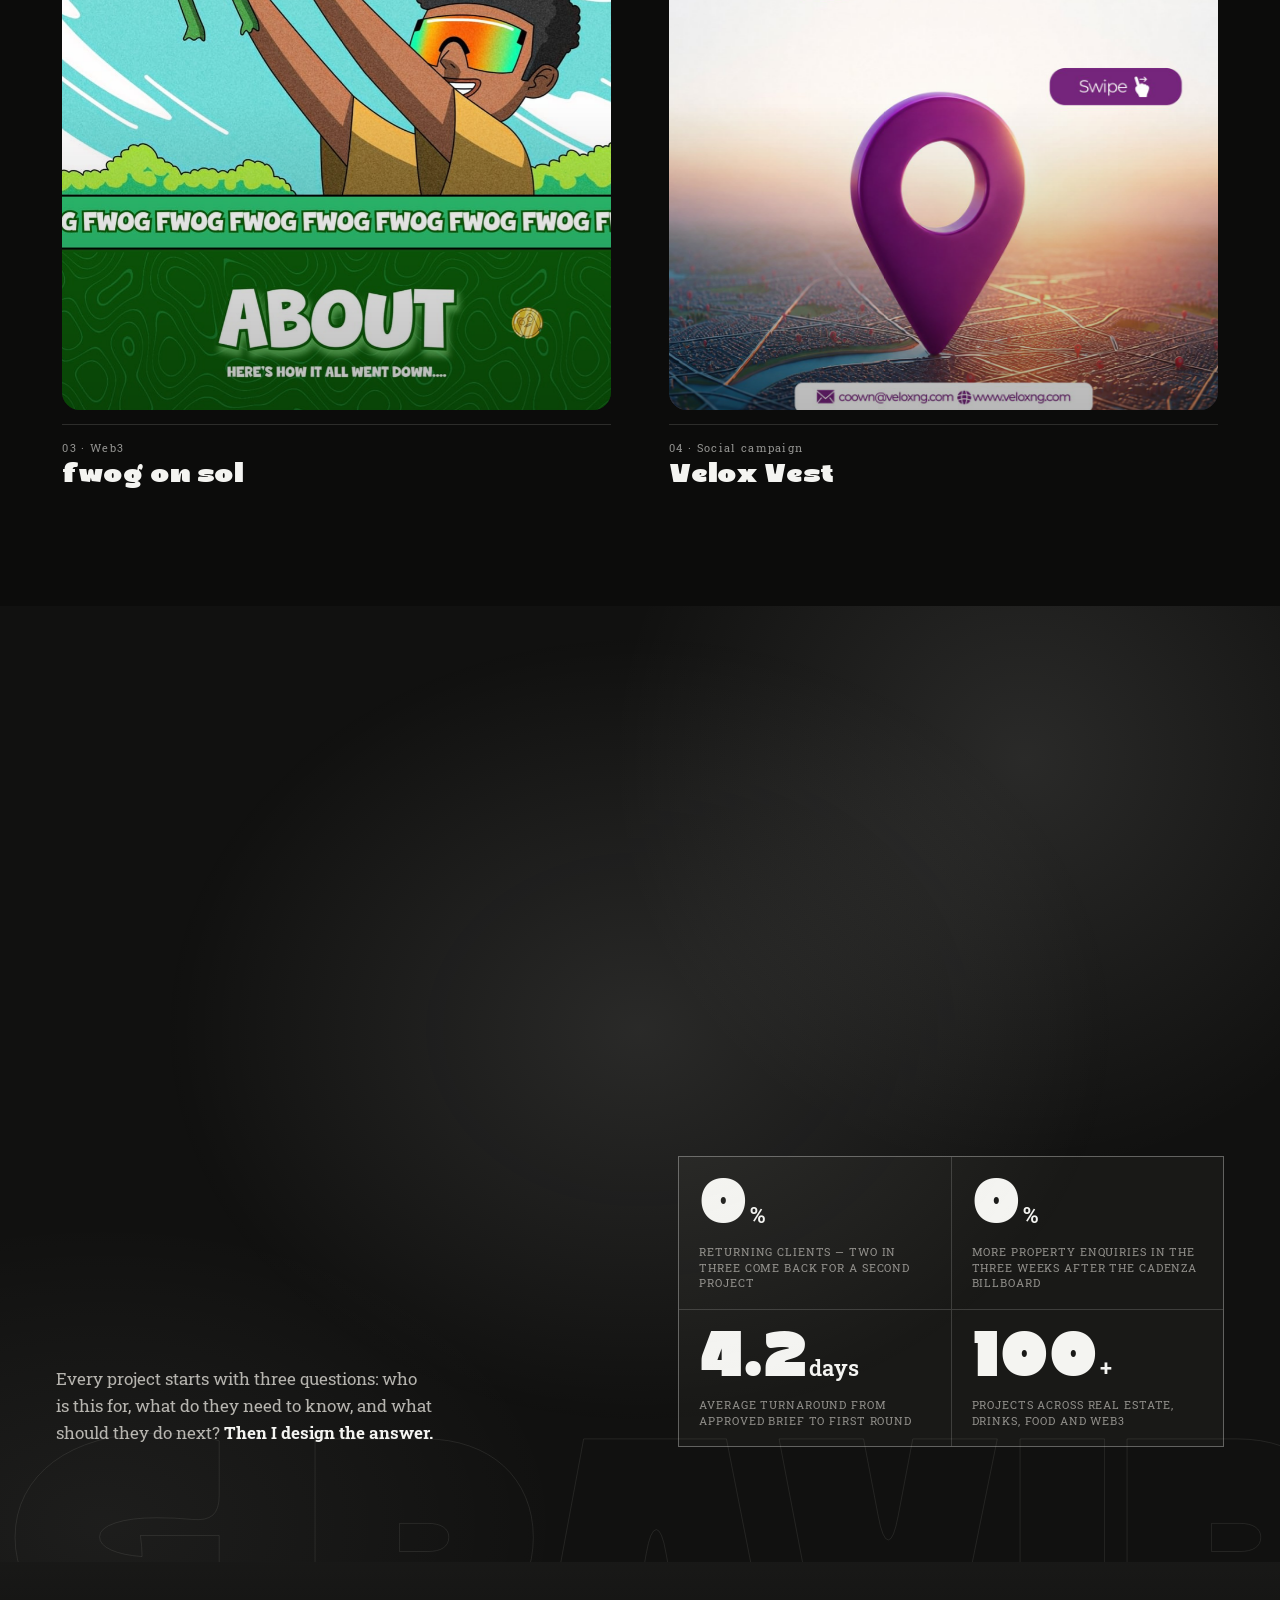
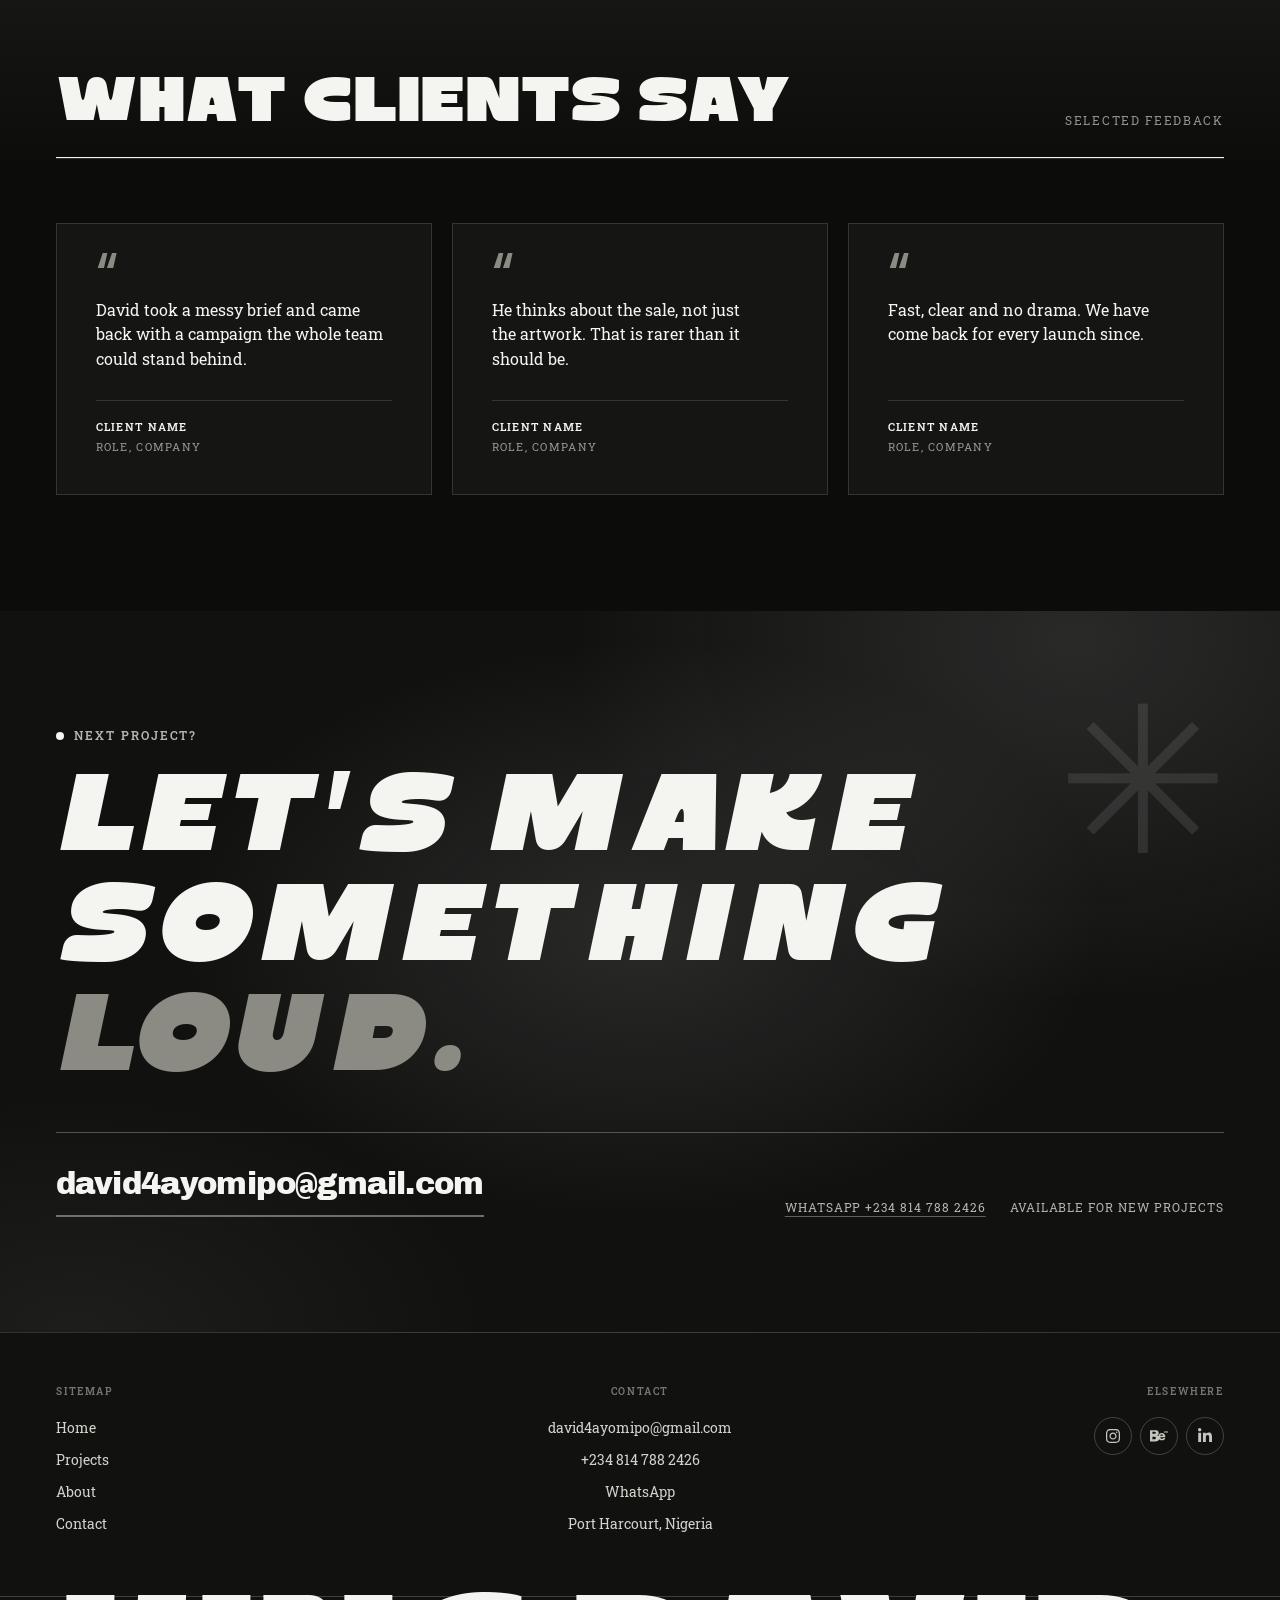
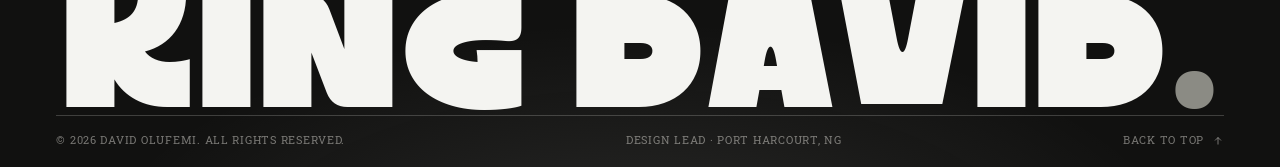
==== commit 28209d83: "Make the site dark by default and add a theme switch Adds a light/dark toggle in the header with sun" ====
--- a/index.html
+++ b/index.html
@@ -5,15 +5,16 @@
 <meta name="viewport" content="width=device-width, initial-scale=1">
 <title>David Olufemi · Graphic Designer</title>
 <meta name="description" content="David Olufemi is a graphic designer and design lead in Port Harcourt, Nigeria. Brand identity, campaigns and packaging for real estate, drinks and Web3 brands.">
-<meta name="theme-color" content="#111110">
+<meta name="theme-color" content="#0c0c0b">
+<script>try{if(localStorage.getItem("kd-theme")==="light"){document.documentElement.dataset.theme="light";}}catch(e){}</script>
 <link rel="icon" href="assets/favicon.svg" type="image/svg+xml">
 <link rel="preconnect" href="https://fonts.googleapis.com">
 <link rel="preconnect" href="https://fonts.gstatic.com" crossorigin>
 <link href="https://fonts.googleapis.com/css2?family=Archivo+Black&family=Caveat:wght@500;600&family=Roboto+Slab:wght@200;300;400;500;600;700&display=swap" rel="stylesheet">
 <link rel="stylesheet" href="styles.css">
-<noscript><style>.preloader{display:none!important}.reveal{opacity:1!important;transform:none!important}body.is-locked{overflow:auto!important}</style></noscript>
+<noscript><style>.preloader{display:none!important}.reveal{opacity:1!important;transform:none!important;filter:none!important}body.is-locked{overflow:auto!important}</style></noscript>
 </head>
-<body data-nav="light">
+<body>
 
 <div class="page-veil" aria-hidden="true"></div>
 
@@ -46,6 +47,15 @@
       <span class="header-cta__label">Let's chat</span>
       <svg viewBox="0 0 24 24" fill="none" stroke="currentColor" stroke-width="2" aria-hidden="true"><path d="M7 17 17 7M9 7h8v8"/></svg>
     </a>
+    <button class="theme-toggle" type="button" data-theme-toggle aria-label="Switch to light mode" aria-pressed="false" title="Switch to light mode">
+      <svg class="theme-toggle__icon theme-toggle__icon--sun" viewBox="0 0 24 24" fill="none" stroke="currentColor" stroke-width="1.6" stroke-linecap="round" aria-hidden="true">
+        <circle cx="12" cy="12" r="4.2"/>
+        <path d="M12 2.6v2.1M12 19.3v2.1M2.6 12h2.1M19.3 12h2.1M5.4 5.4l1.5 1.5M17.1 17.1l1.5 1.5M18.6 5.4l-1.5 1.5M6.9 17.1l-1.5 1.5"/>
+      </svg>
+      <svg class="theme-toggle__icon theme-toggle__icon--moon" viewBox="0 0 24 24" fill="none" stroke="currentColor" stroke-width="1.6" stroke-linecap="round" stroke-linejoin="round" aria-hidden="true">
+        <path d="M20.4 14.3A8.4 8.4 0 0 1 9.7 3.6a8.4 8.4 0 1 0 10.7 10.7Z"/>
+      </svg>
+    </button>
     <button class="menu-toggle" type="button" data-menu-toggle aria-expanded="false" aria-controls="menu" aria-label="Open menu">
       <i aria-hidden="true"></i> <span>Menu</span>
     </button>
--- a/styles.css
+++ b/styles.css
@@ -18,10 +18,58 @@
   font-display: swap;
 }
 
-/* ---------- Tokens ---------- */
+/* ---------- Tokens ----------
+   Dark is the default theme. `--paper` is the page surface, `--ink` is the
+   text on it. Feature bands (hero, statement, CTA, footer, page heroes) use
+   the --panel pair so they stay dark in both themes. */
 :root {
+  color-scheme: dark;
+
+  --paper: #0c0c0b;
+  --paper-2: #151514;
+  --panel: #111110;
+  --panel-2: #191917;
+  --panel-fg: #f4f4f1;
+
+  --ink: #f4f4f1;
+  --ink-2: #cfcfc8;
+  --ink-soft: rgba(244, 244, 241, 0.58);
+  --red: #f4f4f1;
+  --red-deep: #ffffff;
+  --lime: #f4f4f1;
+  --cobalt: #191917;
+  --tangerine: #8b8b84;
+  --plum: #2a2a27;
+  --pink: #c7c7c1;
+  --grey: #8b8b84;
+  --line: rgba(244, 244, 241, 0.14);
+  --line-light: rgba(244, 244, 241, 0.2);
+
+  --glow: rgba(244, 244, 241, 0.11);
+  --glow-soft: rgba(244, 244, 241, 0.055);
+  --glow-strong: rgba(244, 244, 241, 0.22);
+  --glass: rgba(12, 12, 11, 0.78);
+
+  --display: "Flicko", "Archivo Black", "Arial Black", sans-serif;
+  --heavy: "Archivo Black", "Arial Black", sans-serif;
+  --body: "Roboto Slab", Georgia, serif;
+  --hand: "Caveat", "Segoe Script", cursive;
+
+  --header-h: 76px;
+  --pad: clamp(20px, 4.4vw, 72px);
+  --radius: 18px;
+  --ease: cubic-bezier(0.22, 1, 0.36, 1);
+}
+
+html[data-theme="light"] {
+  color-scheme: light;
+
   --paper: #f4f4f1;
   --paper-2: #e8e8e4;
+  --panel: #111110;
+  --panel-2: #1a1a18;
+  --panel-fg: #f4f4f1;
+
   --ink: #111110;
   --ink-2: #1d1d1b;
   --ink-soft: #6b6b66;
@@ -36,15 +84,10 @@
   --line: rgba(17, 17, 16, 0.15);
   --line-light: rgba(244, 244, 241, 0.2);
 
-  --display: "Flicko", "Archivo Black", "Arial Black", sans-serif;
-  --heavy: "Archivo Black", "Arial Black", sans-serif;
-  --body: "Roboto Slab", Georgia, serif;
-  --hand: "Caveat", "Segoe Script", cursive;
-
-  --header-h: 76px;
-  --pad: clamp(20px, 4.4vw, 72px);
-  --radius: 18px;
-  --ease: cubic-bezier(0.22, 1, 0.36, 1);
+  --glow: rgba(17, 17, 16, 0.09);
+  --glow-soft: rgba(17, 17, 16, 0.05);
+  --glow-strong: rgba(17, 17, 16, 0.16);
+  --glass: rgba(244, 244, 241, 0.92);
 }
 
 /* ---------- Reset ---------- */
@@ -67,6 +110,7 @@
   font-weight: 400;
   -webkit-font-smoothing: antialiased;
   overflow-x: hidden;
+  transition: background-color 0.5s var(--ease), color 0.5s var(--ease);
 }
 
 body.is-locked { overflow: hidden; }
@@ -90,7 +134,7 @@
 
 ul, ol { margin: 0; padding: 0; list-style: none; }
 
-::selection { background: var(--ink); color: var(--lime); }
+::selection { background: var(--ink); color: var(--paper); }
 
 :focus-visible {
   outline: 2px solid currentColor;
@@ -227,14 +271,14 @@
   transition: transform 0.35s var(--ease), background 0.35s var(--ease), color 0.35s var(--ease);
 }
 .btn svg { width: 15px; height: 15px; transition: transform 0.35s var(--ease); }
-.btn:hover { transform: translateY(-2px); }
+.btn:hover { transform: translateY(-2px); box-shadow: 0 16px 38px -20px var(--glow-strong); }
 .btn:hover svg { transform: translate(3px, -3px); }
 .btn-red { --btn-bg: var(--ink); --btn-fg: var(--paper); }
-.btn-red:hover { --btn-bg: #33332f; }
+.btn-red:hover { --btn-bg: var(--ink-2); }
 .btn-lime {
-  --btn-bg: var(--paper);
-  --btn-fg: var(--ink);
-  border: 1px solid var(--ink);
+  --btn-bg: var(--panel-fg);
+  --btn-fg: var(--panel);
+  border: 1px solid var(--panel-fg);
 }
 .btn-lime:hover { --btn-bg: #d3d3ce; }
 .btn-outline {
@@ -245,10 +289,10 @@
 .btn-outline:hover { --btn-bg: var(--ink); --btn-fg: var(--paper); }
 .btn-ghost-light {
   --btn-bg: transparent;
-  --btn-fg: var(--paper);
+  --btn-fg: var(--panel-fg);
   border: 1px solid rgba(244, 241, 234, 0.4);
 }
-.btn-ghost-light:hover { --btn-bg: var(--paper); --btn-fg: var(--ink); }
+.btn-ghost-light:hover { --btn-bg: var(--panel-fg); --btn-fg: var(--panel); }
 
 .link-arrow {
   display: inline-flex;
@@ -271,8 +315,8 @@
   z-index: 900;
   display: grid;
   place-items: center;
-  background: var(--ink);
-  color: var(--paper);
+  background: var(--panel);
+  color: var(--panel-fg);
   transition: transform 0.9s var(--ease), opacity 0.6s ease;
 }
 .preloader.is-done {
@@ -357,10 +401,10 @@
   width: 84px;
   height: 84px;
   margin: -42px 0 0 -42px;
-  background: var(--paper);
-  color: var(--ink);
+  background: var(--panel-fg);
+  color: var(--panel);
   mix-blend-mode: normal;
-  border: 1px solid var(--ink);
+  border: 1px solid var(--panel-fg);
 }
 .cursor.is-label .cursor__label { opacity: 1; transform: none; }
 @media (hover: none), (pointer: coarse) { .cursor { display: none; } }
@@ -378,26 +422,25 @@
   justify-content: space-between;
   gap: 20px;
   padding: 0 var(--pad);
-  color: var(--ink);
+  color: var(--panel-fg);
   transition: background 0.4s ease, color 0.4s ease, border-color 0.4s ease;
   border-bottom: 1px solid transparent;
 }
 .site-header.is-stuck {
-  background: rgba(244, 244, 241, 0.92);
+  background: var(--glass);
   -webkit-backdrop-filter: blur(14px);
   backdrop-filter: blur(14px);
   border-bottom-color: var(--line);
-}
-body[data-nav="light"] .site-header { color: var(--paper); }
-body[data-nav="light"] .site-header.is-stuck { color: var(--ink); }
-body[data-nav="light"] .site-header:not(.is-stuck) .header-cta {
-  --btn-bg: var(--paper);
-  --btn-fg: var(--ink);
-  border: 1px solid var(--paper);
-}
-body[data-nav="light"] .site-header:not(.is-stuck) .header-cta:hover {
+  color: var(--ink);
+}
+.site-header:not(.is-stuck) .header-cta {
+  --btn-bg: var(--panel-fg);
+  --btn-fg: var(--panel);
+  border: 1px solid var(--panel-fg);
+}
+.site-header:not(.is-stuck) .header-cta:hover {
   --btn-bg: transparent;
-  --btn-fg: var(--paper);
+  --btn-fg: var(--panel-fg);
 }
 
 .brand {
@@ -430,13 +473,12 @@
   width: 0;
   height: 34px;
   border-radius: 999px;
-  background: rgba(17, 17, 16, 0.07);
+  background: color-mix(in srgb, currentColor 14%, transparent);
   opacity: 0;
   transform: translate(0, -50%);
   transition: width 0.45s var(--ease), transform 0.45s var(--ease), opacity 0.3s, background 0.4s;
   pointer-events: none;
 }
-body[data-nav="light"] .site-header:not(.is-stuck) .nav-desktop__pill { background: rgba(244, 244, 241, 0.16); }
 .nav-desktop a {
   position: relative;
   z-index: 1;
@@ -467,7 +509,37 @@
 .nav-desktop a:focus-visible::after { transform: translateY(-20px); }
 .nav-desktop a:focus-visible { outline: 1.5px solid currentColor; outline-offset: 4px; border-radius: 4px; }
 .nav-desktop a[aria-current="page"] { color: var(--red); }
-body[data-nav="light"] .site-header:not(.is-stuck) .nav-desktop a[aria-current="page"] { color: var(--lime); }
+
+/* ---------- Theme toggle ---------- */
+.theme-toggle {
+  position: relative;
+  display: grid;
+  place-items: center;
+  width: 38px;
+  height: 38px;
+  flex: none;
+  border-radius: 50%;
+  border: 1px solid color-mix(in srgb, currentColor 45%, transparent);
+  color: inherit;
+  transition: color 0.35s var(--ease), border-color 0.35s var(--ease), background 0.35s var(--ease), transform 0.5s var(--ease), box-shadow 0.5s var(--ease);
+}
+.theme-toggle:hover {
+  transform: translateY(-2px) rotate(18deg);
+  border-color: currentColor;
+  box-shadow: 0 10px 30px -12px var(--glow-strong), 0 0 0 4px var(--glow-soft);
+}
+.theme-toggle:active { transform: translateY(0) scale(0.94); }
+.theme-toggle:focus-visible { outline: 2px solid currentColor; outline-offset: 3px; }
+.theme-toggle__icon {
+  position: absolute;
+  width: 17px;
+  height: 17px;
+  transition: opacity 0.45s var(--ease), transform 0.6s var(--ease);
+}
+.theme-toggle__icon--sun { opacity: 1; transform: rotate(0deg) scale(1); }
+.theme-toggle__icon--moon { opacity: 0; transform: rotate(-80deg) scale(0.4); }
+html[data-theme="light"] .theme-toggle__icon--sun { opacity: 0; transform: rotate(80deg) scale(0.4); }
+html[data-theme="light"] .theme-toggle__icon--moon { opacity: 1; transform: rotate(0deg) scale(1); }
 
 .header-right { display: flex; align-items: center; gap: 14px; flex: none; }
 .header-cta {
@@ -557,8 +629,8 @@
   position: fixed;
   inset: 0;
   z-index: 250;
-  background: var(--ink);
-  color: var(--paper);
+  background: var(--panel);
+  color: var(--panel-fg);
   padding: calc(var(--header-h) + 40px) var(--pad) 40px;
   display: flex;
   flex-direction: column;
@@ -583,7 +655,7 @@
   transition: color 0.3s, padding-left 0.4s var(--ease);
 }
 .menu__list a:hover { color: var(--grey); padding-left: 12px; }
-.menu__list a:focus-visible { outline-color: var(--paper); outline-offset: 6px; }
+.menu__list a:focus-visible { outline-color: var(--panel-fg); outline-offset: 6px; }
 .menu__list span {
   font-family: var(--body);
   font-size: 12px;
@@ -621,8 +693,8 @@
 
 /* ---------- Ticker ---------- */
 .ticker {
-  background: var(--ink);
-  color: var(--paper);
+  background: var(--panel);
+  color: var(--panel-fg);
   overflow: hidden;
   padding: 16px 0;
   border-top: 1px solid rgba(244, 244, 241, 0.12);
@@ -667,8 +739,8 @@
   flex-direction: column;
   justify-content: flex-end;
   padding: var(--header-h) var(--pad) 0;
-  background: var(--ink);
-  color: var(--paper);
+  background: var(--panel);
+  color: var(--panel-fg);
   overflow: hidden;
   isolation: isolate;
 }
@@ -775,15 +847,20 @@
   position: absolute;
   right: var(--pad);
   display: block;
-  background: var(--paper);
+  background: var(--paper-2);
   color: var(--ink);
+  border: 1px solid var(--line);
   border-radius: 14px;
   padding: 9px;
   box-shadow: 0 22px 50px rgba(0, 0, 0, 0.38);
   pointer-events: auto;
-  transition: transform 0.45s var(--ease);
-}
-.ih__card:hover { transform: translateY(-4px) rotate(-1.2deg); }
+  transition: transform 0.45s var(--ease), border-color 0.45s var(--ease), box-shadow 0.45s var(--ease);
+}
+.ih__card:hover {
+  transform: translateY(-4px) rotate(-1.2deg);
+  border-color: color-mix(in srgb, currentColor 30%, transparent);
+  box-shadow: 0 30px 70px -18px var(--glow-strong), 0 22px 50px rgba(0, 0, 0, 0.45);
+}
 .ih__card--work { top: 23%; width: clamp(180px, 15vw, 226px); }
 .ih__card--work img {
   width: 100%;
@@ -809,7 +886,9 @@
   display: flex;
   align-items: center;
   gap: 10px;
-  background: rgba(244, 244, 241, 0.96);
+  background: color-mix(in srgb, var(--paper-2) 88%, transparent);
+  -webkit-backdrop-filter: blur(10px);
+  backdrop-filter: blur(10px);
 }
 .ih__card--profile img {
   width: 44px;
@@ -863,7 +942,7 @@
   text-transform: uppercase;
   color: rgba(244, 244, 241, 0.55);
 }
-.ih__foot .hero__scroll i { background: var(--paper); height: 18px; }
+.ih__foot .hero__scroll i { background: var(--panel-fg); height: 18px; }
 
 /* Intro hero entrance */
 body.is-loaded .ih__meta { animation: softUp 0.8s var(--ease) 0.05s backwards; }
@@ -1278,7 +1357,7 @@
   height: 44px;
   border-radius: 50%;
   background: var(--lime);
-  color: var(--ink);
+  color: var(--panel);
   display: grid;
   place-items: center;
   transform: translateY(10px) scale(0.9);
@@ -1364,13 +1443,13 @@
 
 /* ---------- Stats / dark statement ---------- */
 .statement {
-  background: var(--ink);
-  color: var(--paper);
+  background: var(--panel);
+  color: var(--panel-fg);
   position: relative;
   overflow: hidden;
 }
 .statement .kicker { color: rgba(244, 244, 241, 0.6); }
-.statement .kicker::before { background: var(--paper); }
+.statement .kicker::before { background: var(--panel-fg); }
 .statement__head {
   font-family: var(--display);
   text-transform: uppercase;
@@ -1396,7 +1475,7 @@
   color: rgba(244, 241, 234, 0.72);
   font-size: clamp(16px, 1.3vw, 19px);
 }
-.statement__text strong { color: var(--paper); }
+.statement__text strong { color: var(--panel-fg); }
 .stats {
   display: grid;
   grid-template-columns: repeat(2, minmax(0, 1fr));
@@ -1405,9 +1484,11 @@
   border: 1px solid var(--line-light);
 }
 .stat {
-  background: var(--ink);
+  background: var(--panel-2);
   padding: 22px 20px 18px;
-}
+  transition: background 0.45s var(--ease);
+}
+.stat:hover { background: color-mix(in srgb, var(--panel-fg) 7%, var(--panel-2)); }
 .stat b {
   font-family: var(--display);
   font-weight: 400;
@@ -1423,7 +1504,7 @@
   font-style: normal;
   font-size: 0.35em;
   font-weight: 600;
-  color: var(--paper);
+  color: var(--panel-fg);
 }
 .stat span {
   display: block;
@@ -1467,8 +1548,9 @@
 }
 .testimonial:hover {
   translate: 0 -4px;
-  border-color: rgba(17, 17, 16, 0.3);
-  background: #e2e2de;
+  border-color: color-mix(in srgb, var(--ink) 32%, transparent);
+  background: color-mix(in srgb, var(--ink) 6%, var(--paper-2));
+  box-shadow: 0 26px 60px -30px var(--glow-strong);
 }
 .testimonial blockquote {
   font-size: clamp(16px, 1.25vw, 18px);
@@ -1596,7 +1678,7 @@
   height: 118px;
   border-radius: 50%;
   background: var(--lime);
-  color: var(--ink);
+  color: var(--panel);
   display: grid;
   place-items: center;
   text-align: center;
@@ -1616,7 +1698,7 @@
   letter-spacing: -0.015em;
   margin: 18px 0 22px;
 }
-.teaser__copy h2 span { color: var(--grey); }
+.teaser__copy h2 > span:not(.split-word) { color: var(--grey); }
 .teaser__copy p { max-width: 44ch; color: var(--ink-2); }
 .teaser__copy p + p { margin-top: 14px; }
 .teaser__copy .link-arrow { margin-top: 26px; }
@@ -1631,13 +1713,13 @@
 
 /* ---------- CTA ---------- */
 .cta {
-  background: var(--ink);
-  color: var(--paper);
+  background: var(--panel);
+  color: var(--panel-fg);
   position: relative;
   overflow: hidden;
 }
 .cta .kicker { color: rgba(244, 244, 241, 0.72); }
-.cta .kicker::before { background: var(--paper); }
+.cta .kicker::before { background: var(--panel-fg); }
 .cta__title {
   font-family: var(--display);
   font-size: clamp(40px, 8.4vw, 128px);
@@ -1646,7 +1728,7 @@
   letter-spacing: -0.015em;
   margin: 24px 0 34px;
 }
-.cta__title span { color: var(--grey); }
+.cta__title > span:not(.split-word) { color: var(--grey); }
 .cta__row {
   display: flex;
   justify-content: space-between;
@@ -1665,7 +1747,7 @@
   transition: border-color 0.3s, color 0.3s;
   word-break: break-word;
 }
-.cta__mail:hover { border-color: var(--paper); color: var(--paper); }
+.cta__mail:hover { border-color: var(--panel-fg); color: var(--panel-fg); }
 .cta__meta {
   display: flex;
   gap: 24px;
@@ -1683,8 +1765,8 @@
   transition: color 0.3s, text-decoration-color 0.3s;
 }
 .cta__meta a:hover {
-  color: var(--paper);
-  text-decoration-color: var(--paper);
+  color: var(--panel-fg);
+  text-decoration-color: var(--panel-fg);
 }
 .cta__asterisk {
   position: absolute;
@@ -1701,8 +1783,8 @@
 
 /* ---------- Footer ---------- */
 .site-footer {
-  background: var(--ink);
-  color: var(--paper);
+  background: var(--panel);
+  color: var(--panel-fg);
   padding: clamp(36px, 4vw, 54px) var(--pad) 0;
   position: relative;
   overflow: hidden;
@@ -1762,9 +1844,9 @@
   transition: background-color 0.3s, border-color 0.3s, color 0.3s, transform 0.4s var(--ease);
 }
 .footer__col .footer__social:hover {
-  background-color: var(--paper);
-  border-color: var(--paper);
-  color: var(--ink);
+  background-color: var(--panel-fg);
+  border-color: var(--panel-fg);
+  color: var(--panel);
   transform: translateY(-3px);
 }
 .footer__social svg { display: block; width: 16px; height: 16px; }
@@ -1786,7 +1868,7 @@
   text-align: center;
   white-space: nowrap;
   transform: translateY(9%);
-  color: var(--paper);
+  color: var(--panel-fg);
 }
 .footer__word span { color: var(--grey); }
 .footer__word-br { display: none; }
@@ -1881,7 +1963,7 @@
   position: sticky;
   top: var(--header-h);
   z-index: 120;
-  background: rgba(244, 244, 241, 0.92);
+  background: var(--glass);
   -webkit-backdrop-filter: blur(12px);
   backdrop-filter: blur(12px);
   border-top: 1px solid var(--line);
@@ -2064,8 +2146,8 @@
 
 /* ---------- About page (Ameer frame) ---------- */
 .about-hero {
-  background: var(--ink);
-  color: var(--paper);
+  background: var(--panel);
+  color: var(--panel-fg);
   padding-top: var(--header-h);
   min-height: calc(100svh - var(--header-h));
   display: flex;
@@ -2084,7 +2166,7 @@
   padding: clamp(36px, 5vw, 64px) var(--pad) clamp(28px, 4vw, 48px);
 }
 .about-hero .kicker { color: rgba(244, 241, 234, 0.6); }
-.about-hero .kicker::before { background: var(--paper); }
+.about-hero .kicker::before { background: var(--panel-fg); }
 .about-hero__title {
   font-family: var(--display);
   font-size: clamp(44px, 9.4vw, 144px);
@@ -2095,7 +2177,7 @@
 }
 .about-hero__title .stroke {
   color: transparent;
-  -webkit-text-stroke: 2px var(--paper);
+  -webkit-text-stroke: 2px var(--panel-fg);
   white-space: nowrap;
 }
 .about-hero__title .q {
@@ -2136,8 +2218,8 @@
   width: clamp(44px, 4.5vw, 64px);
   height: clamp(44px, 4.5vw, 64px);
   border-radius: 50%;
-  background: var(--ink);
-  color: var(--paper);
+  background: var(--panel-fg);
+  color: var(--panel);
   border: 3px solid var(--paper);
   box-shadow: 0 14px 34px rgba(17, 17, 16, 0.22);
   animation: floatTool 7s ease-in-out infinite;
@@ -2326,12 +2408,12 @@
 
 /* Reel */
 .reel {
-  background: var(--ink);
-  color: var(--paper);
+  background: var(--panel);
+  color: var(--panel-fg);
   overflow: hidden;
 }
 .reel .kicker { color: rgba(244, 241, 234, 0.6); }
-.reel .kicker::before { background: var(--paper); }
+.reel .kicker::before { background: var(--panel-fg); }
 .reel__head {
   display: flex;
   align-items: center;
@@ -2373,7 +2455,7 @@
   font-style: italic;
   letter-spacing: 0;
   color: transparent;
-  -webkit-text-stroke: 2px var(--paper);
+  -webkit-text-stroke: 2px var(--panel-fg);
 }
 .reel__copy {
   margin-top: clamp(16px, 2vw, 24px);
@@ -2393,13 +2475,13 @@
   font-size: 11px;
   letter-spacing: 0.12em;
   text-transform: uppercase;
-  color: var(--paper);
+  color: var(--panel-fg);
   transition: color 0.25s, border-color 0.25s;
 }
 .reel__link svg { width: 13px; height: 13px; transition: transform 0.3s var(--ease); }
 .reel__link:hover { color: var(--lime); border-color: var(--lime); }
 .reel__link:hover svg { transform: translate(2px, -2px); }
-.reel__link:focus-visible { outline: 2px solid var(--paper); outline-offset: 4px; }
+.reel__link:focus-visible { outline: 2px solid var(--panel-fg); outline-offset: 4px; }
 .reel__stage {
   position: relative;
   width: clamp(340px, 32vw, 480px);
@@ -2480,7 +2562,7 @@
   font-size: 11px;
   letter-spacing: 0.12em;
   text-transform: uppercase;
-  color: var(--paper);
+  color: var(--panel-fg);
   background: rgba(17, 17, 16, 0.22);
 }
 .reel__frame.is-ready .reel__fallback { display: none; }
@@ -2536,7 +2618,7 @@
   border: 1px solid rgba(244, 241, 234, 0.28);
   border-radius: 999px;
   background: rgba(17, 17, 16, 0.55);
-  color: var(--paper);
+  color: var(--panel-fg);
   font: inherit;
   font-size: 10px;
   font-weight: 500;
@@ -2547,9 +2629,9 @@
   transition: background-color 0.25s, color 0.25s, border-color 0.25s;
   white-space: nowrap;
 }
-.reel__btn:focus-visible { outline: 2px solid var(--paper); outline-offset: 3px; }
+.reel__btn:focus-visible { outline: 2px solid var(--panel-fg); outline-offset: 3px; }
 @media (hover: hover) {
-  .reel__btn:hover { background: var(--paper); color: var(--ink); border-color: var(--paper); }
+  .reel__btn:hover { background: var(--panel-fg); color: var(--panel); border-color: var(--panel-fg); }
 }
 .reel__btn svg { width: 13px; height: 13px; flex: none; }
 .reel__icon--play,
@@ -2683,8 +2765,8 @@
 
 /* ---------- Contact (Ameer frame) ---------- */
 .contact-hero {
-  background: var(--ink);
-  color: var(--paper);
+  background: var(--panel);
+  color: var(--panel-fg);
   padding-top: var(--header-h);
   min-height: calc(100svh - var(--header-h));
   display: flex;
@@ -2703,7 +2785,7 @@
   padding: clamp(40px, 5vw, 70px) var(--pad) clamp(30px, 4vw, 50px);
 }
 .contact-hero .kicker { color: rgba(244, 241, 234, 0.6); }
-.contact-hero .kicker::before { background: var(--paper); }
+.contact-hero .kicker::before { background: var(--panel-fg); }
 .contact-hero__title {
   font-family: var(--display);
   font-size: clamp(50px, 11.4vw, 176px);
@@ -2714,7 +2796,7 @@
 }
 .contact-hero__title .stroke {
   color: transparent;
-  -webkit-text-stroke: 2px var(--paper);
+  -webkit-text-stroke: 2px var(--panel-fg);
 }
 .contact-hero__title .asterisk { color: var(--grey); }
 .contact-hero__lede {
@@ -2746,7 +2828,7 @@
   width: 8px;
   height: 8px;
   border-radius: 50%;
-  background: var(--paper);
+  background: var(--panel-fg);
   box-shadow: 0 0 0 0 rgba(244, 244, 241, 0.45);
   animation: pulse 2s infinite;
 }
@@ -2907,7 +2989,7 @@
   inset: 0;
   z-index: 800;
   background: #0b0b0a;
-  color: var(--paper);
+  color: var(--panel-fg);
   display: flex;
   flex-direction: column;
   padding: 18px var(--pad) 22px;
@@ -3008,21 +3090,29 @@
   place-items: center;
   transition: background 0.3s, color 0.3s, border-color 0.3s;
 }
-.lightbox__nav button:hover { background: var(--lime); color: var(--ink); border-color: var(--lime); }
+.lightbox__nav button:hover { background: var(--lime); color: var(--panel); border-color: var(--lime); }
 .lightbox__nav svg { width: 16px; height: 16px; }
 
 /* ---------- Reveal ---------- */
 .reveal {
   opacity: 0;
   transform: translateY(26px);
-  transition: opacity 0.8s var(--ease), transform 0.8s var(--ease);
-}
-.reveal.is-in { opacity: 1; transform: none; }
+  filter: blur(6px);
+  transition: opacity 0.9s var(--ease), transform 0.9s var(--ease), filter 0.9s var(--ease);
+}
+.reveal.is-in { opacity: 1; transform: none; filter: none; }
 .reveal[data-delay="1"] { transition-delay: 0.08s; }
 .reveal[data-delay="2"] { transition-delay: 0.16s; }
 .reveal[data-delay="3"] { transition-delay: 0.24s; }
 
-body.no-js .reveal { opacity: 1; transform: none; }
+/* Keep hover motion smooth on revealed cards */
+.testimonial.reveal {
+  transition: opacity 0.9s var(--ease), transform 0.9s var(--ease), filter 0.9s var(--ease),
+    translate 0.45s var(--ease), background 0.45s var(--ease), border-color 0.45s var(--ease),
+    box-shadow 0.45s var(--ease);
+}
+
+body.no-js .reveal { opacity: 1; transform: none; filter: none; }
 
 /* ---------- Scroll progress ---------- */
 .scroll-progress {
@@ -3043,15 +3133,13 @@
   transform-origin: left center;
   transition: background 0.4s ease;
 }
-body[data-nav="light"] .scroll-progress i { background: var(--paper); }
-body[data-nav="light"].is-scrolled .scroll-progress i { background: var(--ink); }
 
 /* ---------- Page curtain ---------- */
 .page-veil {
   position: fixed;
   inset: 0;
   z-index: 980;
-  background: var(--ink);
+  background: var(--paper);
   pointer-events: none;
   transform-origin: top center;
   animation: veilOut 0.75s var(--ease) 0.05s both;
@@ -3121,8 +3209,8 @@
   background-size: 0% 1px;
   transition: background-size 0.4s var(--ease), color 0.3s;
 }
-.footer__col a:hover { color: var(--paper); background-size: 100% 1px; }
-.footer__bottom a:not(.footer__top-link):hover { color: var(--paper); }
+.footer__col a:hover { color: var(--panel-fg); background-size: 100% 1px; }
+.footer__bottom a:not(.footer__top-link):hover { color: var(--panel-fg); }
 
 /* ---------- Small hover choreography ---------- */
 .project__tag,
@@ -3231,6 +3319,117 @@
   .about-hero__title:hover .stroke,
   .reel__title:hover em { color: rgba(244, 244, 241, 0.12); }
   .statement__head:hover .outline { color: rgba(244, 244, 241, 0.1); }
+}
+
+/* ---------- Theme transition ---------- */
+html.is-theming *,
+html.is-theming *::before,
+html.is-theming *::after {
+  transition: background-color 0.5s var(--ease), border-color 0.5s var(--ease), color 0.5s var(--ease) !important;
+  transition-delay: 0s !important;
+}
+
+@media (prefers-reduced-motion: no-preference) {
+  ::view-transition-old(root) { animation: none; }
+  ::view-transition-new(root) {
+    animation: theme-wipe 0.62s var(--ease) both;
+  }
+  @keyframes theme-wipe {
+    from { clip-path: circle(0 at var(--vt-x, 50%) var(--vt-y, 0%)); }
+    to { clip-path: circle(150vmax at var(--vt-x, 50%) var(--vt-y, 0%)); }
+  }
+}
+
+/* ---------- Ambient glow ---------- */
+.intro-hero,
+.statement,
+.cta,
+.site-footer,
+.about-hero,
+.reel,
+.contact-hero,
+.menu,
+.lightbox {
+  background-image:
+    radial-gradient(58% 42% at 50% -8%, var(--glow), transparent 72%),
+    radial-gradient(46% 40% at 88% 108%, var(--glow-soft), transparent 70%);
+}
+
+.intro-hero {
+  background-image:
+    radial-gradient(26% 22% at var(--px, 50%) var(--py, 50%), var(--glow-strong), transparent 72%),
+    radial-gradient(62% 46% at 50% 0%, var(--glow), transparent 70%),
+    radial-gradient(70% 42% at 50% 102%, rgba(0, 0, 0, 0.42), transparent 74%);
+}
+
+.statement {
+  background-image:
+    radial-gradient(46% 62% at 80% 16%, var(--glow), transparent 70%),
+    radial-gradient(50% 44% at 8% 96%, var(--glow-soft), transparent 72%);
+}
+
+.cta {
+  background-image:
+    radial-gradient(55% 70% at 84% 4%, var(--glow), transparent 72%),
+    radial-gradient(45% 46% at 6% 100%, var(--glow-soft), transparent 72%);
+}
+
+.site-footer {
+  background-image: radial-gradient(62% 82% at 50% 124%, var(--glow), transparent 70%);
+}
+
+.about-hero,
+.contact-hero {
+  background-image:
+    radial-gradient(52% 58% at 50% 34%, var(--glow), transparent 70%),
+    radial-gradient(70% 40% at 50% 108%, var(--glow-soft), transparent 72%);
+}
+
+.reel {
+  background-image:
+    radial-gradient(46% 48% at 50% 74%, var(--glow), transparent 70%),
+    radial-gradient(60% 40% at 50% 0%, var(--glow-soft), transparent 72%);
+}
+
+/* Slow drifting light */
+.statement::before,
+.cta::before,
+.about-hero::before,
+.contact-hero::before {
+  content: "";
+  position: absolute;
+  inset: -22%;
+  z-index: 0;
+  pointer-events: none;
+  background: radial-gradient(36% 40% at 50% 46%, var(--glow), transparent 72%);
+  animation: glow-drift 24s ease-in-out infinite alternate;
+  will-change: transform;
+}
+@keyframes glow-drift {
+  from { transform: translate3d(-3%, -2%, 0) scale(1); }
+  to { transform: translate3d(3%, 2%, 0) scale(1.14); }
+}
+
+/* Digest the hard edge between sections */
+.trust,
+.wordband,
+.testimonials {
+  background-image: linear-gradient(180deg, var(--glow-soft), transparent 34%);
+}
+
+/* Soft light on interactive surfaces */
+.work-card__frame,
+.project__frame,
+.testimonial,
+.service,
+.ih__card {
+  transition: box-shadow 0.55s var(--ease), border-color 0.55s var(--ease), translate 0.55s var(--ease), transform 0.55s var(--ease), background 0.55s var(--ease);
+}
+@media (hover: hover) {
+  .work-card:hover .work-card__frame,
+  .project:hover .project__frame {
+    box-shadow: 0 34px 80px -38px var(--glow-strong), 0 0 0 1px color-mix(in srgb, var(--ink) 16%, transparent);
+  }
 }
 
 /* ---------- Responsive ---------- */
@@ -3347,6 +3546,8 @@
   .header-cta { padding: 9px 12px; font-size: 12px; gap: 7px; }
   .header-cta svg { width: 12px; height: 12px; }
   .header-cta__dot { width: 5px; height: 5px; }
+  .theme-toggle { width: 34px; height: 34px; }
+  .theme-toggle__icon { width: 15px; height: 15px; }
   .menu-toggle span { display: none; }
   .footer__word {
     font-size: 18vw;
@@ -3426,6 +3627,8 @@
   .brand { font-size: 15px; }
   .header-right { gap: 8px; }
   .header-cta { padding: 8px 12px; font-size: 11px; }
+  .theme-toggle { width: 30px; height: 30px; }
+  .theme-toggle__icon { width: 14px; height: 14px; }
   .menu-toggle { font-size: 11px; gap: 6px; }
   .menu-toggle i { width: 16px; }
   .ih__lede { font-size: 12.5px; }
@@ -3441,7 +3644,7 @@
     animation-iteration-count: 1 !important;
     transition-duration: 0.001ms !important;
   }
-  .reveal, .project { opacity: 1 !important; transform: none !important; }
+  .reveal, .project { opacity: 1 !important; transform: none !important; filter: none !important; }
   .ghost-track { animation: none; }
   .trust__track { animation: none; }
   .trust__shift { transform: none !important; }
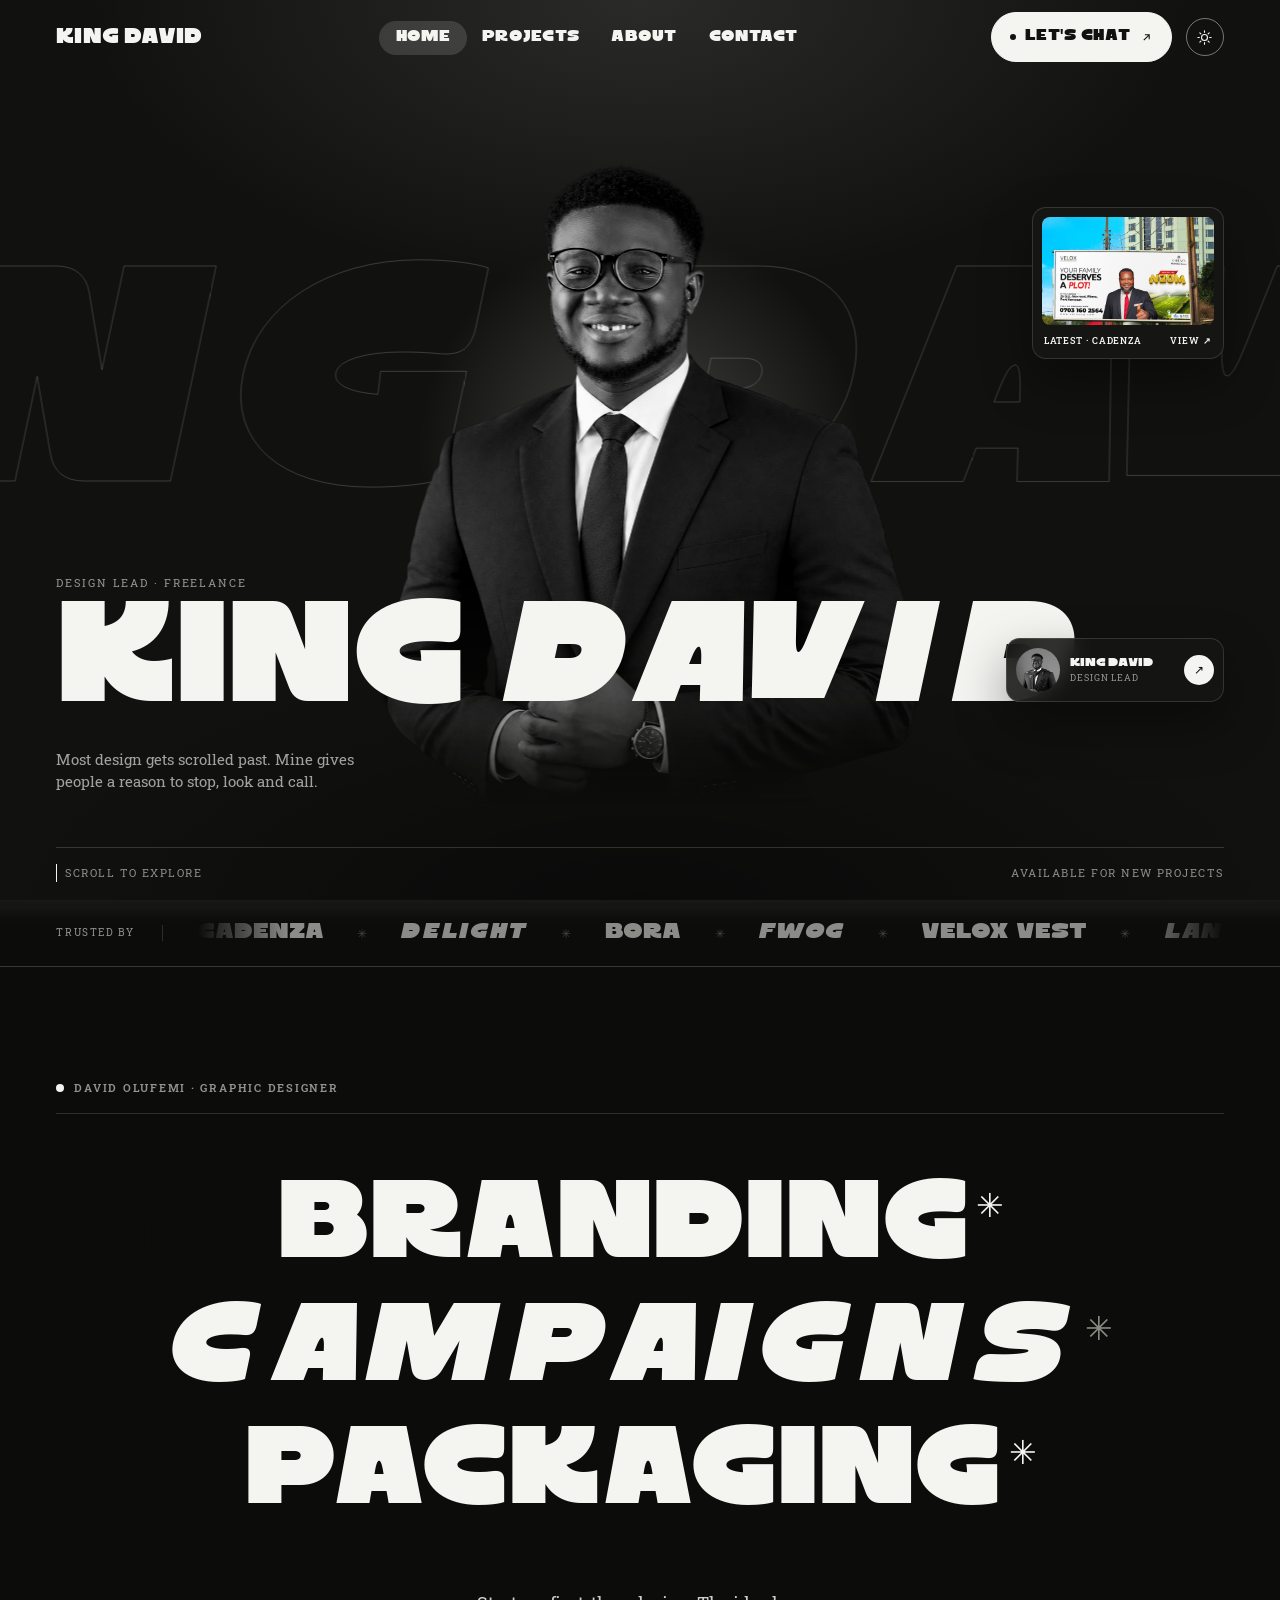
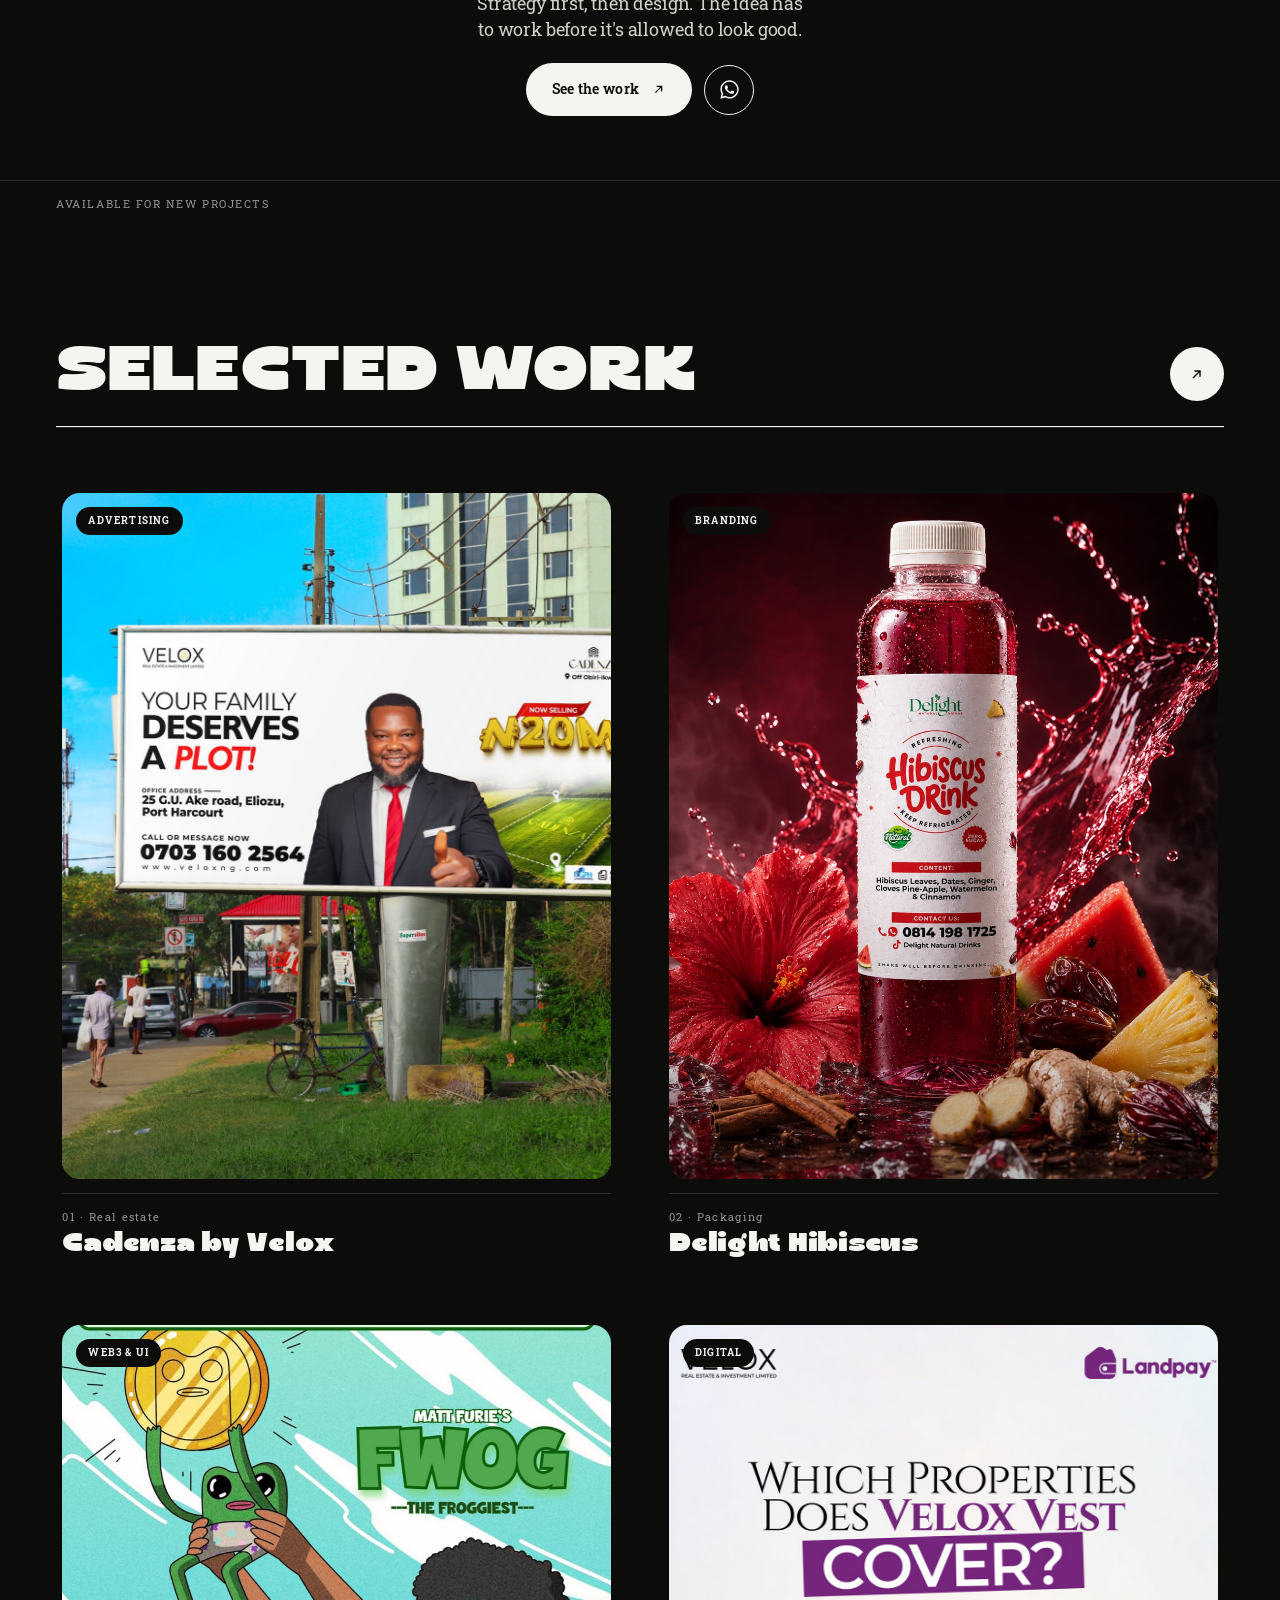
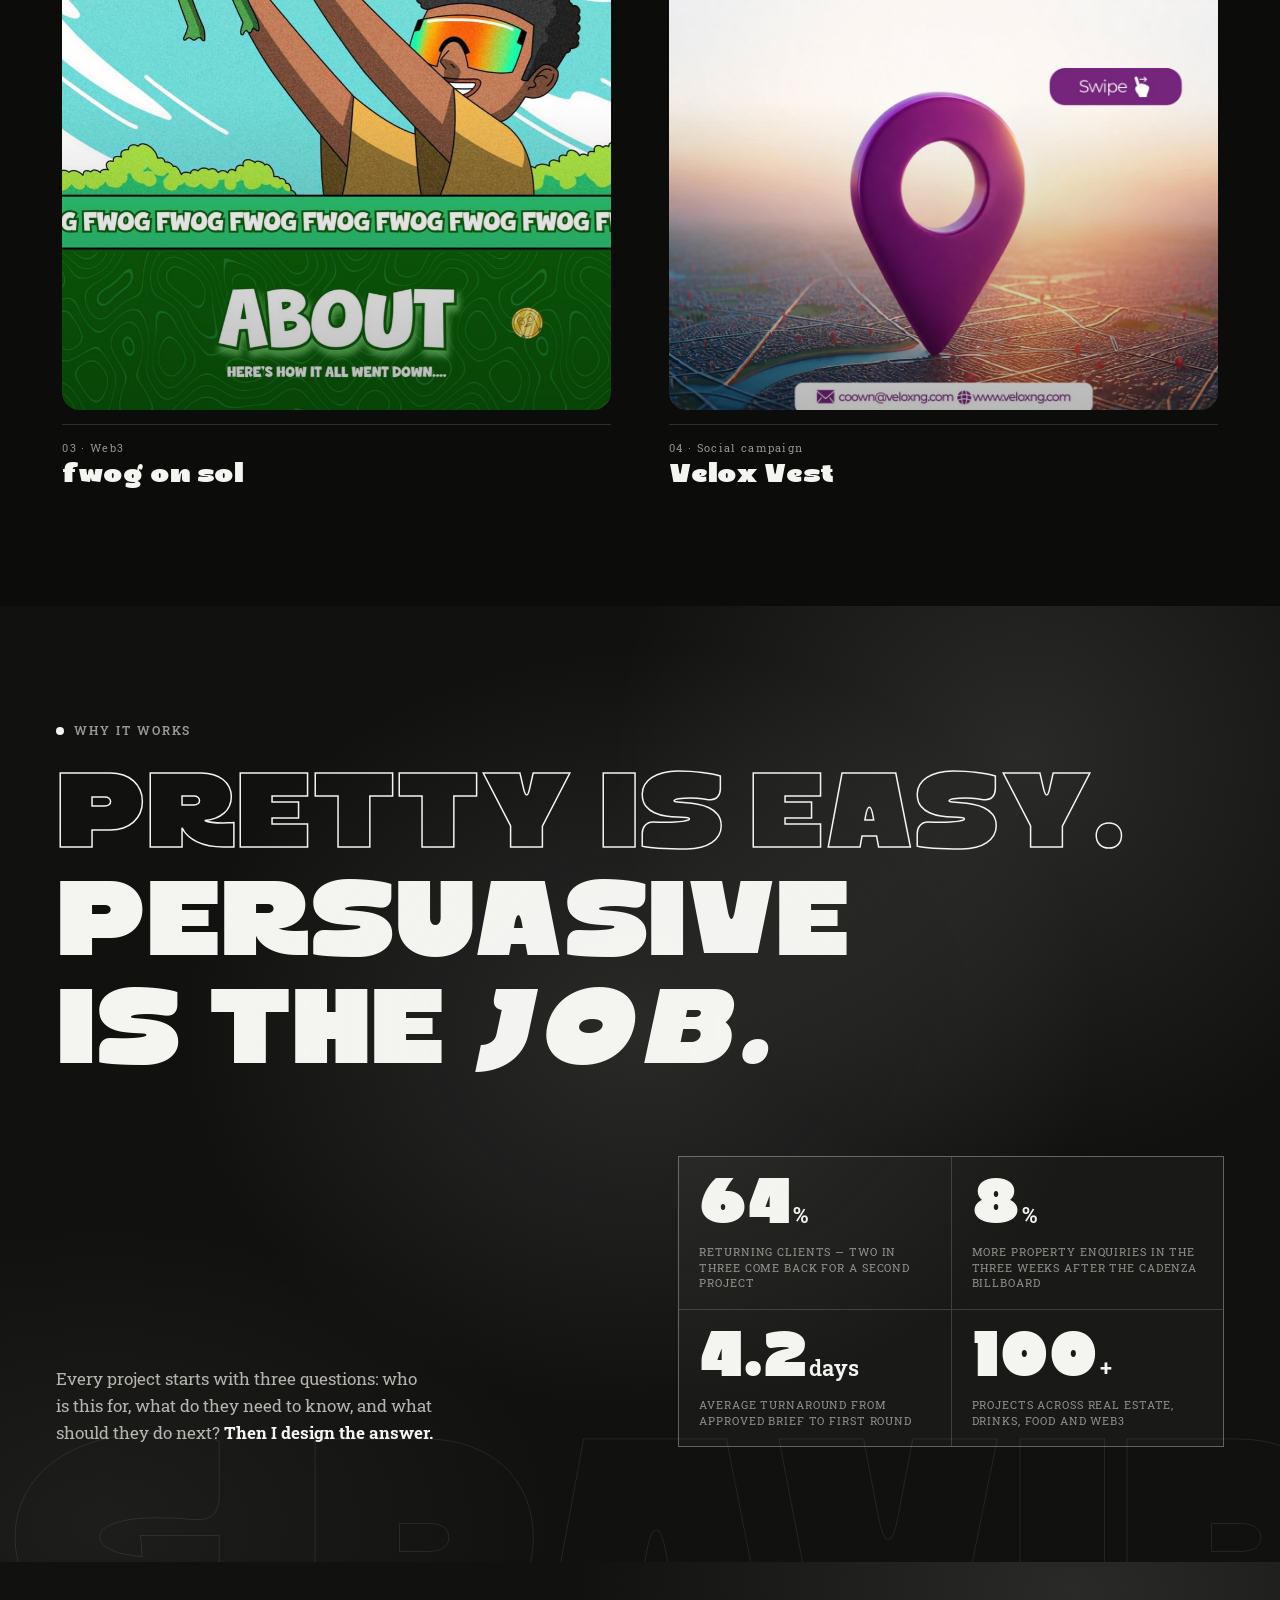
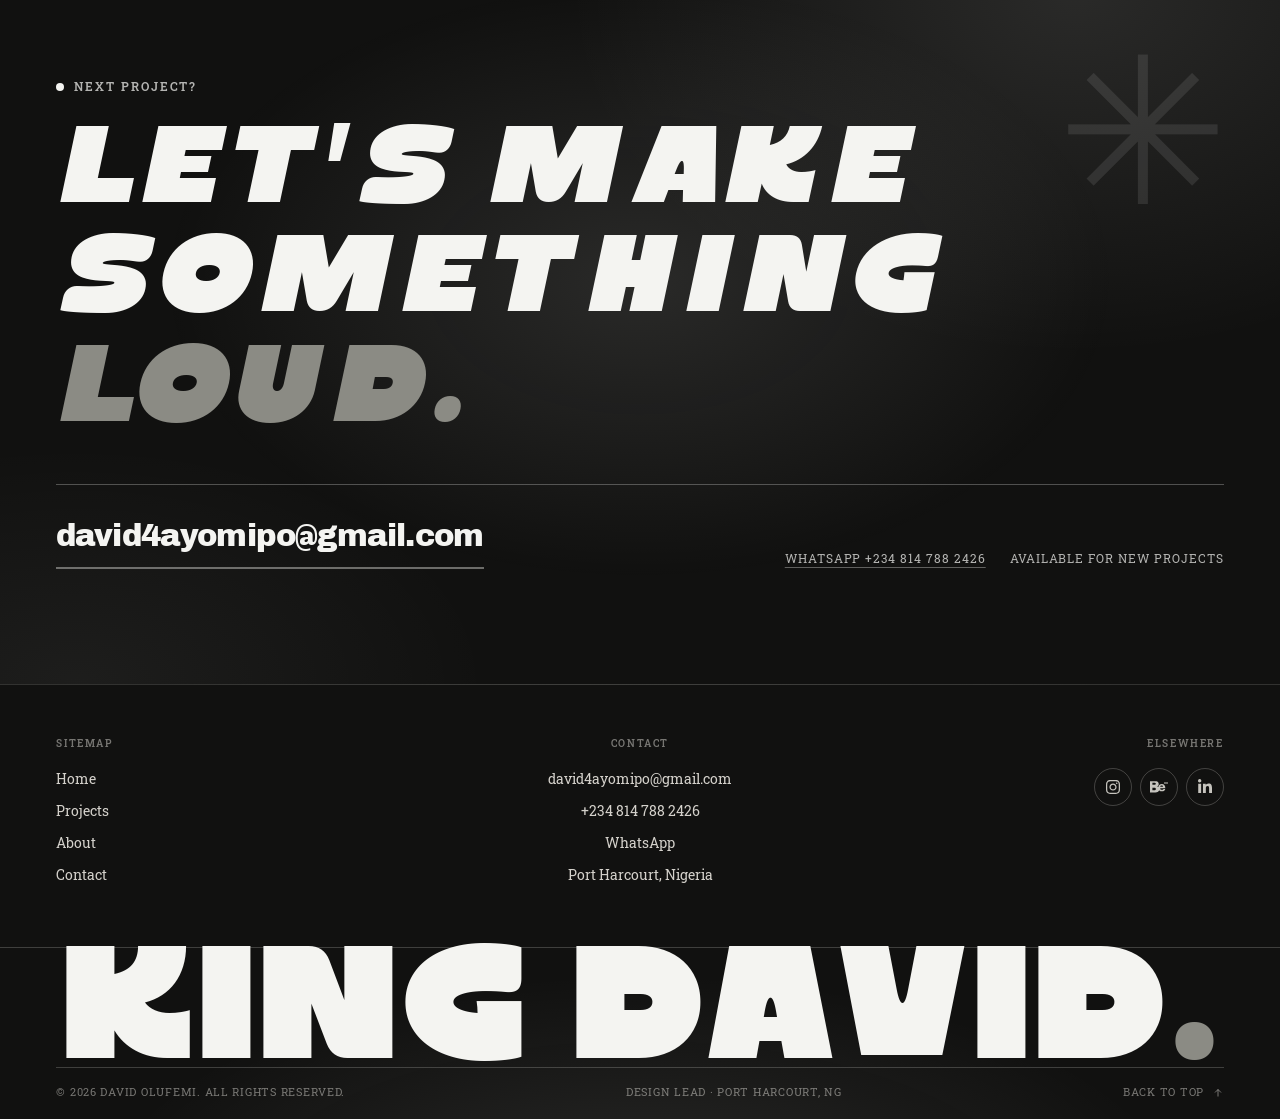
==== commit 78be2646: "Hide testimonials and make the hero spotlight a true circle The testimonial section is hidden until " ====
--- a/index.html
+++ b/index.html
@@ -324,8 +324,8 @@
     </div>
   </section>
 
-  <!-- Testimonials -->
-  <section class="section testimonials" aria-labelledby="testimonials-title">
+  <!-- Testimonials — hidden until the real quotes arrive. Remove the `hidden` attribute to show it again. -->
+  <section class="section testimonials" aria-labelledby="testimonials-title" hidden>
     <div class="section-head reveal">
       <h2 id="testimonials-title">What clients say</h2>
       <span class="meta">Selected feedback</span>
--- a/styles.css
+++ b/styles.css
@@ -249,6 +249,8 @@
   white-space: nowrap;
   border: 0;
 }
+
+[hidden] { display: none !important; }
 
 /* ---------- Buttons ---------- */
 .btn {
@@ -3357,7 +3359,7 @@
 
 .intro-hero {
   background-image:
-    radial-gradient(26% 22% at var(--px, 50%) var(--py, 50%), var(--glow-strong), transparent 72%),
+    radial-gradient(circle clamp(220px, 24vw, 420px) at var(--px, 50%) var(--py, 50%), var(--glow-strong), transparent 72%),
     radial-gradient(62% 46% at 50% 0%, var(--glow), transparent 70%),
     radial-gradient(70% 42% at 50% 102%, rgba(0, 0, 0, 0.42), transparent 74%);
 }
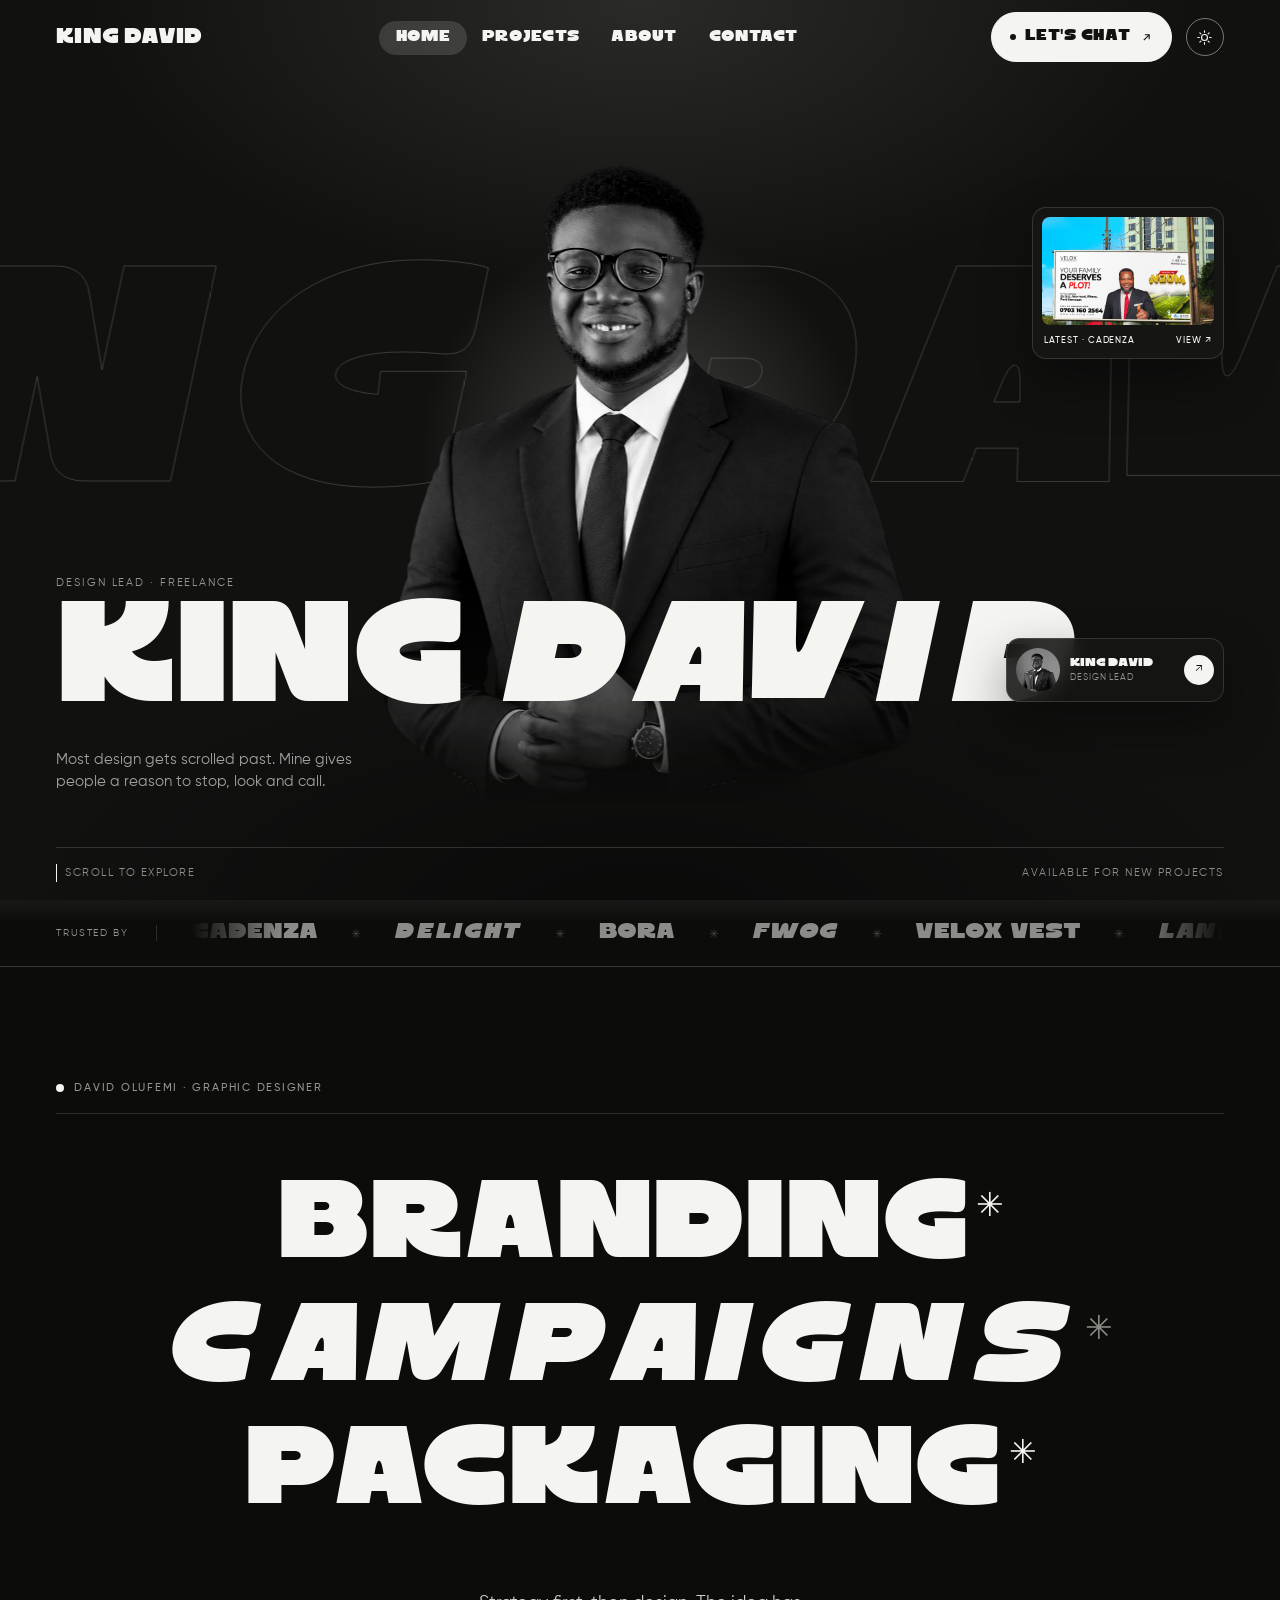
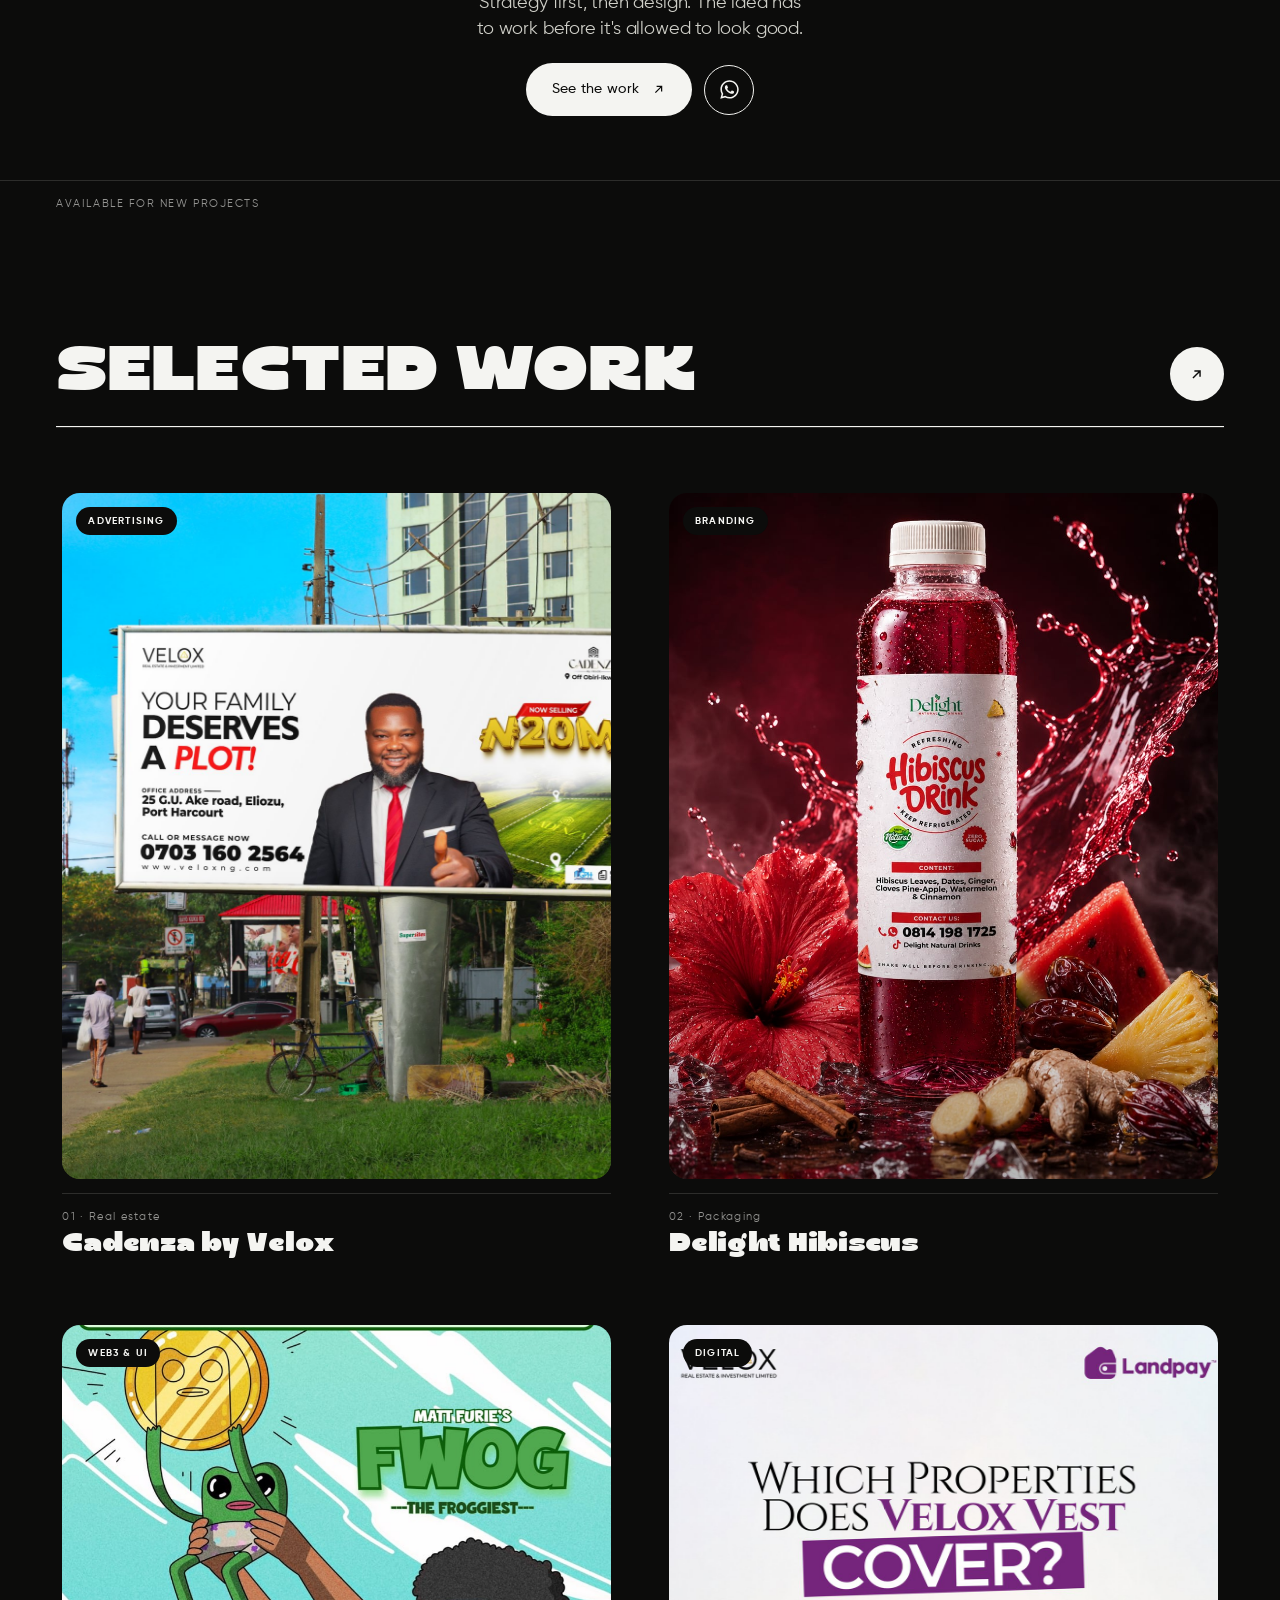
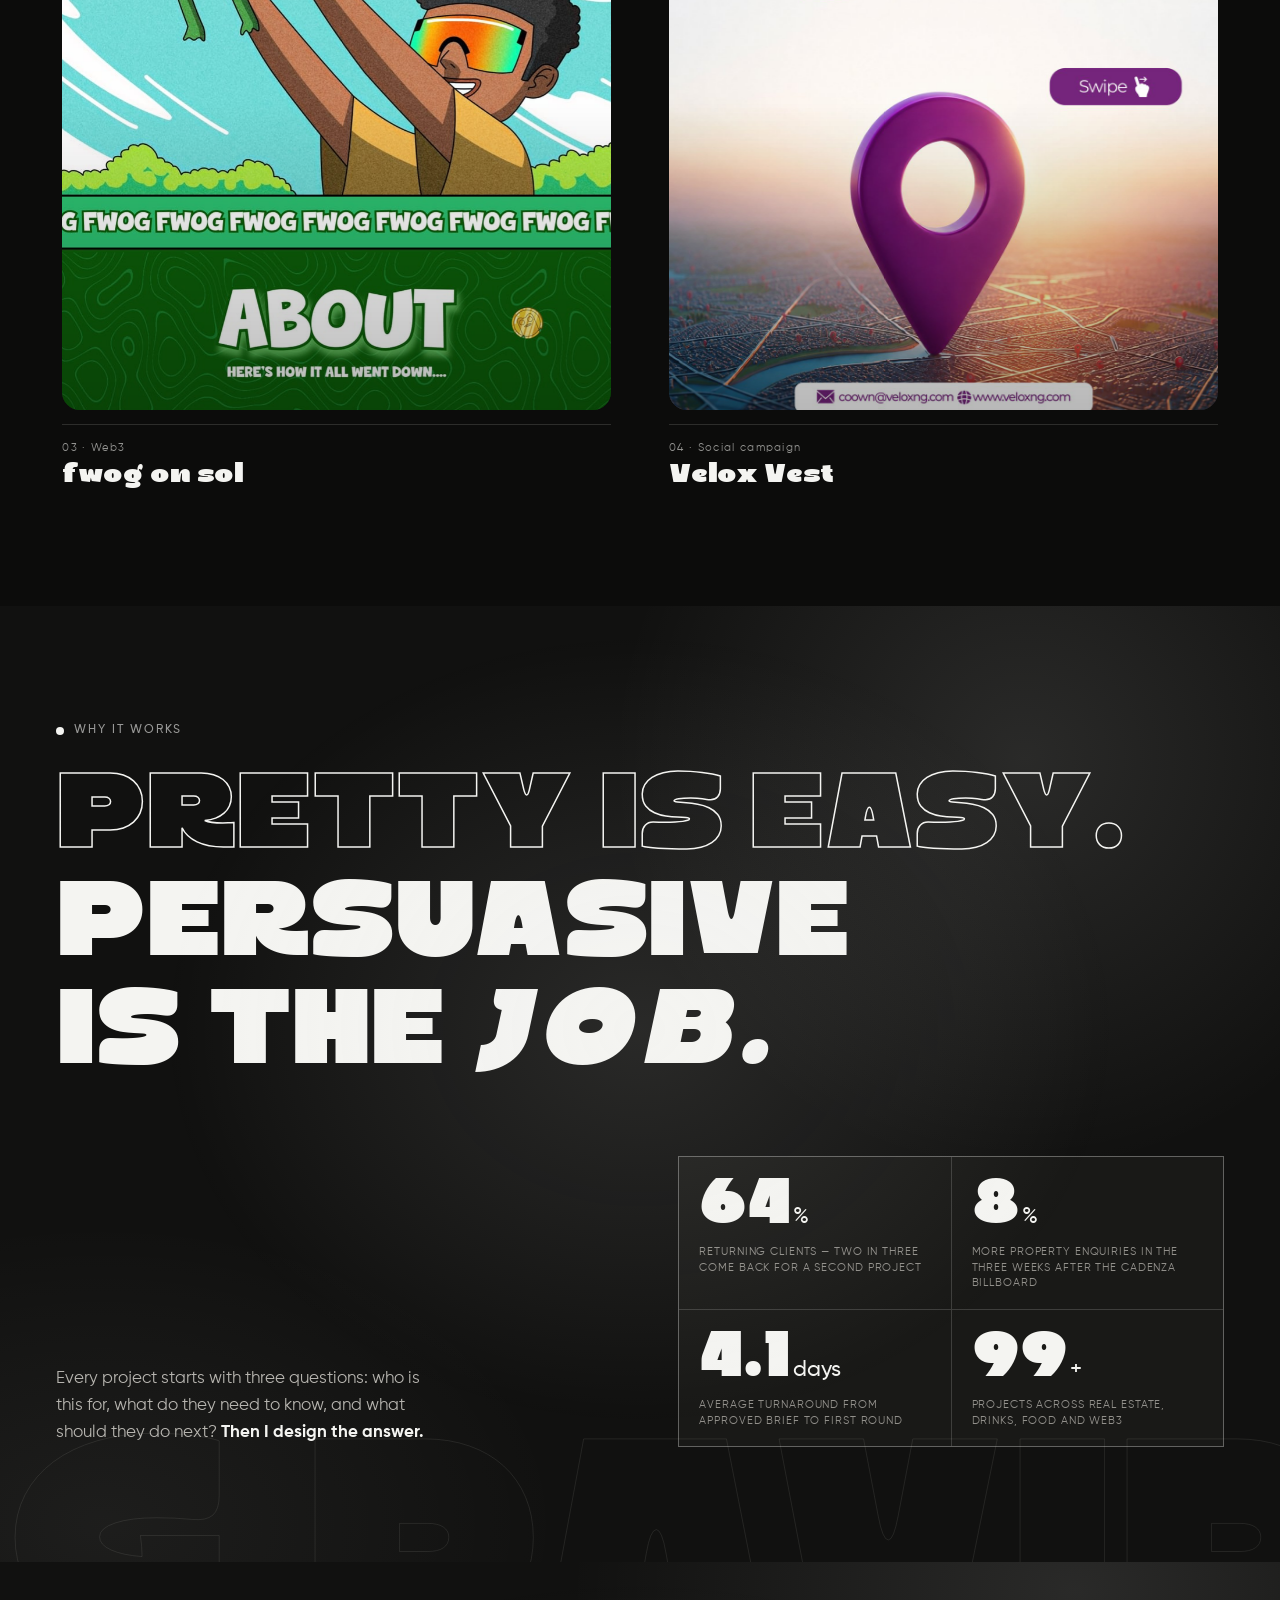
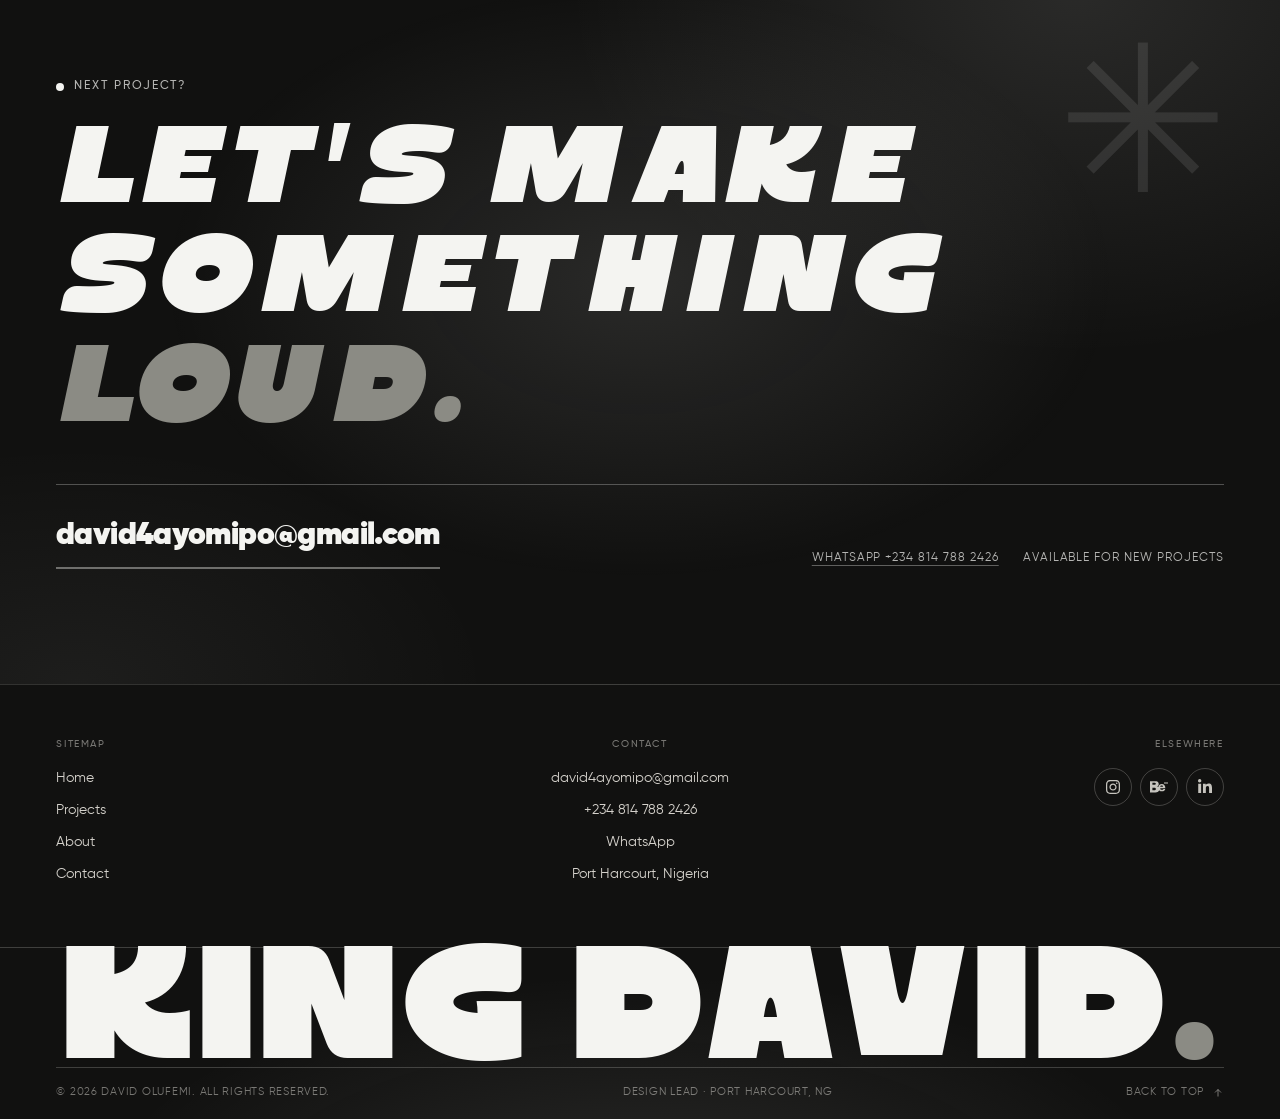
==== commit 68ab7aae: "Switch supporting type to Gilroy Replaces Archivo Black, Roboto Slab and Caveat with one self-hosted" ====
--- a/index.html
+++ b/index.html
@@ -8,9 +8,9 @@
 <meta name="theme-color" content="#0c0c0b">
 <script>try{if(localStorage.getItem("kd-theme")==="light"){document.documentElement.dataset.theme="light";}}catch(e){}</script>
 <link rel="icon" href="assets/favicon.svg" type="image/svg+xml">
-<link rel="preconnect" href="https://fonts.googleapis.com">
-<link rel="preconnect" href="https://fonts.gstatic.com" crossorigin>
-<link href="https://fonts.googleapis.com/css2?family=Archivo+Black&family=Caveat:wght@500;600&family=Roboto+Slab:wght@200;300;400;500;600;700&display=swap" rel="stylesheet">
+<link rel="preload" href="assets/fonts/Flicko-Regular.woff" as="font" type="font/woff" crossorigin>
+<link rel="preload" href="assets/fonts/Gilroy-Regular.woff2" as="font" type="font/woff2" crossorigin>
+<link rel="preload" href="assets/fonts/Gilroy-Medium.woff2" as="font" type="font/woff2" crossorigin>
 <link rel="stylesheet" href="styles.css">
 <noscript><style>.preloader{display:none!important}.reveal{opacity:1!important;transform:none!important;filter:none!important}body.is-locked{overflow:auto!important}</style></noscript>
 </head>
--- a/styles.css
+++ b/styles.css
@@ -15,6 +15,65 @@
   src: url("assets/fonts/Flicko-Italic.woff") format("woff");
   font-weight: 100 900;
   font-style: italic;
+  font-display: swap;
+}
+
+/* Gilroy - supporting sans for body, UI and small labels */
+@font-face {
+  font-family: "Gilroy";
+  src: url("assets/fonts/Gilroy-Light.woff2") format("woff2");
+  font-weight: 300;
+  font-style: normal;
+  font-display: swap;
+}
+@font-face {
+  font-family: "Gilroy";
+  src: url("assets/fonts/Gilroy-Regular.woff2") format("woff2");
+  font-weight: 400;
+  font-style: normal;
+  font-display: swap;
+}
+@font-face {
+  font-family: "Gilroy";
+  src: url("assets/fonts/Gilroy-Medium.woff2") format("woff2");
+  font-weight: 500;
+  font-style: normal;
+  font-display: swap;
+}
+@font-face {
+  font-family: "Gilroy";
+  src: url("assets/fonts/Gilroy-Medium.woff2") format("woff2");
+  font-weight: 600;
+  font-style: normal;
+  font-display: swap;
+}
+@font-face {
+  font-family: "Gilroy";
+  src: url("assets/fonts/Gilroy-Bold.woff2") format("woff2");
+  font-weight: 700;
+  font-style: normal;
+  font-display: swap;
+}
+@font-face {
+  font-family: "Gilroy";
+  src: url("assets/fonts/Gilroy-Heavy.woff2") format("woff2");
+  font-weight: 800;
+  font-style: normal;
+  font-display: swap;
+}
+/* Single-weight aliases so existing --heavy / --hand rules keep their look */
+@font-face {
+  font-family: "Gilroy Heavy";
+  src: url("assets/fonts/Gilroy-Heavy.woff2") format("woff2");
+  font-weight: 100 900;
+  font-style: normal;
+  font-display: swap;
+}
+@font-face {
+  font-family: "Gilroy Light";
+  src: url("assets/fonts/Gilroy-Light.woff2") format("woff2");
+  font-weight: 100 900;
+  font-style: normal;
   font-display: swap;
 }
 
@@ -51,9 +110,9 @@
   --glass: rgba(12, 12, 11, 0.78);
 
   --display: "Flicko", "Archivo Black", "Arial Black", sans-serif;
-  --heavy: "Archivo Black", "Arial Black", sans-serif;
-  --body: "Roboto Slab", Georgia, serif;
-  --hand: "Caveat", "Segoe Script", cursive;
+  --heavy: "Gilroy Heavy", "Archivo Black", "Arial Black", sans-serif;
+  --body: "Gilroy", "Helvetica Neue", Arial, sans-serif;
+  --hand: "Gilroy Light", "Caveat", "Segoe Script", cursive;
 
   --header-h: 76px;
   --pad: clamp(20px, 4.4vw, 72px);
@@ -3625,14 +3684,16 @@
 }
 
 @media (max-width: 350px) {
-  .site-header { gap: 10px; }
-  .brand { font-size: 15px; }
-  .header-right { gap: 8px; }
-  .header-cta { padding: 8px 12px; font-size: 11px; }
-  .theme-toggle { width: 30px; height: 30px; }
-  .theme-toggle__icon { width: 14px; height: 14px; }
+  .site-header { gap: 8px; padding-inline: 12px; }
+  .brand { font-size: 14px; }
+  .header-right { gap: 6px; }
+  .header-cta { padding: 7px 10px; font-size: 10.5px; gap: 6px; }
+  .header-cta svg { width: 11px; height: 11px; }
+  .header-cta__dot { display: none; }
+  .theme-toggle { width: 28px; height: 28px; }
+  .theme-toggle__icon { width: 13px; height: 13px; }
   .menu-toggle { font-size: 11px; gap: 6px; }
-  .menu-toggle i { width: 16px; }
+  .menu-toggle i { width: 15px; }
   .ih__lede { font-size: 12.5px; }
 }
 
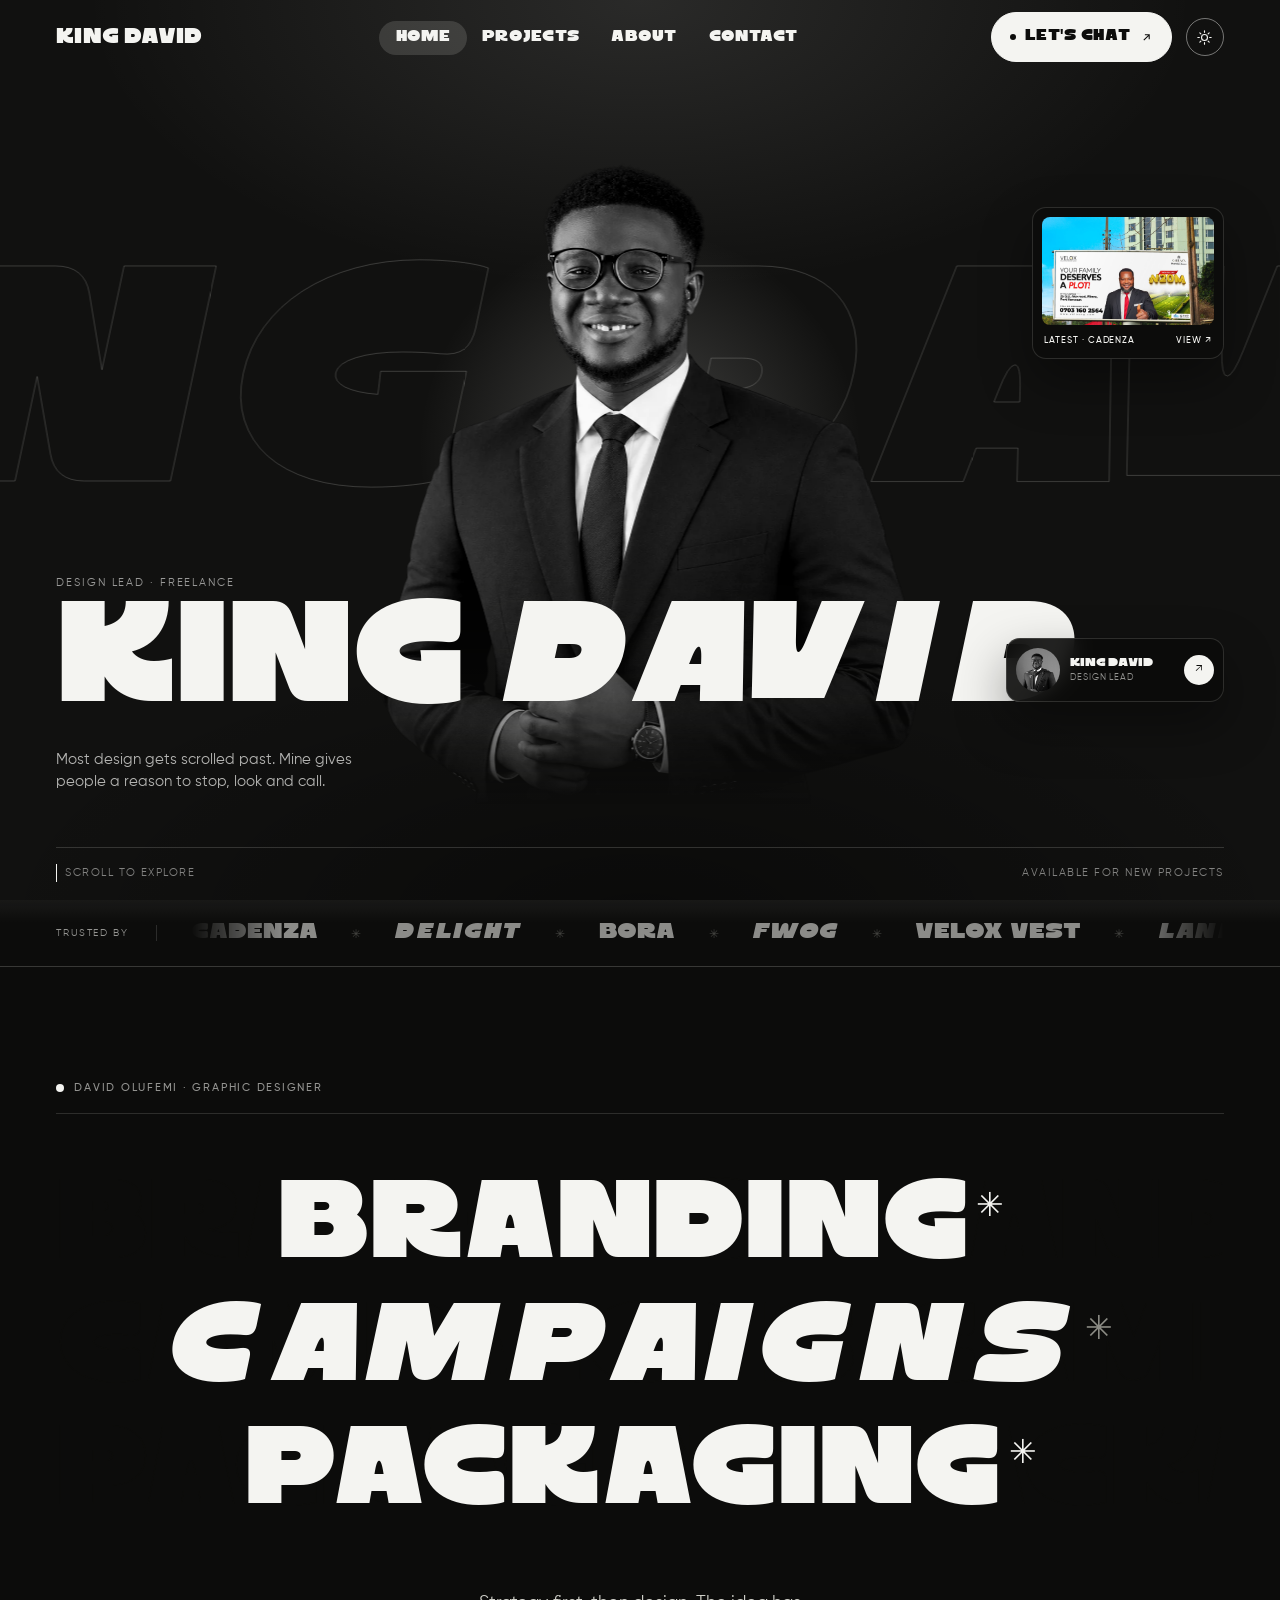
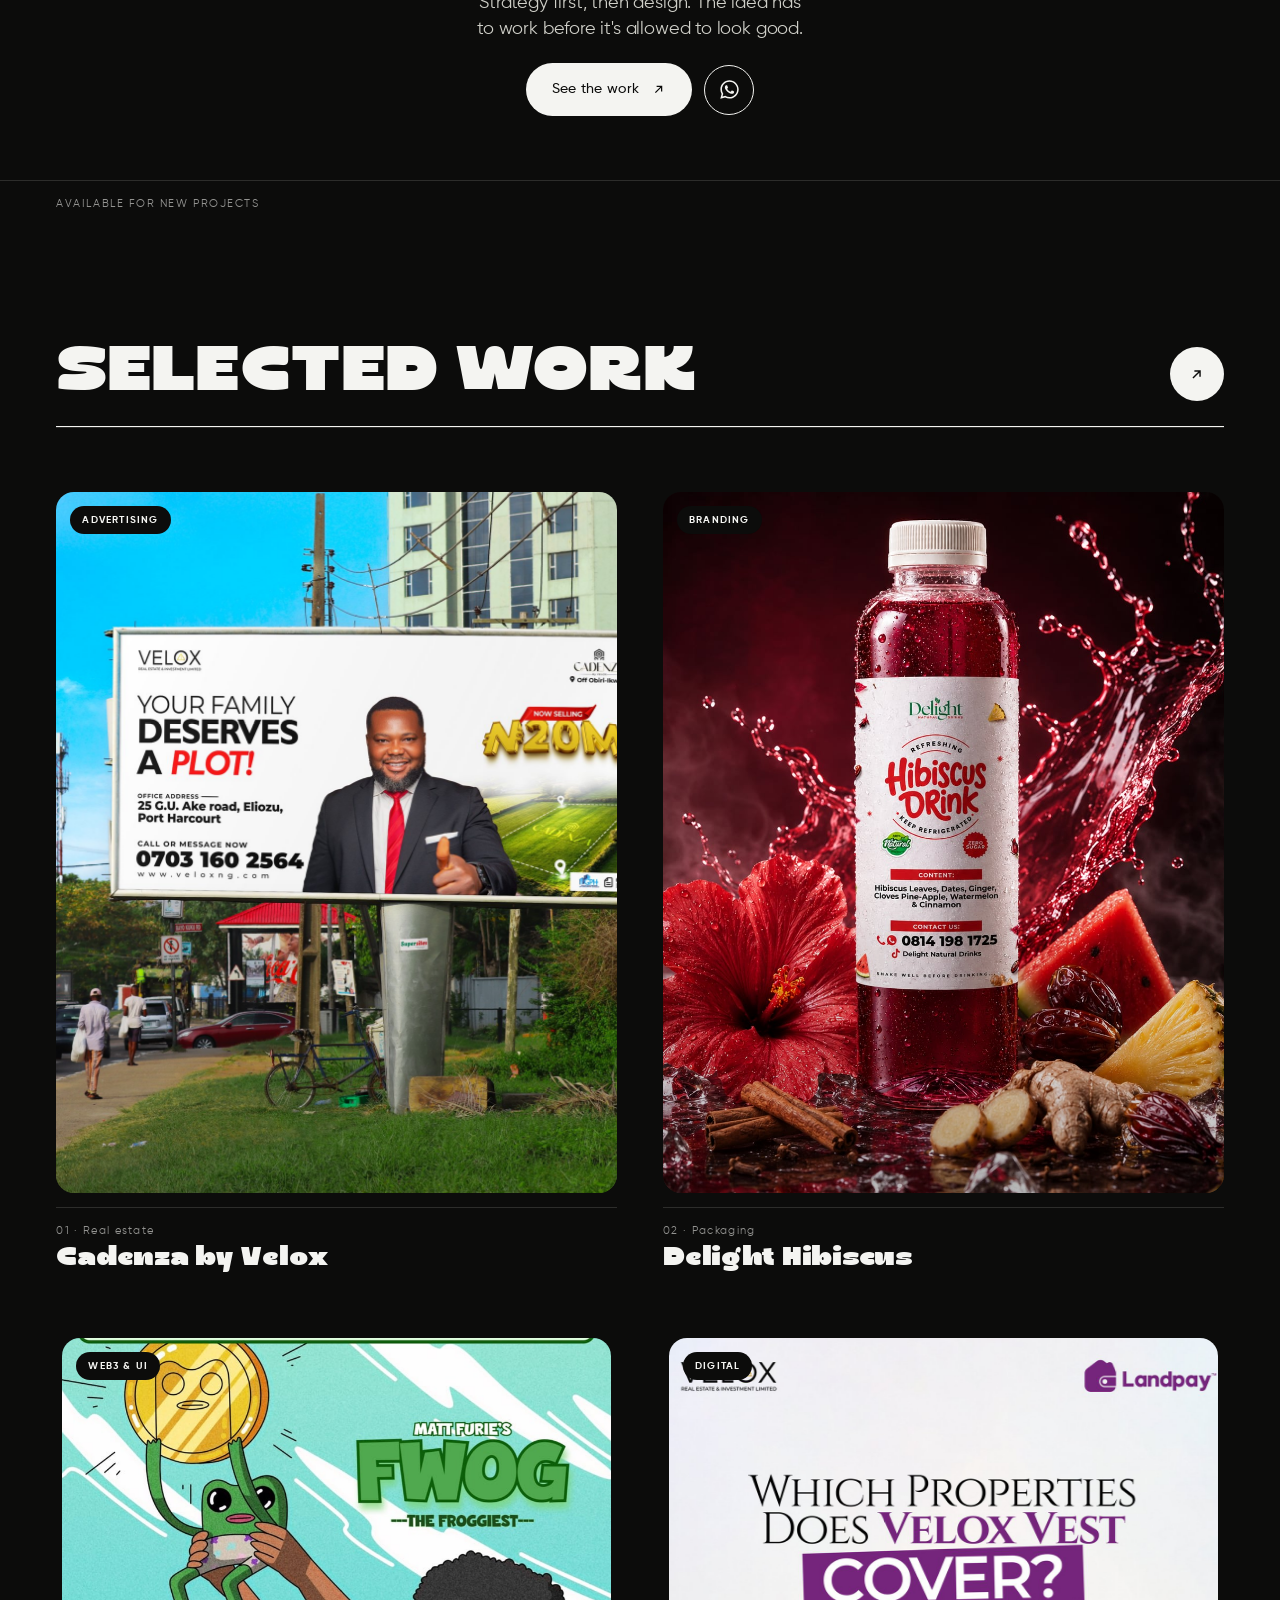
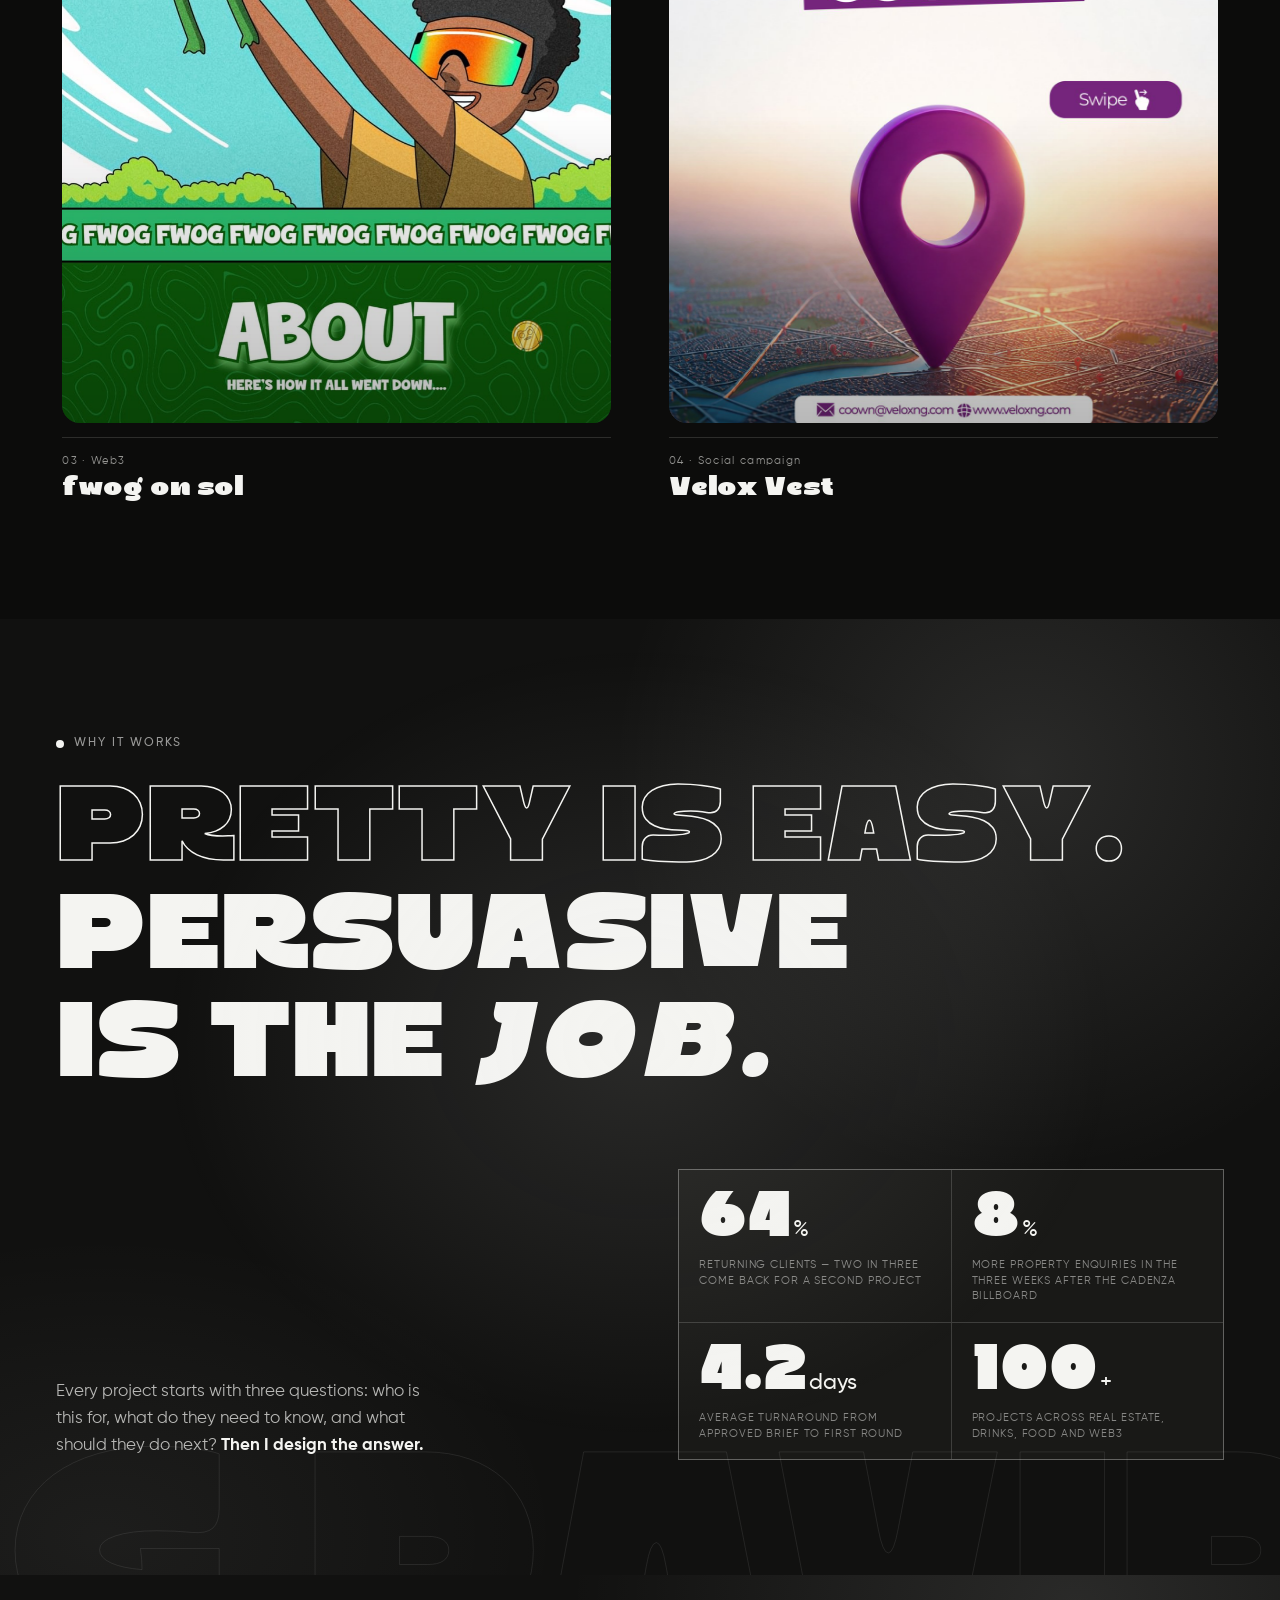
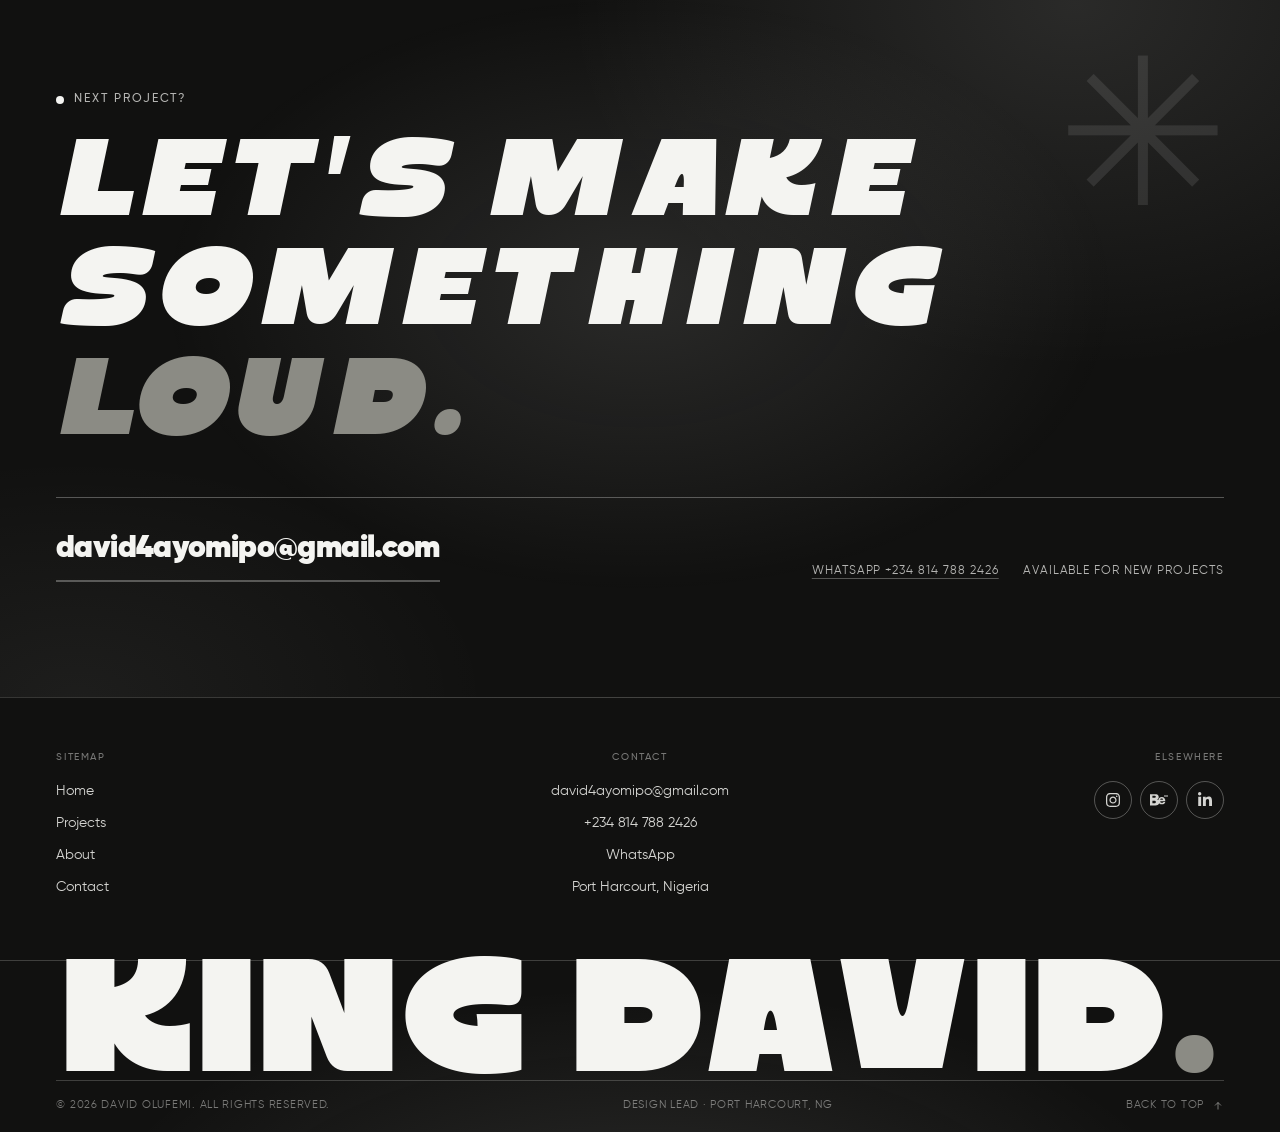
==== commit 3cff9b2d: "Link the Cadenza and Delight cards to their case studies Both cards become anchors on Home and Proje" ====
--- a/index.html
+++ b/index.html
@@ -231,7 +231,7 @@
     </div>
 
     <div class="work-grid">
-      <button class="work-card reveal" type="button" data-work="cadenza" aria-label="View project: Cadenza by Velox">
+      <a class="work-card reveal" href="case-cadenza.html" aria-label="Read the case study: Cadenza by Velox">
         <span class="work-card__frame">
           <img src="assets/img/work-cadenza-billboard.jpg" alt="Cadenza by Velox land sale billboard reading Your Family Deserves a Plot" loading="lazy" width="1200" height="1500">
           <span class="work-card__tag">Advertising</span>
@@ -243,9 +243,9 @@
             <span class="work-card__title">Cadenza by Velox</span>
           </span>
         </span>
-      </button>
-
-      <button class="work-card reveal" type="button" data-work="delight" aria-label="View project: Delight Hibiscus Drink">
+      </a>
+
+      <a class="work-card reveal" href="case-delight.html" aria-label="Read the case study: Delight Hibiscus Drink">
         <span class="work-card__frame">
           <img src="assets/img/work-delight-bottle.jpg" alt="Delight hibiscus drink bottle with splash and ingredients" loading="lazy" width="1500" height="1500">
           <span class="work-card__tag">Branding</span>
@@ -257,7 +257,7 @@
             <span class="work-card__title">Delight Hibiscus</span>
           </span>
         </span>
-      </button>
+      </a>
 
       <button class="work-card reveal" type="button" data-work="fwog" aria-label="View project: fwog on sol">
         <span class="work-card__frame">
--- a/styles.css
+++ b/styles.css
@@ -89,6 +89,15 @@
   --panel: #111110;
   --panel-2: #191917;
   --panel-fg: #f4f4f1;
+  --panel-strong: rgba(244, 244, 241, 0.86);
+  --panel-muted: rgba(244, 244, 241, 0.72);
+  --panel-soft: rgba(244, 244, 241, 0.6);
+  --panel-faint: rgba(244, 244, 241, 0.5);
+  --panel-dim: rgba(244, 244, 241, 0.45);
+  --panel-line: rgba(244, 244, 241, 0.16);
+  --panel-line-strong: rgba(244, 244, 241, 0.3);
+  --panel-stroke: rgba(244, 244, 241, 0.2);
+  --panel-ring: rgba(244, 244, 241, 0.45);
 
   --ink: #f4f4f1;
   --ink-2: #cfcfc8;
@@ -108,10 +117,11 @@
   --glow-soft: rgba(244, 244, 241, 0.055);
   --glow-strong: rgba(244, 244, 241, 0.22);
   --glass: rgba(12, 12, 11, 0.78);
-
-  --display: "Flicko", "Archivo Black", "Arial Black", sans-serif;
-  --heavy: "Gilroy Heavy", "Archivo Black", "Arial Black", sans-serif;
-  --body: "Gilroy", "Helvetica Neue", Arial, sans-serif;
+  --hero-floor: rgba(0, 0, 0, 0.42);
+
+  --display: "Flicko", "Archivo Black", "Arial Black", "Segoe UI", sans-serif;
+  --heavy: "Gilroy Heavy", "Archivo Black", "Arial Black", "Segoe UI", sans-serif;
+  --body: "Gilroy", "Helvetica Neue", Arial, "Segoe UI", sans-serif;
   --hand: "Gilroy Light", "Caveat", "Segoe Script", cursive;
 
   --header-h: 76px;
@@ -123,30 +133,40 @@
 html[data-theme="light"] {
   color-scheme: light;
 
-  --paper: #f4f4f1;
-  --paper-2: #e8e8e4;
-  --panel: #111110;
-  --panel-2: #1a1a18;
-  --panel-fg: #f4f4f1;
+  --paper: #ffffff;
+  --paper-2: #f7f7f7;
+  --panel: #ffffff;
+  --panel-2: #f5f5f5;
+  --panel-fg: #111110;
+  --panel-strong: rgba(17, 17, 16, 0.9);
+  --panel-muted: rgba(17, 17, 16, 0.78);
+  --panel-soft: rgba(17, 17, 16, 0.68);
+  --panel-faint: rgba(17, 17, 16, 0.6);
+  --panel-dim: rgba(17, 17, 16, 0.54);
+  --panel-line: rgba(17, 17, 16, 0.16);
+  --panel-line-strong: rgba(17, 17, 16, 0.3);
+  --panel-stroke: rgba(17, 17, 16, 0.2);
+  --panel-ring: rgba(17, 17, 16, 0.45);
 
   --ink: #111110;
   --ink-2: #1d1d1b;
   --ink-soft: #6b6b66;
   --red: #111110;
   --red-deep: #000000;
-  --lime: #f4f4f1;
+  --lime: #ffffff;
   --cobalt: #1d1d1b;
   --tangerine: #8b8b84;
   --plum: #3a3a36;
   --pink: #c7c7c1;
   --grey: #8b8b84;
   --line: rgba(17, 17, 16, 0.15);
-  --line-light: rgba(244, 244, 241, 0.2);
-
-  --glow: rgba(17, 17, 16, 0.09);
-  --glow-soft: rgba(17, 17, 16, 0.05);
-  --glow-strong: rgba(17, 17, 16, 0.16);
-  --glass: rgba(244, 244, 241, 0.92);
+  --line-light: rgba(17, 17, 16, 0.2);
+
+  --glow: rgba(17, 17, 16, 0.05);
+  --glow-soft: rgba(17, 17, 16, 0.028);
+  --glow-strong: rgba(17, 17, 16, 0.1);
+  --glass: rgba(255, 255, 255, 0.92);
+  --hero-floor: rgba(17, 17, 16, 0.05);
 }
 
 /* ---------- Reset ---------- */
@@ -351,7 +371,7 @@
 .btn-ghost-light {
   --btn-bg: transparent;
   --btn-fg: var(--panel-fg);
-  border: 1px solid rgba(244, 241, 234, 0.4);
+  border: 1px solid var(--panel-line-strong);
 }
 .btn-ghost-light:hover { --btn-bg: var(--panel-fg); --btn-fg: var(--panel); }
 
@@ -399,21 +419,21 @@
   width: min(280px, 60vw);
   height: 3px;
   margin: 26px auto 12px;
-  background: rgba(244, 241, 234, 0.18);
+  background: var(--panel-line);
   overflow: hidden;
 }
 .preloader__bar i {
   display: block;
   height: 100%;
   width: 0;
-  background: var(--lime);
+  background: var(--panel-fg);
   transition: width 0.2s linear;
 }
 .preloader__count {
   font-size: 12px;
   letter-spacing: 0.2em;
   text-transform: uppercase;
-  color: rgba(244, 241, 234, 0.6);
+  color: var(--panel-soft);
 }
 body.no-js .preloader { display: none; }
 
@@ -483,7 +503,7 @@
   justify-content: space-between;
   gap: 20px;
   padding: 0 var(--pad);
-  color: var(--panel-fg);
+  color: var(--ink);
   transition: background 0.4s ease, color 0.4s ease, border-color 0.4s ease;
   border-bottom: 1px solid transparent;
 }
@@ -495,13 +515,13 @@
   color: var(--ink);
 }
 .site-header:not(.is-stuck) .header-cta {
-  --btn-bg: var(--panel-fg);
-  --btn-fg: var(--panel);
-  border: 1px solid var(--panel-fg);
+  --btn-bg: var(--ink);
+  --btn-fg: var(--paper);
+  border: 1px solid var(--ink);
 }
 .site-header:not(.is-stuck) .header-cta:hover {
   --btn-bg: transparent;
-  --btn-fg: var(--panel-fg);
+  --btn-fg: var(--ink);
 }
 
 .brand {
@@ -730,10 +750,10 @@
   gap: 22px 48px;
   align-items: flex-end;
   justify-content: space-between;
-  border-top: 1px solid var(--line-light);
+  border-top: 1px solid var(--panel-line);
   padding-top: 24px;
   font-size: 13px;
-  color: rgba(244, 241, 234, 0.7);
+  color: var(--panel-muted);
 }
 .menu__foot a { text-decoration: underline; text-underline-offset: 3px; }
 .menu__foot a:hover { color: var(--grey); }
@@ -758,8 +778,8 @@
   color: var(--panel-fg);
   overflow: hidden;
   padding: 16px 0;
-  border-top: 1px solid rgba(244, 244, 241, 0.12);
-  border-bottom: 1px solid rgba(244, 244, 241, 0.12);
+  border-top: 1px solid var(--panel-line);
+  border-bottom: 1px solid var(--panel-line);
 }
 .ticker__track {
   display: flex;
@@ -785,7 +805,7 @@
 .ticker__group i {
   font-style: normal;
   font-size: 20px;
-  color: var(--lime);
+  color: var(--panel-fg);
   line-height: 0;
 }
 @keyframes ticker {
@@ -817,13 +837,13 @@
   align-items: center;
   gap: 18px;
   padding-top: 14px;
-  border-top: 1px solid rgba(244, 244, 241, 0.16);
+  border-top: 1px solid var(--panel-line);
   font-size: 10.5px;
   letter-spacing: 0.16em;
   text-transform: uppercase;
-  color: rgba(244, 244, 241, 0.58);
-}
-.ih__meta-mid { color: rgba(244, 244, 241, 0.4); }
+  color: var(--panel-soft);
+}
+.ih__meta-mid { color: var(--panel-dim); }
 
 .ih__ghost {
   position: absolute;
@@ -838,7 +858,7 @@
   text-transform: uppercase;
   white-space: nowrap;
   color: transparent;
-  -webkit-text-stroke: 1px rgba(244, 244, 241, 0.2);
+  -webkit-text-stroke: 1px var(--panel-stroke);
   pointer-events: none;
   translate: calc(var(--mx, 0) * -16px) calc(var(--my, 0) * -9px);
   will-change: translate;
@@ -878,7 +898,7 @@
   font-size: 10.5px;
   letter-spacing: 0.18em;
   text-transform: uppercase;
-  color: rgba(244, 244, 241, 0.58);
+  color: var(--panel-soft);
 }
 .ih__title {
   font-family: var(--display);
@@ -894,7 +914,7 @@
   margin-top: clamp(14px, 2vw, 22px);
   font-size: clamp(14px, 1.15vw, 17px);
   line-height: 1.5;
-  color: rgba(244, 244, 241, 0.64);
+  color: var(--panel-muted);
   text-wrap: balance;
 }
 
@@ -908,7 +928,7 @@
   position: absolute;
   right: var(--pad);
   display: block;
-  background: var(--paper-2);
+  background: var(--paper);
   color: var(--ink);
   border: 1px solid var(--line);
   border-radius: 14px;
@@ -947,7 +967,7 @@
   display: flex;
   align-items: center;
   gap: 10px;
-  background: color-mix(in srgb, var(--paper-2) 88%, transparent);
+  background: color-mix(in srgb, var(--paper) 90%, transparent);
   -webkit-backdrop-filter: blur(10px);
   backdrop-filter: blur(10px);
 }
@@ -997,11 +1017,11 @@
   gap: 16px;
   flex-wrap: wrap;
   padding: 16px 0 18px;
-  border-top: 1px solid rgba(244, 244, 241, 0.16);
+  border-top: 1px solid var(--panel-line);
   font-size: 10.5px;
   letter-spacing: 0.14em;
   text-transform: uppercase;
-  color: rgba(244, 244, 241, 0.55);
+  color: var(--panel-faint);
 }
 .ih__foot .hero__scroll i { background: var(--panel-fg); height: 18px; }
 
@@ -1418,7 +1438,7 @@
   height: 44px;
   border-radius: 50%;
   background: var(--lime);
-  color: var(--panel);
+  color: #111110;
   display: grid;
   place-items: center;
   transform: translateY(10px) scale(0.9);
@@ -1509,7 +1529,7 @@
   position: relative;
   overflow: hidden;
 }
-.statement .kicker { color: rgba(244, 244, 241, 0.6); }
+.statement .kicker { color: var(--panel-soft); }
 .statement .kicker::before { background: var(--panel-fg); }
 .statement__head {
   font-family: var(--display);
@@ -1521,9 +1541,9 @@
 }
 .statement__head .outline {
   color: transparent;
-  -webkit-text-stroke: 1.5px var(--lime);
-}
-.statement__head .accent { color: var(--lime); }
+  -webkit-text-stroke: 1.5px var(--panel-fg);
+}
+.statement__head .accent { color: var(--panel-fg); }
 .statement__grid {
   display: grid;
   grid-template-columns: 1fr 1fr;
@@ -1533,7 +1553,7 @@
 }
 .statement__text {
   max-width: 46ch;
-  color: rgba(244, 241, 234, 0.72);
+  color: var(--panel-muted);
   font-size: clamp(16px, 1.3vw, 19px);
 }
 .statement__text strong { color: var(--panel-fg); }
@@ -1558,7 +1578,7 @@
   display: flex;
   align-items: baseline;
   gap: 2px;
-  color: var(--lime);
+  color: var(--panel-fg);
 }
 .stat b em {
   font-family: var(--body);
@@ -1574,7 +1594,7 @@
   line-height: 1.4;
   letter-spacing: 0.08em;
   text-transform: uppercase;
-  color: rgba(244, 241, 234, 0.55);
+  color: var(--panel-faint);
 }
 .statement__mark {
   position: absolute;
@@ -1584,7 +1604,7 @@
   font-size: clamp(100px, 22vw, 320px);
   line-height: 0.7;
   color: transparent;
-  -webkit-text-stroke: 1px rgba(244, 241, 234, 0.09);
+  -webkit-text-stroke: 1px color-mix(in srgb, var(--panel-fg) 9%, transparent);
   pointer-events: none;
   text-transform: uppercase;
   white-space: nowrap;
@@ -1739,7 +1759,7 @@
   height: 118px;
   border-radius: 50%;
   background: var(--lime);
-  color: var(--panel);
+  color: #111110;
   display: grid;
   place-items: center;
   text-align: center;
@@ -1779,7 +1799,7 @@
   position: relative;
   overflow: hidden;
 }
-.cta .kicker { color: rgba(244, 244, 241, 0.72); }
+.cta .kicker { color: var(--panel-muted); }
 .cta .kicker::before { background: var(--panel-fg); }
 .cta__title {
   font-family: var(--display);
@@ -1796,14 +1816,14 @@
   align-items: flex-end;
   gap: 30px;
   flex-wrap: wrap;
-  border-top: 1px solid rgba(244, 244, 241, 0.28);
+  border-top: 1px solid var(--panel-line-strong);
   padding-top: 26px;
 }
 .cta__mail {
   font-family: var(--heavy);
   font-size: clamp(17px, 2.4vw, 32px);
   letter-spacing: -0.02em;
-  border-bottom: 2px solid rgba(244, 244, 241, 0.4);
+  border-bottom: 2px solid var(--panel-line-strong);
   padding-bottom: 6px;
   transition: border-color 0.3s, color 0.3s;
   word-break: break-word;
@@ -1816,13 +1836,13 @@
   font-size: 12px;
   letter-spacing: 0.08em;
   text-transform: uppercase;
-  color: rgba(244, 244, 241, 0.72);
+  color: var(--panel-muted);
 }
 .cta__meta a {
   text-decoration: underline;
   text-decoration-thickness: 1px;
   text-underline-offset: 4px;
-  text-decoration-color: rgba(244, 244, 241, 0.35);
+  text-decoration-color: var(--panel-line-strong);
   transition: color 0.3s, text-decoration-color 0.3s;
 }
 .cta__meta a:hover {
@@ -1836,7 +1856,7 @@
   font-family: var(--heavy);
   font-size: 16vw;
   line-height: 1;
-  color: rgba(244, 244, 241, 0.1);
+  color: color-mix(in srgb, var(--panel-fg) 10%, transparent);
   animation: spin 30s linear infinite;
   pointer-events: none;
 }
@@ -1849,7 +1869,7 @@
   padding: clamp(36px, 4vw, 54px) var(--pad) 0;
   position: relative;
   overflow: hidden;
-  border-top: 1px solid rgba(244, 244, 241, 0.14);
+  border-top: 1px solid var(--panel-line);
 }
 .footer__cols {
   display: grid;
@@ -1869,7 +1889,7 @@
   font-size: 10px;
   letter-spacing: 0.16em;
   text-transform: uppercase;
-  color: rgba(244, 241, 234, 0.45);
+  color: var(--panel-dim);
   margin-bottom: 16px;
   font-weight: 600;
 }
@@ -1878,11 +1898,11 @@
   display: block;
   font-size: 14px;
   line-height: 1.5;
-  color: rgba(244, 241, 234, 0.86);
+  color: var(--panel-strong);
   margin-bottom: 9px;
   transition: color 0.25s;
 }
-.footer__col a:hover { color: var(--lime); }
+.footer__col a:hover { color: var(--panel-fg); }
 .footer__socials {
   display: flex;
   align-items: center;
@@ -1897,11 +1917,11 @@
   height: 38px;
   margin: 0;
   padding: 0;
-  border: 1px solid rgba(244, 241, 234, 0.22);
+  border: 1px solid var(--panel-line-strong);
   border-radius: 50%;
   background-color: transparent;
   background-image: none;
-  color: rgba(244, 241, 234, 0.8);
+  color: var(--panel-strong);
   transition: background-color 0.3s, border-color 0.3s, color 0.3s, transform 0.4s var(--ease);
 }
 .footer__col .footer__social:hover {
@@ -1944,9 +1964,9 @@
   font-size: 10.5px;
   letter-spacing: 0.07em;
   text-transform: uppercase;
-  color: rgba(244, 241, 234, 0.45);
-}
-.footer__bottom a:hover { color: var(--lime); }
+  color: var(--panel-dim);
+}
+.footer__bottom a:hover { color: var(--panel-fg); }
 .footer__top-link {
   display: inline-flex;
   align-items: center;
@@ -2226,7 +2246,7 @@
   text-align: center;
   padding: clamp(36px, 5vw, 64px) var(--pad) clamp(28px, 4vw, 48px);
 }
-.about-hero .kicker { color: rgba(244, 241, 234, 0.6); }
+.about-hero .kicker { color: var(--panel-soft); }
 .about-hero .kicker::before { background: var(--panel-fg); }
 .about-hero__title {
   font-family: var(--display);
@@ -2254,7 +2274,7 @@
   max-width: 50ch;
   font-size: clamp(15px, 1.4vw, 19px);
   line-height: 1.5;
-  color: rgba(244, 241, 234, 0.7);
+  color: var(--panel-muted);
 }
 .about-bio {
   display: grid;
@@ -2473,7 +2493,7 @@
   color: var(--panel-fg);
   overflow: hidden;
 }
-.reel .kicker { color: rgba(244, 241, 234, 0.6); }
+.reel .kicker { color: var(--panel-soft); }
 .reel .kicker::before { background: var(--panel-fg); }
 .reel__head {
   display: flex;
@@ -2481,14 +2501,14 @@
   justify-content: space-between;
   gap: 20px;
   padding-bottom: 18px;
-  border-bottom: 1px solid rgba(244, 241, 234, 0.16);
+  border-bottom: 1px solid var(--panel-line);
   margin-bottom: clamp(36px, 5vw, 64px);
 }
 .reel__meta {
   font-size: 11px;
   letter-spacing: 0.14em;
   text-transform: uppercase;
-  color: rgba(244, 241, 234, 0.5);
+  color: var(--panel-faint);
   white-space: nowrap;
 }
 .reel__band {
@@ -2523,7 +2543,7 @@
   max-width: 46ch;
   font-size: clamp(14px, 1.15vw, 16px);
   line-height: 1.6;
-  color: rgba(244, 241, 234, 0.62);
+  color: var(--panel-soft);
   text-wrap: balance;
 }
 .reel__link {
@@ -2532,7 +2552,7 @@
   gap: 9px;
   margin-top: clamp(22px, 2.8vw, 34px);
   padding-bottom: 6px;
-  border-bottom: 1px solid rgba(244, 241, 234, 0.28);
+  border-bottom: 1px solid var(--panel-line-strong);
   font-size: 11px;
   letter-spacing: 0.12em;
   text-transform: uppercase;
@@ -2540,7 +2560,7 @@
   transition: color 0.25s, border-color 0.25s;
 }
 .reel__link svg { width: 13px; height: 13px; transition: transform 0.3s var(--ease); }
-.reel__link:hover { color: var(--lime); border-color: var(--lime); }
+.reel__link:hover { color: var(--panel-fg); border-color: var(--panel-fg); }
 .reel__link:hover svg { transform: translate(2px, -2px); }
 .reel__link:focus-visible { outline: 2px solid var(--panel-fg); outline-offset: 4px; }
 .reel__stage {
@@ -2570,6 +2590,17 @@
   opacity: 0.55;
 }
 .reel__frame {
+  /* Media frame stays dark in both themes, so keep the panel tokens dark here */
+  --panel: #111110;
+  --panel-2: #191917;
+  --panel-fg: #f4f4f1;
+  --panel-strong: rgba(244, 244, 241, 0.86);
+  --panel-muted: rgba(244, 244, 241, 0.72);
+  --panel-soft: rgba(244, 244, 241, 0.6);
+  --panel-faint: rgba(244, 244, 241, 0.5);
+  --panel-dim: rgba(244, 244, 241, 0.45);
+  --panel-line: rgba(244, 244, 241, 0.16);
+  --panel-line-strong: rgba(244, 244, 241, 0.3);
   position: relative;
   aspect-ratio: 9 / 16;
   border-radius: var(--radius);
@@ -2845,7 +2876,7 @@
   text-align: center;
   padding: clamp(40px, 5vw, 70px) var(--pad) clamp(30px, 4vw, 50px);
 }
-.contact-hero .kicker { color: rgba(244, 241, 234, 0.6); }
+.contact-hero .kicker { color: var(--panel-soft); }
 .contact-hero .kicker::before { background: var(--panel-fg); }
 .contact-hero__title {
   font-family: var(--display);
@@ -2865,11 +2896,11 @@
   max-width: 44ch;
   font-size: clamp(15px, 1.4vw, 19px);
   line-height: 1.5;
-  color: rgba(244, 241, 234, 0.7);
+  color: var(--panel-muted);
 }
 .contact-hero__foot {
   padding: 14px var(--pad) 18px;
-  border-top: 1px solid var(--line-light);
+  border-top: 1px solid var(--panel-line);
   display: flex;
   justify-content: space-between;
   gap: 18px;
@@ -2877,25 +2908,25 @@
   font-size: 11px;
   letter-spacing: 0.12em;
   text-transform: uppercase;
-  color: rgba(244, 241, 234, 0.55);
+  color: var(--panel-faint);
 }
 .contact-hero__status {
   display: inline-flex;
   align-items: center;
   gap: 9px;
-  color: var(--lime);
+  color: var(--panel-fg);
 }
 .contact-hero__status i {
   width: 8px;
   height: 8px;
   border-radius: 50%;
   background: var(--panel-fg);
-  box-shadow: 0 0 0 0 rgba(244, 244, 241, 0.45);
+  box-shadow: 0 0 0 0 color-mix(in srgb, var(--panel-fg) 45%, transparent);
   animation: pulse 2s infinite;
 }
 @keyframes pulse {
-  70% { box-shadow: 0 0 0 12px rgba(244, 244, 241, 0); }
-  100% { box-shadow: 0 0 0 0 rgba(244, 244, 241, 0); }
+  70% { box-shadow: 0 0 0 12px color-mix(in srgb, var(--panel-fg) 0%, transparent); }
+  100% { box-shadow: 0 0 0 0 color-mix(in srgb, var(--panel-fg) 0%, transparent); }
 }
 
 .contact-grid {
@@ -3000,7 +3031,7 @@
 .field select:focus {
   outline: none;
   border-color: var(--ink);
-  box-shadow: 0 0 0 3px rgba(17, 17, 16, 0.14);
+  box-shadow: 0 0 0 3px var(--glow-strong);
 }
 .field-row { display: grid; grid-template-columns: 1fr 1fr; gap: 14px; }
 .form .btn { width: 100%; margin-top: 6px; }
@@ -3049,6 +3080,17 @@
   position: fixed;
   inset: 0;
   z-index: 800;
+  /* Lightbox is intentionally dark in both themes */
+  --panel: #111110;
+  --panel-2: #191917;
+  --panel-fg: #f4f4f1;
+  --panel-strong: rgba(244, 244, 241, 0.86);
+  --panel-muted: rgba(244, 244, 241, 0.72);
+  --panel-soft: rgba(244, 244, 241, 0.6);
+  --panel-faint: rgba(244, 244, 241, 0.5);
+  --panel-dim: rgba(244, 244, 241, 0.45);
+  --panel-line: rgba(244, 244, 241, 0.16);
+  --panel-line-strong: rgba(244, 244, 241, 0.3);
   background: #0b0b0a;
   color: var(--panel-fg);
   display: flex;
@@ -3065,14 +3107,14 @@
   align-items: center;
   gap: 18px;
   padding-bottom: 14px;
-  border-bottom: 1px solid var(--line-light);
+  border-bottom: 1px solid var(--panel-line);
   flex: none;
 }
 .lightbox__count {
   font-size: 11px;
   letter-spacing: 0.14em;
   text-transform: uppercase;
-  color: rgba(244, 241, 234, 0.55);
+  color: var(--panel-faint);
 }
 .lightbox__close {
   display: inline-flex;
@@ -3083,7 +3125,7 @@
   text-transform: uppercase;
 }
 .lightbox__close svg { width: 14px; height: 14px; }
-.lightbox__close:hover { color: var(--lime); }
+.lightbox__close:hover { color: var(--panel-fg); }
 .lightbox__stage {
   flex: 1;
   min-height: 0;
@@ -3124,7 +3166,7 @@
   font-size: 10px;
   letter-spacing: 0.16em;
   text-transform: uppercase;
-  color: var(--lime);
+  color: var(--panel-fg);
 }
 .lightbox__title {
   font-family: var(--heavy);
@@ -3134,7 +3176,7 @@
 }
 .lightbox__desc {
   font-size: 14px;
-  color: rgba(244, 241, 234, 0.6);
+  color: var(--panel-soft);
   line-height: 1.55;
 }
 .lightbox__nav {
@@ -3146,12 +3188,12 @@
   width: 46px;
   height: 46px;
   border-radius: 50%;
-  border: 1px solid rgba(244, 241, 234, 0.3);
+  border: 1px solid var(--panel-line-strong);
   display: grid;
   place-items: center;
   transition: background 0.3s, color 0.3s, border-color 0.3s;
 }
-.lightbox__nav button:hover { background: var(--lime); color: var(--panel); border-color: var(--lime); }
+.lightbox__nav button:hover { background: var(--panel-fg); color: var(--panel); border-color: var(--panel-fg); }
 .lightbox__nav svg { width: 16px; height: 16px; }
 
 /* ---------- Reveal ---------- */
@@ -3378,8 +3420,8 @@
 }
 @media (hover: hover) {
   .about-hero__title:hover .stroke,
-  .reel__title:hover em { color: rgba(244, 244, 241, 0.12); }
-  .statement__head:hover .outline { color: rgba(244, 244, 241, 0.1); }
+  .reel__title:hover em { color: color-mix(in srgb, var(--panel-fg) 12%, transparent); }
+  .statement__head:hover .outline { color: color-mix(in srgb, var(--panel-fg) 10%, transparent); }
 }
 
 /* ---------- Theme transition ---------- */
@@ -3420,7 +3462,7 @@
   background-image:
     radial-gradient(circle clamp(220px, 24vw, 420px) at var(--px, 50%) var(--py, 50%), var(--glow-strong), transparent 72%),
     radial-gradient(62% 46% at 50% 0%, var(--glow), transparent 70%),
-    radial-gradient(70% 42% at 50% 102%, rgba(0, 0, 0, 0.42), transparent 74%);
+    radial-gradient(70% 42% at 50% 102%, var(--hero-floor), transparent 74%);
 }
 
 .statement {
@@ -3589,7 +3631,7 @@
     justify-self: stretch;
     text-align: left;
     padding: 18px 0;
-    border-top: 1px solid rgba(244, 241, 234, 0.14);
+    border-top: 1px solid var(--panel-line);
   }
   .footer__col:first-child {
     padding-top: 0;
@@ -3695,6 +3737,521 @@
   .menu-toggle { font-size: 11px; gap: 6px; }
   .menu-toggle i { width: 15px; }
   .ih__lede { font-size: 12.5px; }
+}
+
+/* ==========================================================================
+   Case study
+   ========================================================================== */
+
+.case-hero {
+  padding: calc(var(--header-h) + clamp(42px, 6vw, 84px)) var(--pad) 0;
+  position: relative;
+  overflow: hidden;
+  background-image:
+    radial-gradient(52% 58% at 50% 30%, var(--glow), transparent 70%),
+    radial-gradient(50% 40% at 92% 96%, var(--glow-soft), transparent 72%);
+}
+.case-back {
+  display: inline-flex;
+  align-items: center;
+  gap: 8px;
+  margin-bottom: clamp(22px, 3vw, 34px);
+  font-size: 11px;
+  font-weight: 600;
+  letter-spacing: 0.14em;
+  text-transform: uppercase;
+  color: var(--ink-soft);
+  transition: color 0.3s var(--ease), gap 0.3s var(--ease);
+}
+.case-back:hover { color: var(--ink); gap: 12px; }
+.case-back svg { width: 13px; height: 13px; }
+
+.case-hero__grid {
+  display: grid;
+  grid-template-columns: minmax(0, 1.6fr) minmax(230px, 0.4fr);
+  gap: clamp(28px, 5vw, 80px);
+  align-items: end;
+}
+.case-hero__kicker { margin-bottom: clamp(18px, 2.4vw, 28px); }
+.case-hero__title {
+  font-family: var(--display);
+  font-weight: 400;
+  font-size: clamp(46px, 9.4vw, 146px);
+  line-height: 0.88;
+  letter-spacing: -0.018em;
+  text-transform: uppercase;
+  margin: 0;
+}
+.case-hero__title em {
+  font-family: var(--display);
+  font-style: italic;
+  letter-spacing: 0;
+}
+.case-hero__lede {
+  max-width: 46ch;
+  margin: clamp(22px, 3vw, 34px) 0 0;
+  font-size: clamp(16px, 1.35vw, 20px);
+  line-height: 1.55;
+  color: var(--ink-2);
+  text-wrap: balance;
+}
+
+.case-meta {
+  display: grid;
+  gap: 14px;
+  margin: 0;
+  padding: 0 0 6px;
+  align-content: end;
+}
+.case-meta__row {
+  display: grid;
+  gap: 4px;
+  padding-top: 12px;
+  border-top: 1px solid var(--line);
+}
+.case-meta dt {
+  font-size: 10px;
+  font-weight: 600;
+  letter-spacing: 0.16em;
+  text-transform: uppercase;
+  color: var(--ink-soft);
+}
+.case-meta dd {
+  margin: 0;
+  font-size: 14px;
+  line-height: 1.45;
+}
+
+.case-hero__media {
+  margin: clamp(34px, 5vw, 64px) calc(var(--pad) * -1) 0;
+  position: relative;
+  overflow: hidden;
+  background: var(--paper-2);
+}
+.case-hero__media img {
+  width: 100%;
+  height: clamp(300px, 52vw, 620px);
+  object-fit: cover;
+  object-position: 50% 46%;
+}
+.case-hero__media--pad {
+  background: #f3d9d8;
+}
+.case-hero__media--pad img {
+  object-position: 50% 50%;
+}
+/* above 1440 the fixed height would start cropping the caps, so the box
+   follows the artwork's own ratio and grows with the viewport instead */
+@media (min-width: 1440px) {
+  .case-hero__media--pad img {
+    height: auto;
+    aspect-ratio: 2400 / 1034;
+  }
+}
+/* the product shot is light in both themes, so its caption stays dark */
+.case-hero__media--pad .case-caption {
+  border-top-color: rgba(28, 20, 20, 0.14);
+  color: rgba(28, 20, 20, 0.64);
+}
+.case-caption {
+  display: flex;
+  justify-content: space-between;
+  gap: 18px;
+  flex-wrap: wrap;
+  padding: 13px var(--pad);
+  border-top: 1px solid var(--line);
+  font-size: 10.5px;
+  font-weight: 600;
+  letter-spacing: 0.14em;
+  text-transform: uppercase;
+  color: var(--ink-soft);
+}
+
+.case-results {
+  display: grid;
+  grid-template-columns: repeat(3, minmax(0, 1fr));
+  background: var(--panel);
+  color: var(--panel-fg);
+  border-top: 1px solid var(--line);
+  border-bottom: 1px solid var(--line);
+}
+.case-result {
+  padding: clamp(26px, 4vw, 52px) clamp(20px, 3vw, 46px);
+  border-left: 1px solid var(--panel-line);
+}
+.case-result:first-child { border-left: 0; }
+.case-result b {
+  display: block;
+  font-family: var(--display);
+  font-weight: 400;
+  font-size: clamp(40px, 5.6vw, 84px);
+  line-height: 0.9;
+  letter-spacing: -0.02em;
+}
+.case-result b em {
+  font-family: var(--body);
+  font-style: normal;
+  font-size: 0.35em;
+  letter-spacing: 0;
+}
+.case-result span {
+  display: block;
+  margin-top: 12px;
+  max-width: 26ch;
+  font-size: 12.5px;
+  line-height: 1.45;
+  color: var(--panel-muted);
+}
+
+.case-section {
+  display: grid;
+  grid-template-columns: minmax(140px, 220px) minmax(0, 1fr);
+  gap: clamp(22px, 5vw, 80px);
+  padding: clamp(54px, 8vw, 112px) var(--pad);
+  border-bottom: 1px solid var(--line);
+}
+.case-rail__inner {
+  position: sticky;
+  top: calc(var(--header-h) + 26px);
+  display: flex;
+  flex-direction: column;
+  gap: 7px;
+}
+.case-rail__num {
+  font-family: var(--display);
+  font-size: clamp(30px, 3.4vw, 46px);
+  line-height: 1;
+  color: var(--grey);
+}
+.case-rail__label {
+  font-size: 10.5px;
+  font-weight: 600;
+  letter-spacing: 0.16em;
+  text-transform: uppercase;
+  color: var(--ink-soft);
+}
+.case-body { max-width: 74ch; }
+.case-body h2 {
+  font-family: var(--display);
+  font-weight: 400;
+  font-size: clamp(30px, 4.2vw, 58px);
+  line-height: 0.96;
+  letter-spacing: -0.012em;
+  text-transform: uppercase;
+  margin: 0 0 clamp(20px, 3vw, 32px);
+  max-width: 20ch;
+}
+.case-body p {
+  margin: 0 0 18px;
+  font-size: clamp(16px, 1.15vw, 18px);
+  line-height: 1.68;
+  color: var(--ink-2);
+}
+.case-body p:last-child { margin-bottom: 0; }
+.case-body strong { color: var(--ink); font-weight: 600; }
+.case-body > .case-quote:last-child { margin-bottom: 0; }
+
+.case-points {
+  list-style: none;
+  margin: clamp(30px, 4vw, 48px) 0 0;
+  padding: 0;
+  border-top: 1px solid var(--line);
+}
+.case-points li {
+  display: grid;
+  grid-template-columns: 38px minmax(0, 1fr);
+  gap: 16px;
+  padding: 15px 0;
+  border-bottom: 1px solid var(--line);
+  font-size: 15px;
+  line-height: 1.55;
+  color: var(--ink-2);
+}
+.case-points b {
+  font-family: var(--display);
+  font-weight: 400;
+  color: var(--grey);
+}
+
+.case-quote {
+  margin: clamp(30px, 4vw, 48px) 0 0;
+  padding-left: clamp(18px, 2.4vw, 30px);
+  border-left: 2px solid var(--ink);
+}
+.case-quote p {
+  margin: 0;
+  font-family: var(--display);
+  font-size: clamp(24px, 3vw, 40px);
+  line-height: 1.12;
+  text-transform: uppercase;
+  letter-spacing: -0.01em;
+  color: var(--ink);
+}
+.case-quote cite {
+  display: block;
+  margin-top: 18px;
+  font-style: normal;
+  font-size: 10.5px;
+  font-weight: 600;
+  letter-spacing: 0.16em;
+  text-transform: uppercase;
+  color: var(--ink-soft);
+}
+
+.case-band {
+  background: var(--panel);
+  color: var(--panel-fg);
+  padding: clamp(56px, 9vw, 124px) var(--pad);
+  border-bottom: 1px solid var(--line);
+  overflow: hidden;
+  position: relative;
+  background-image:
+    radial-gradient(46% 62% at 82% 12%, var(--glow), transparent 70%),
+    radial-gradient(52% 44% at 6% 98%, var(--glow-soft), transparent 72%);
+}
+.case-band__line {
+  font-family: var(--display);
+  font-weight: 400;
+  font-size: clamp(40px, 9vw, 140px);
+  line-height: 0.9;
+  letter-spacing: -0.02em;
+  text-transform: uppercase;
+  margin: 0;
+  max-width: 15ch;
+}
+.case-band__line em { font-style: italic; letter-spacing: 0; color: var(--grey); }
+.case-band__note {
+  display: flex;
+  justify-content: space-between;
+  gap: 20px;
+  flex-wrap: wrap;
+  margin-top: clamp(26px, 4vw, 46px);
+  padding-top: 18px;
+  border-top: 1px solid var(--panel-line);
+  font-size: 10.5px;
+  font-weight: 600;
+  letter-spacing: 0.14em;
+  text-transform: uppercase;
+  color: var(--panel-soft);
+}
+
+.case-gallery {
+  display: grid;
+  grid-template-columns: repeat(2, minmax(0, 1fr));
+  gap: clamp(18px, 2.4vw, 30px);
+  margin-top: clamp(30px, 4vw, 48px);
+  align-items: start;
+}
+.case-figure { margin: 0; }
+.case-figure--tall,
+.case-figure--wide,
+.case-figure--half,
+.case-figure--proof,
+.case-figure--full { grid-column: auto; }
+
+/* every tile is the same box: one column wide, 4:5 tall */
+.case-figure > img,
+.case-spec,
+.case-proof { aspect-ratio: 4 / 5; }
+
+.case-figure > img {
+  width: 100%;
+  height: auto;
+  object-fit: cover;
+  border-radius: var(--radius);
+  border: 1px solid var(--line);
+  background: var(--paper-2);
+}
+.case-proof {
+  display: grid;
+  place-items: center;
+  padding: clamp(12px, 1.6vw, 22px);
+  overflow: hidden;
+  border: 1px solid var(--line);
+  border-radius: var(--radius);
+  background: var(--panel-2);
+}
+.case-proof img {
+  width: auto;
+  height: auto;
+  max-width: 100%;
+  max-height: 100%;
+  object-fit: contain;
+  border: 0;
+  background: transparent;
+}
+.case-figure figcaption {
+  display: flex;
+  gap: 10px;
+  margin-top: 12px;
+  font-size: 10.5px;
+  font-weight: 600;
+  letter-spacing: 0.12em;
+  text-transform: uppercase;
+  color: var(--ink-soft);
+}
+.case-figure figcaption b { color: var(--ink); }
+
+.case-spec {
+  border: 1px solid var(--line);
+  border-radius: var(--radius);
+  background: var(--panel-2);
+  padding: clamp(14px, 1.8vw, 22px);
+  display: flex;
+  flex-direction: column;
+}
+.case-spec__head {
+  display: flex;
+  justify-content: space-between;
+  gap: 12px;
+  padding-bottom: 10px;
+  border-bottom: 1px solid var(--line);
+  font-size: 9.5px;
+  font-weight: 600;
+  letter-spacing: 0.16em;
+  text-transform: uppercase;
+  color: var(--ink-soft);
+}
+.case-spec__row {
+  display: grid;
+  grid-template-columns: 64px minmax(0, 1fr);
+  gap: 12px;
+  padding: 11px 0;
+  border-bottom: 1px solid var(--line);
+}
+.case-spec__row:last-of-type { border-bottom: 0; }
+.case-spec__k {
+  padding-top: 2px;
+  font-size: 9px;
+  font-weight: 600;
+  letter-spacing: 0.16em;
+  text-transform: uppercase;
+  color: var(--ink-soft);
+}
+.case-spec__v {
+  font-family: var(--display);
+  font-size: clamp(13.5px, 1.15vw, 16.5px);
+  line-height: 1.16;
+  text-transform: uppercase;
+}
+.case-spec__foot {
+  margin-top: auto;
+  padding-top: 12px;
+  border-top: 1px solid var(--line);
+  font-size: 9px;
+  font-weight: 600;
+  letter-spacing: 0.14em;
+  text-transform: uppercase;
+  color: var(--ink-soft);
+}
+.case-spec__note {
+  margin: clamp(12px, 1.6vw, 18px) 0 0;
+  font-family: var(--display);
+  font-size: clamp(15px, 1.4vw, 19px);
+  line-height: 1.1;
+  text-transform: uppercase;
+  letter-spacing: -0.005em;
+  color: var(--ink-2);
+}
+
+.case-end {
+  padding: clamp(54px, 8vw, 110px) var(--pad);
+  border-bottom: 1px solid var(--line);
+  background-image: radial-gradient(56% 80% at 24% 0%, var(--glow-soft), transparent 72%);
+}
+.case-end__quote {
+  margin: 0;
+  max-width: 26ch;
+  font-family: var(--display);
+  font-size: clamp(30px, 4.4vw, 60px);
+  line-height: 1;
+  letter-spacing: -0.012em;
+  text-transform: uppercase;
+}
+.case-end__by {
+  display: block;
+  margin-top: 22px;
+  font-size: 11px;
+  font-weight: 600;
+  letter-spacing: 0.16em;
+  text-transform: uppercase;
+  color: var(--ink-soft);
+}
+.case-end__actions {
+  display: flex;
+  flex-wrap: wrap;
+  gap: 12px;
+  margin-top: clamp(28px, 4vw, 44px);
+}
+
+.case-next {
+  display: flex;
+  align-items: center;
+  justify-content: space-between;
+  gap: 24px;
+  padding: clamp(28px, 4vw, 48px) var(--pad);
+  transition: background 0.4s var(--ease);
+}
+.case-next:hover { background: var(--paper-2); }
+.case-next__label {
+  display: block;
+  margin-bottom: 8px;
+  font-size: 10.5px;
+  font-weight: 600;
+  letter-spacing: 0.16em;
+  text-transform: uppercase;
+  color: var(--ink-soft);
+}
+.case-next__title {
+  display: block;
+  font-family: var(--display);
+  font-size: clamp(28px, 5vw, 72px);
+  line-height: 0.94;
+  letter-spacing: -0.012em;
+  text-transform: uppercase;
+}
+.case-next__arrow {
+  display: grid;
+  place-items: center;
+  width: clamp(48px, 5vw, 68px);
+  height: clamp(48px, 5vw, 68px);
+  flex: none;
+  border-radius: 50%;
+  background: var(--ink);
+  color: var(--paper);
+  transition: transform 0.4s var(--ease);
+}
+.case-next:hover .case-next__arrow { transform: translate(4px, -4px); }
+.case-next__arrow svg { width: 20px; height: 20px; }
+.case-next:focus-visible { outline: 2px solid var(--ink); outline-offset: -2px; }
+
+@media (max-width: 1000px) {
+  .case-hero__grid { grid-template-columns: 1fr; }
+  .case-meta {
+    grid-template-columns: repeat(2, minmax(0, 1fr));
+    gap: 12px 22px;
+  }
+  .case-section { grid-template-columns: 1fr; gap: 18px; }
+  .case-rail__inner {
+    position: static;
+    flex-direction: row;
+    align-items: baseline;
+    gap: 12px;
+  }
+  .case-rail__num { font-size: 26px; }
+  .case-rail__label { padding-top: 2px; }
+}
+
+@media (max-width: 760px) {
+  .case-hero__title { font-size: clamp(40px, 12vw, 74px); }
+  .case-hero__media img { height: clamp(220px, 62vw, 360px); }
+  .case-results { grid-template-columns: 1fr; }
+  .case-result { border-left: 0; border-top: 1px solid var(--panel-line); }
+  .case-result:first-child { border-top: 0; }
+  .case-gallery { grid-template-columns: 1fr; }
+  .case-quote p { font-size: clamp(22px, 7vw, 30px); }
+  .case-next { gap: 16px; }
+  .case-next__title { font-size: clamp(24px, 8vw, 38px); }
 }
 
 /* ---------- Motion preferences ---------- */
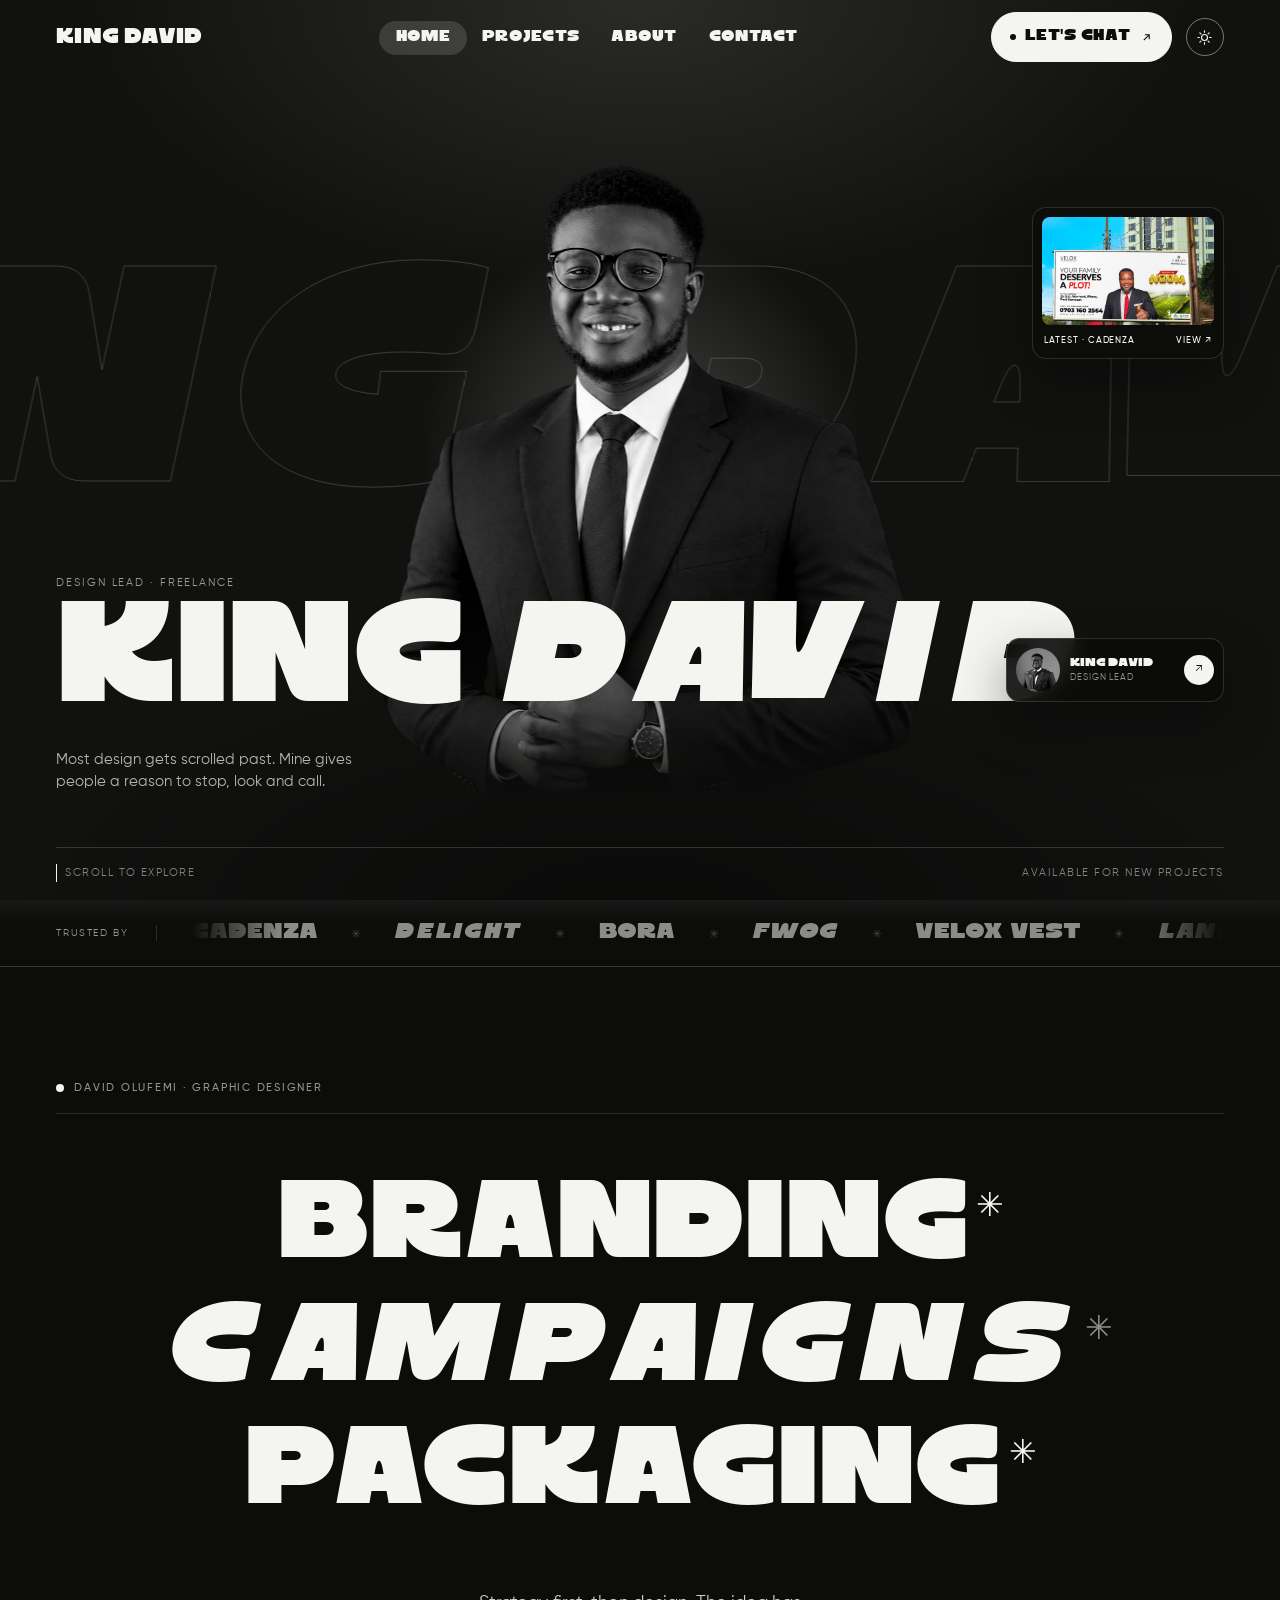
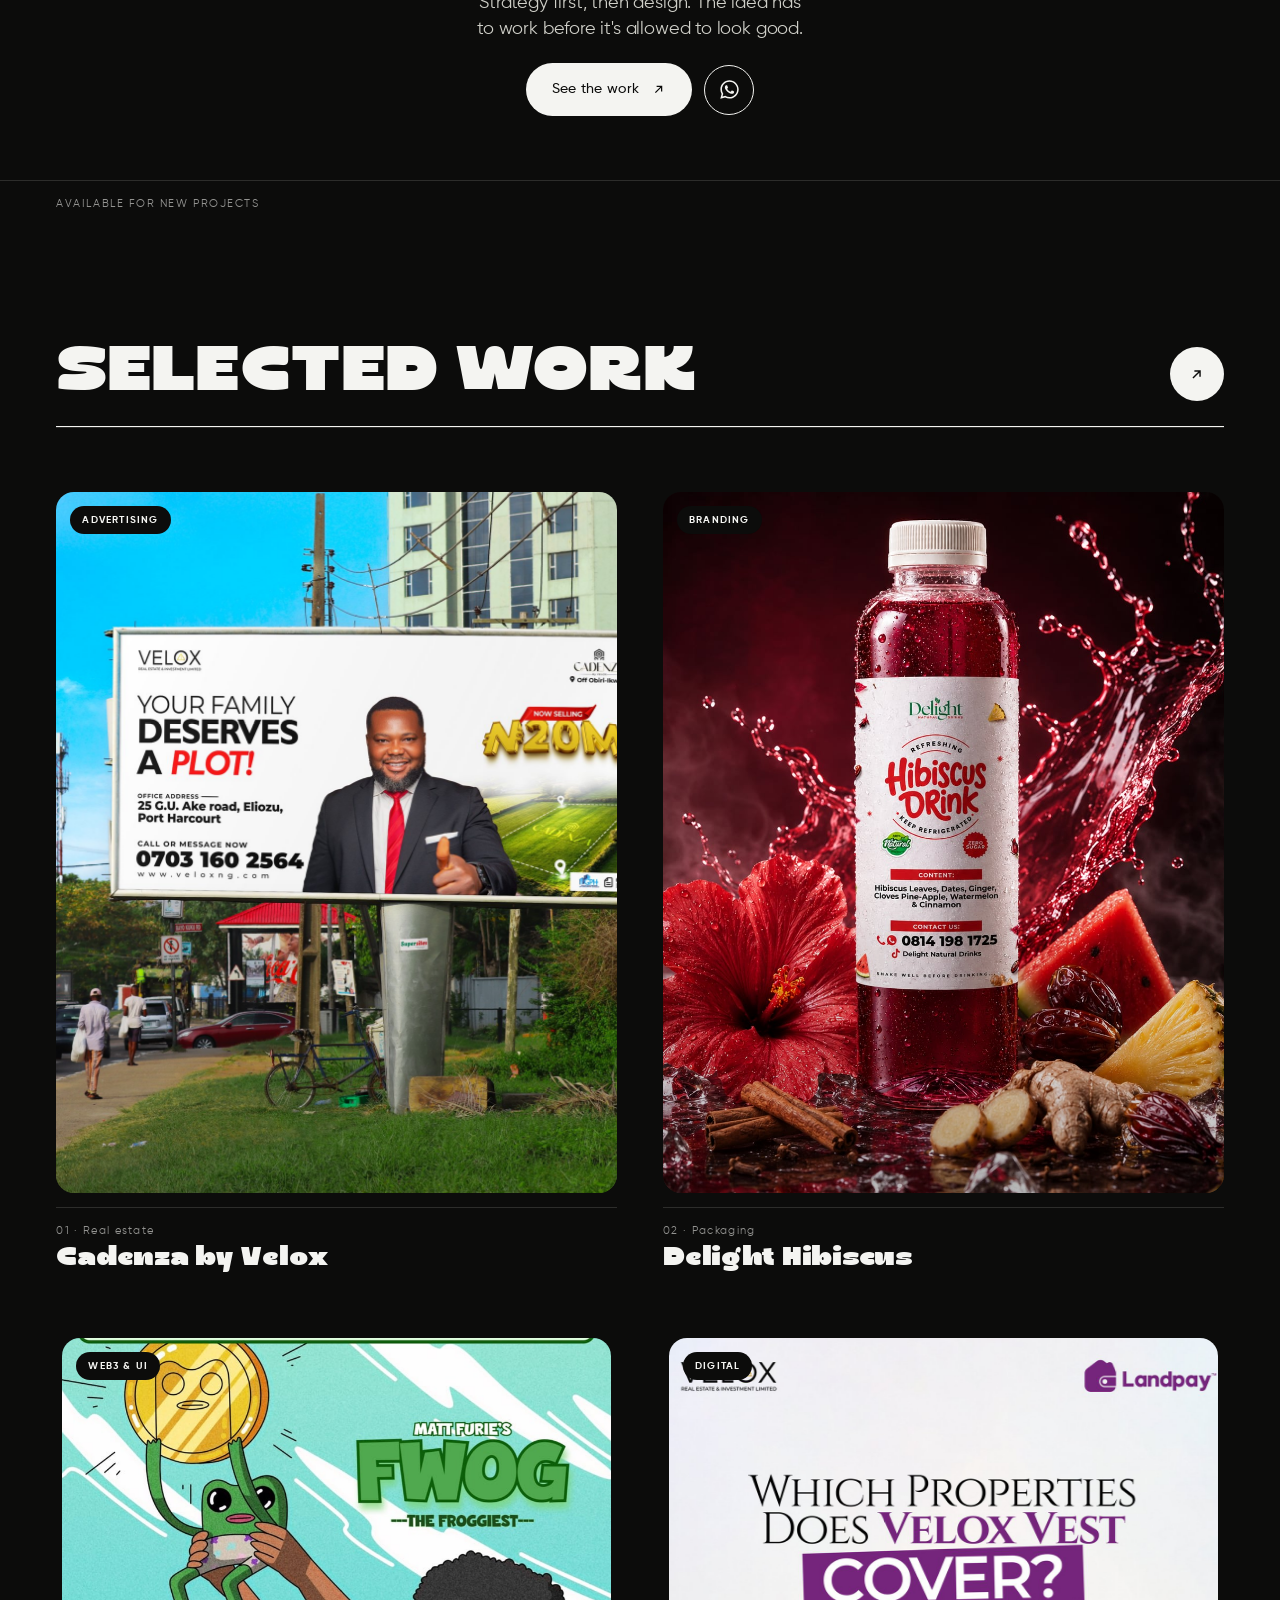
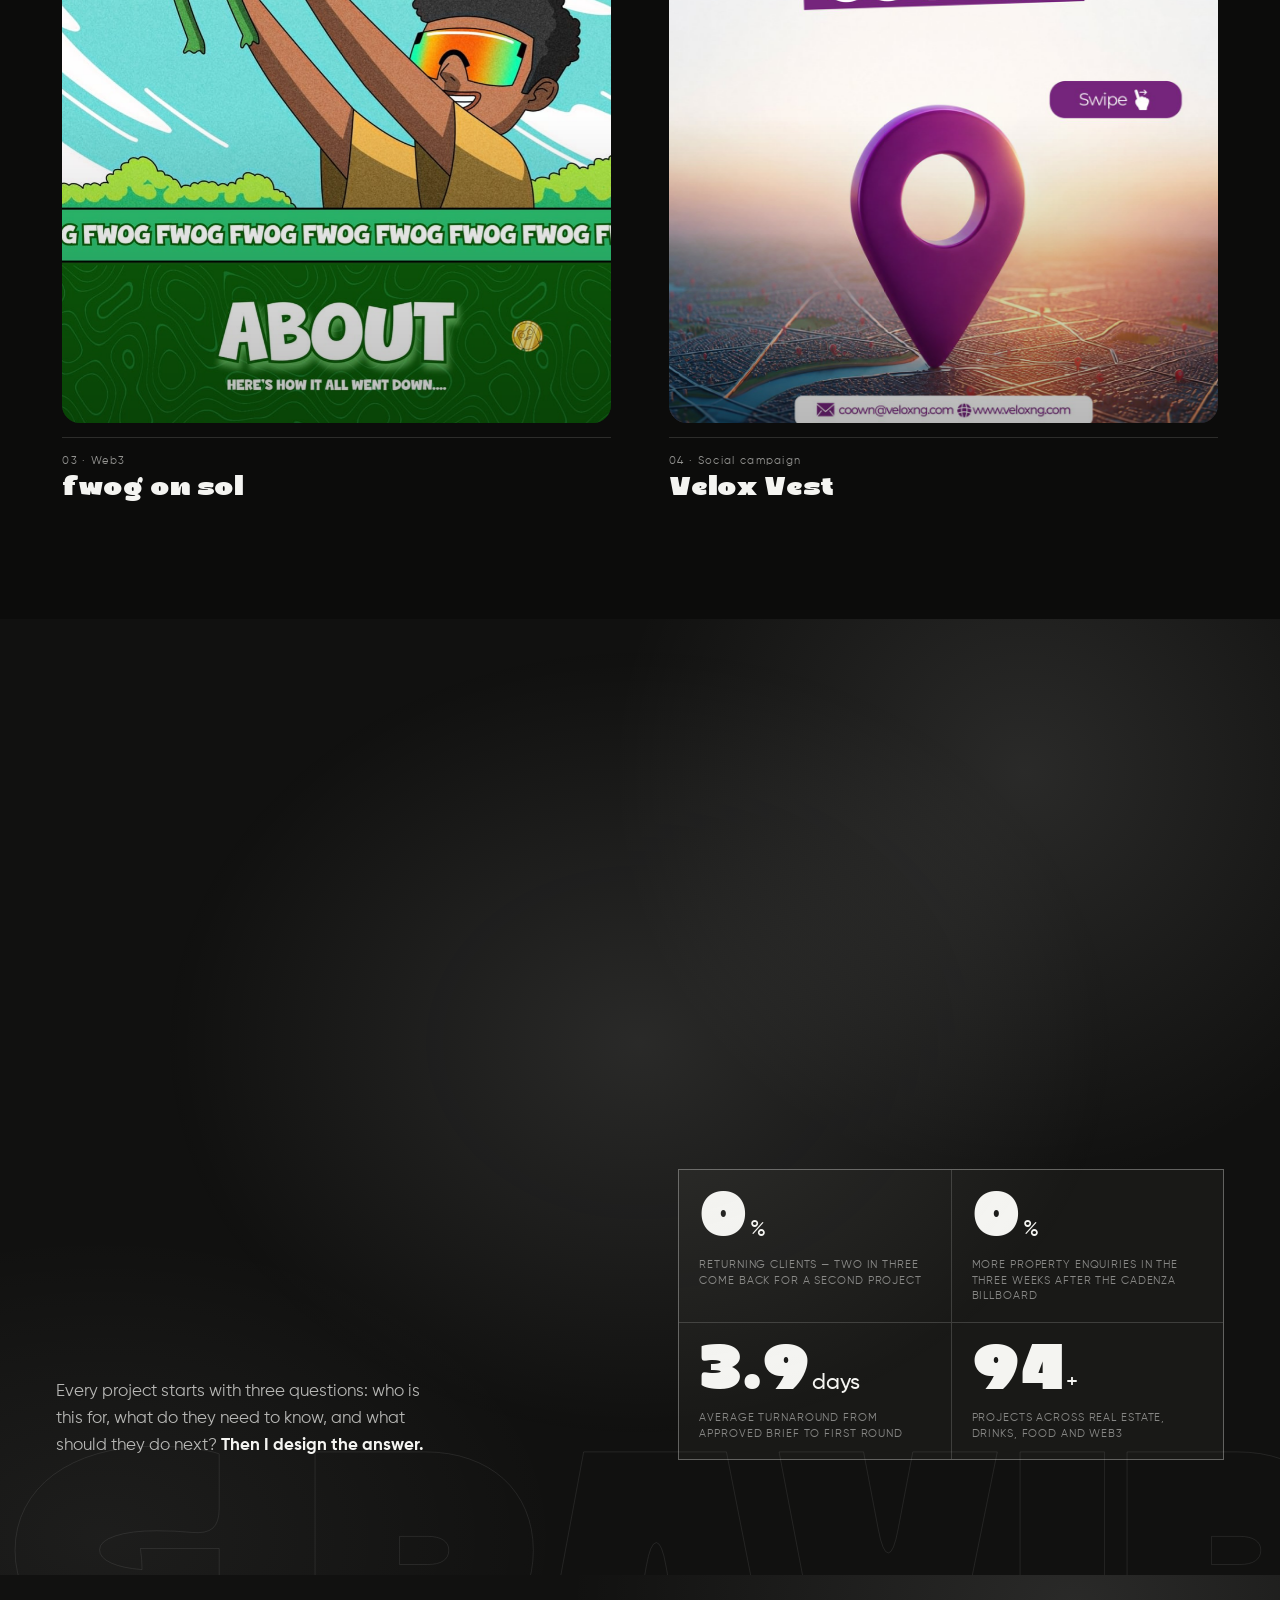
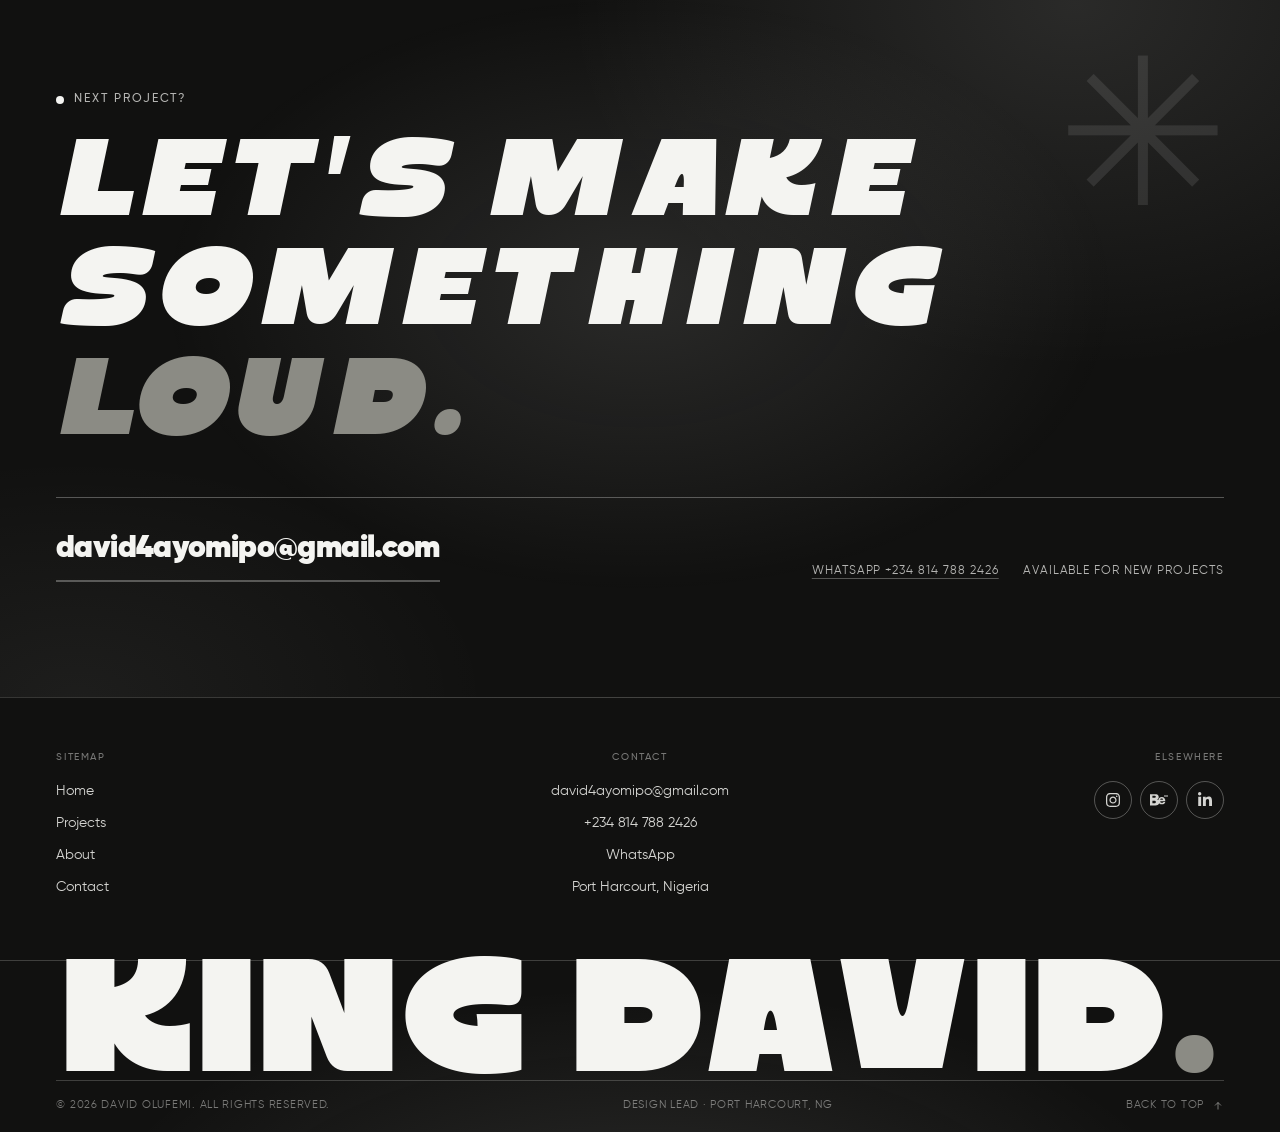
==== commit f2adf83a: "Remove hyphens from site copy; point Cadenza hero to Port Harcourt" ====
--- a/index.html
+++ b/index.html
@@ -273,9 +273,9 @@
         </span>
       </button>
 
-      <button class="work-card reveal" type="button" data-work="velox-vest" aria-label="View project: Velox Vest co-ownership">
+      <button class="work-card reveal" type="button" data-work="velox-vest" aria-label="View project: Velox Vest co ownership">
         <span class="work-card__frame">
-          <img src="assets/img/work-carousel.jpg" alt="Velox Vest co-ownership social media carousel" loading="lazy" width="1280" height="1600">
+          <img src="assets/img/work-carousel.jpg" alt="Velox Vest co ownership social media carousel" loading="lazy" width="1280" height="1600">
           <span class="work-card__tag">Digital</span>
           <span class="work-card__open" aria-hidden="true"><svg viewBox="0 0 24 24" fill="none" stroke="currentColor" stroke-width="2"><path d="M7 17 17 7M9 7h8v8"/></svg></span>
         </span>
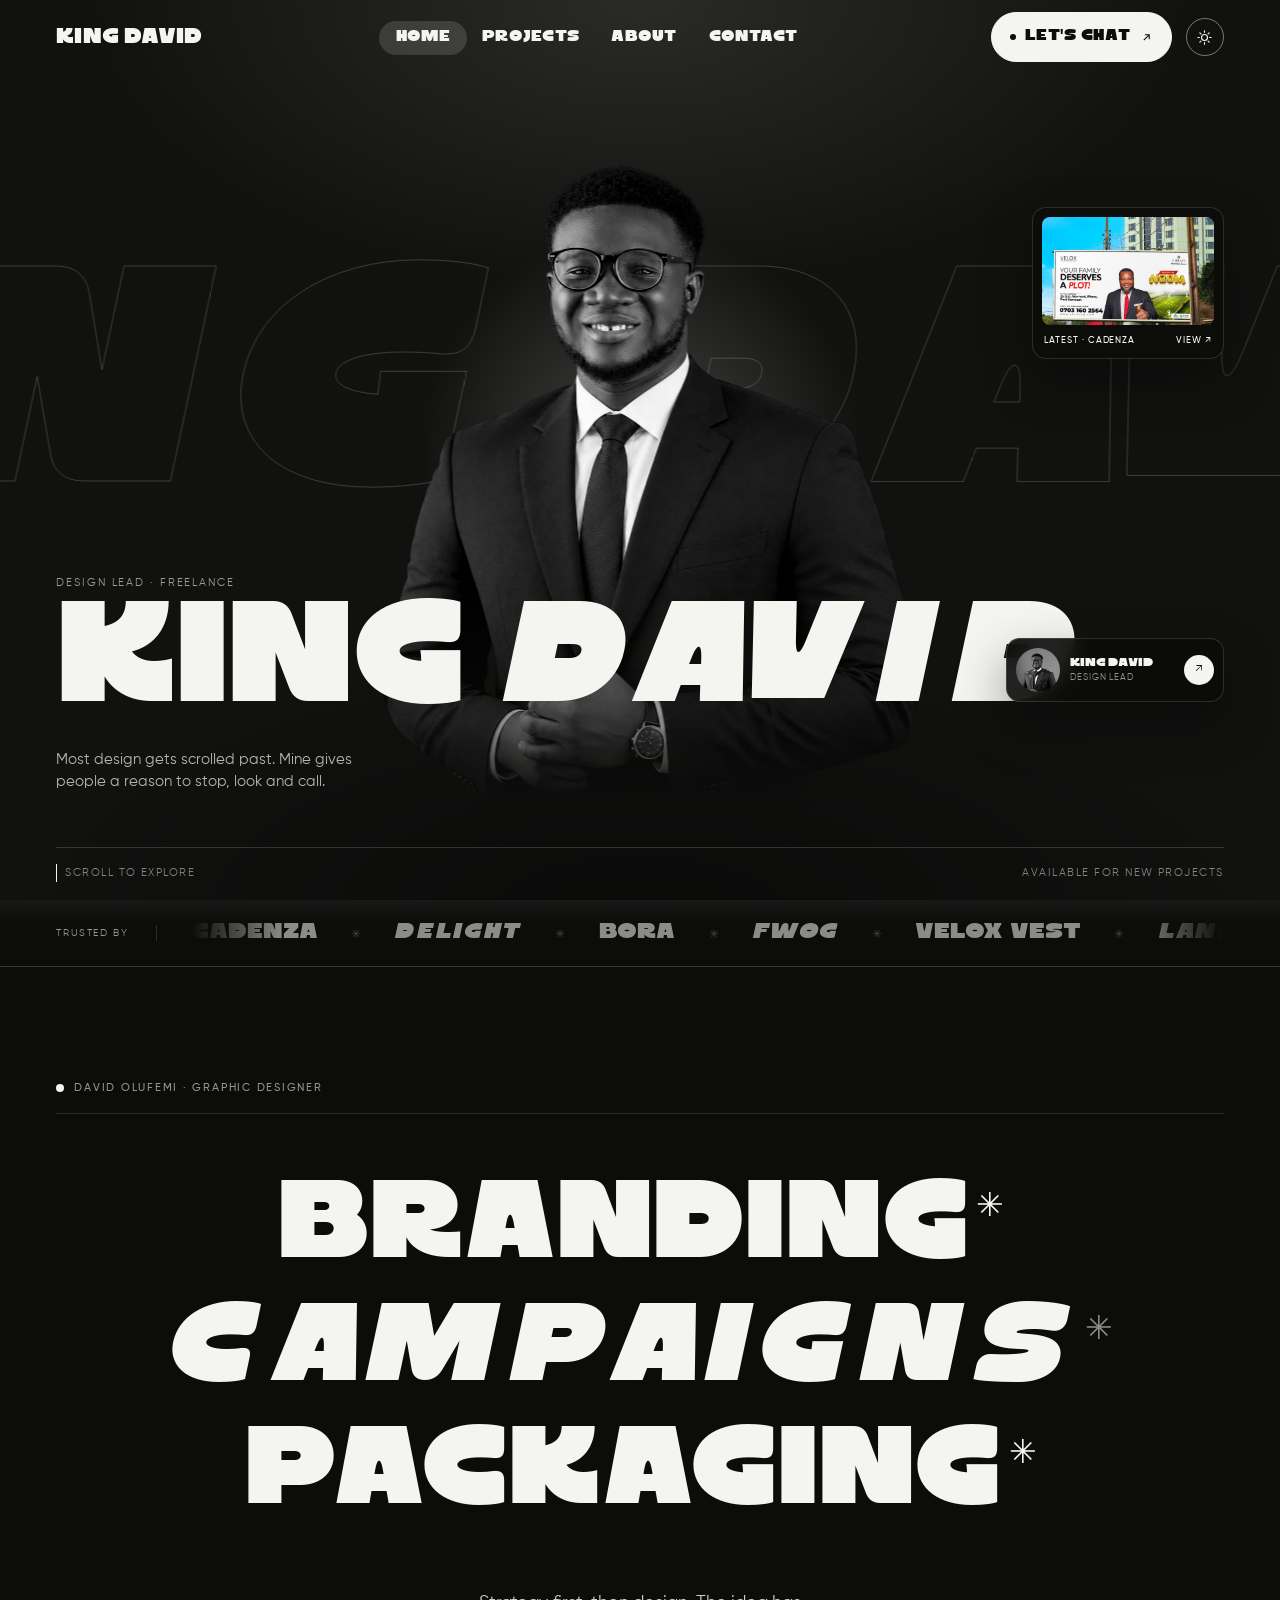
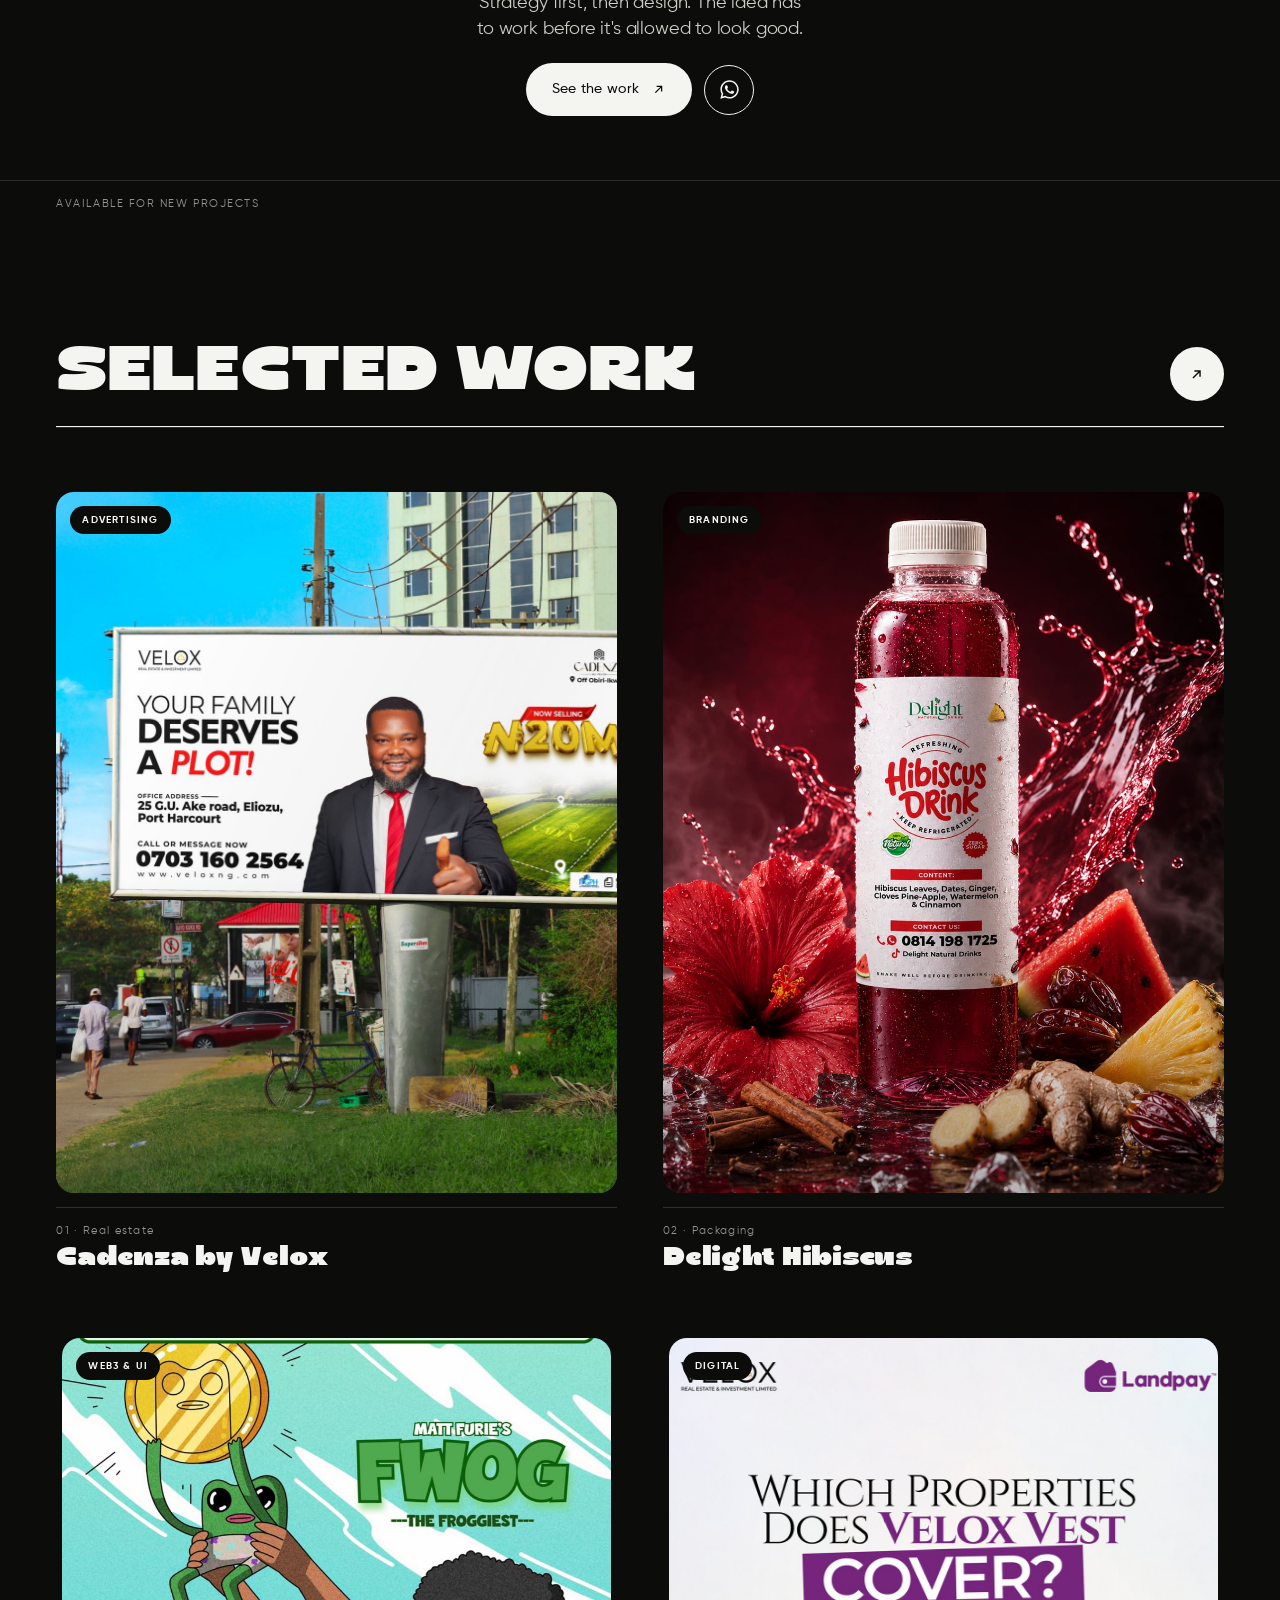
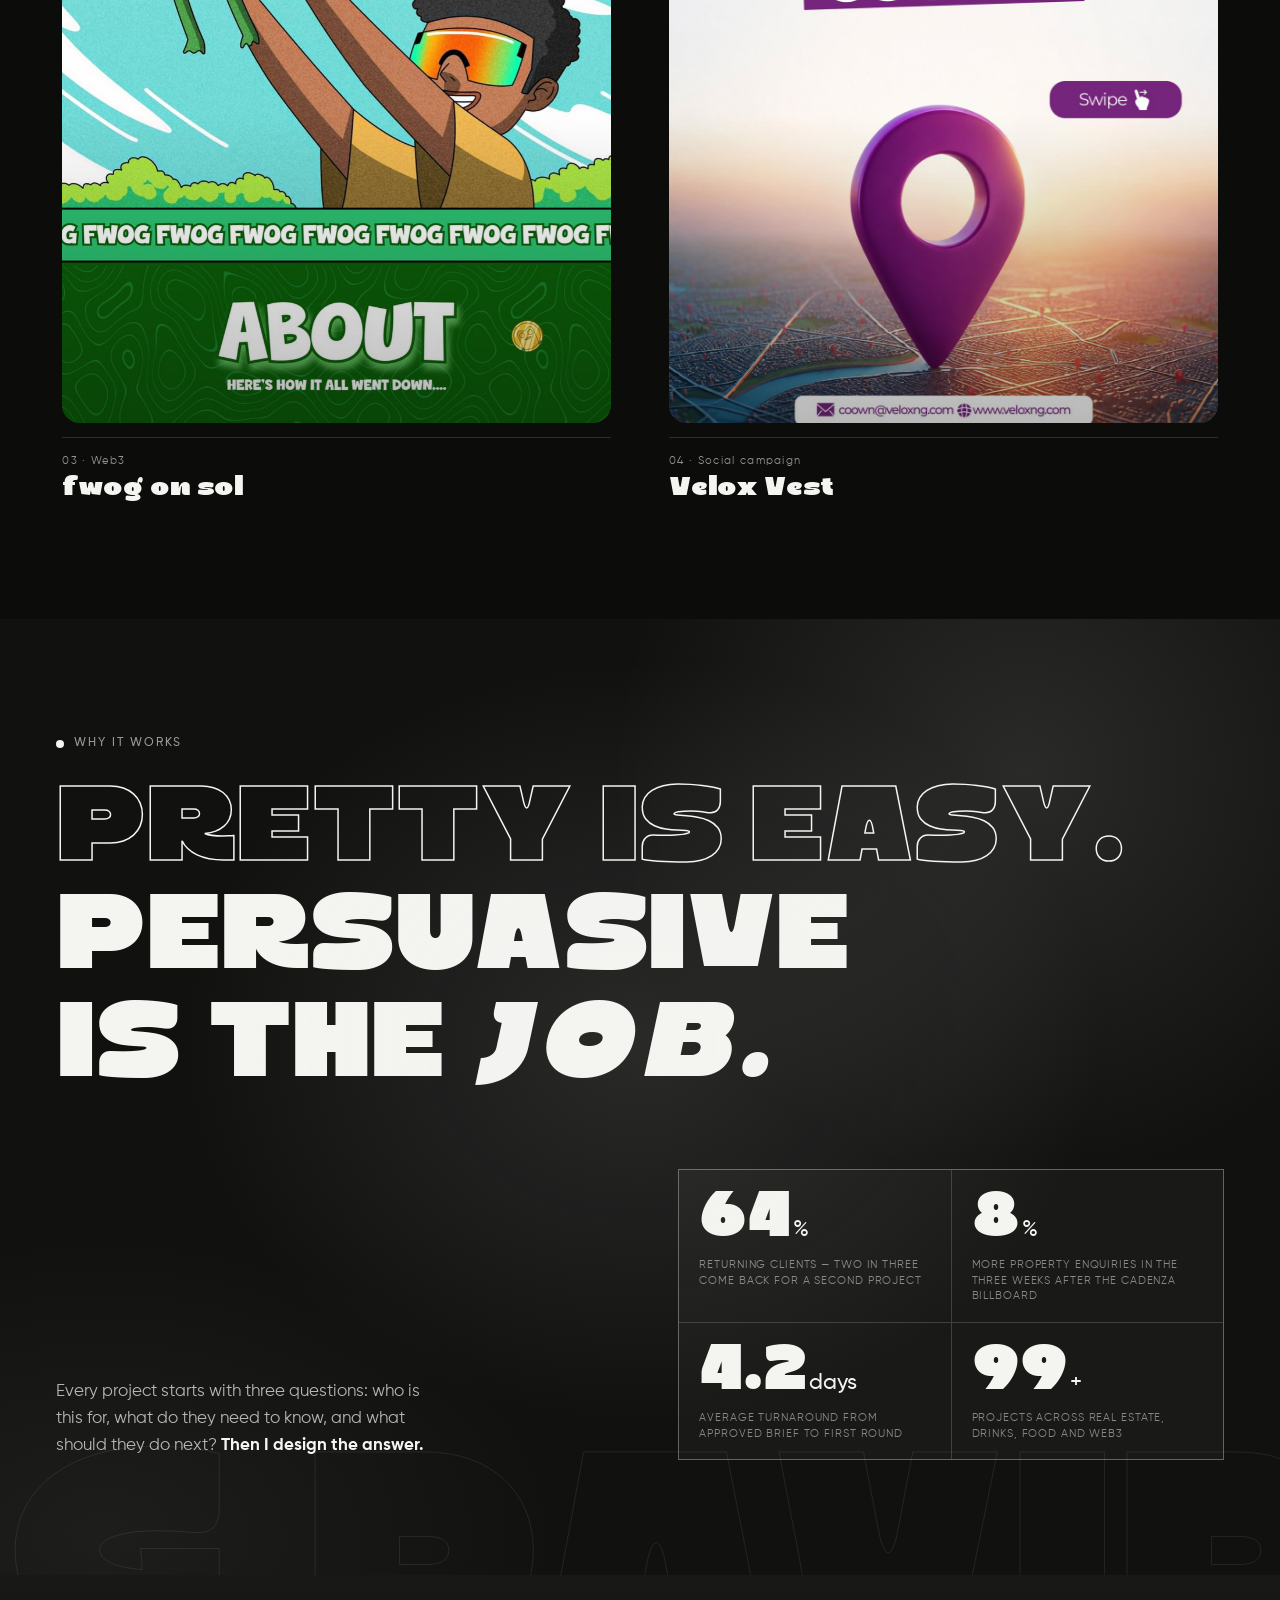
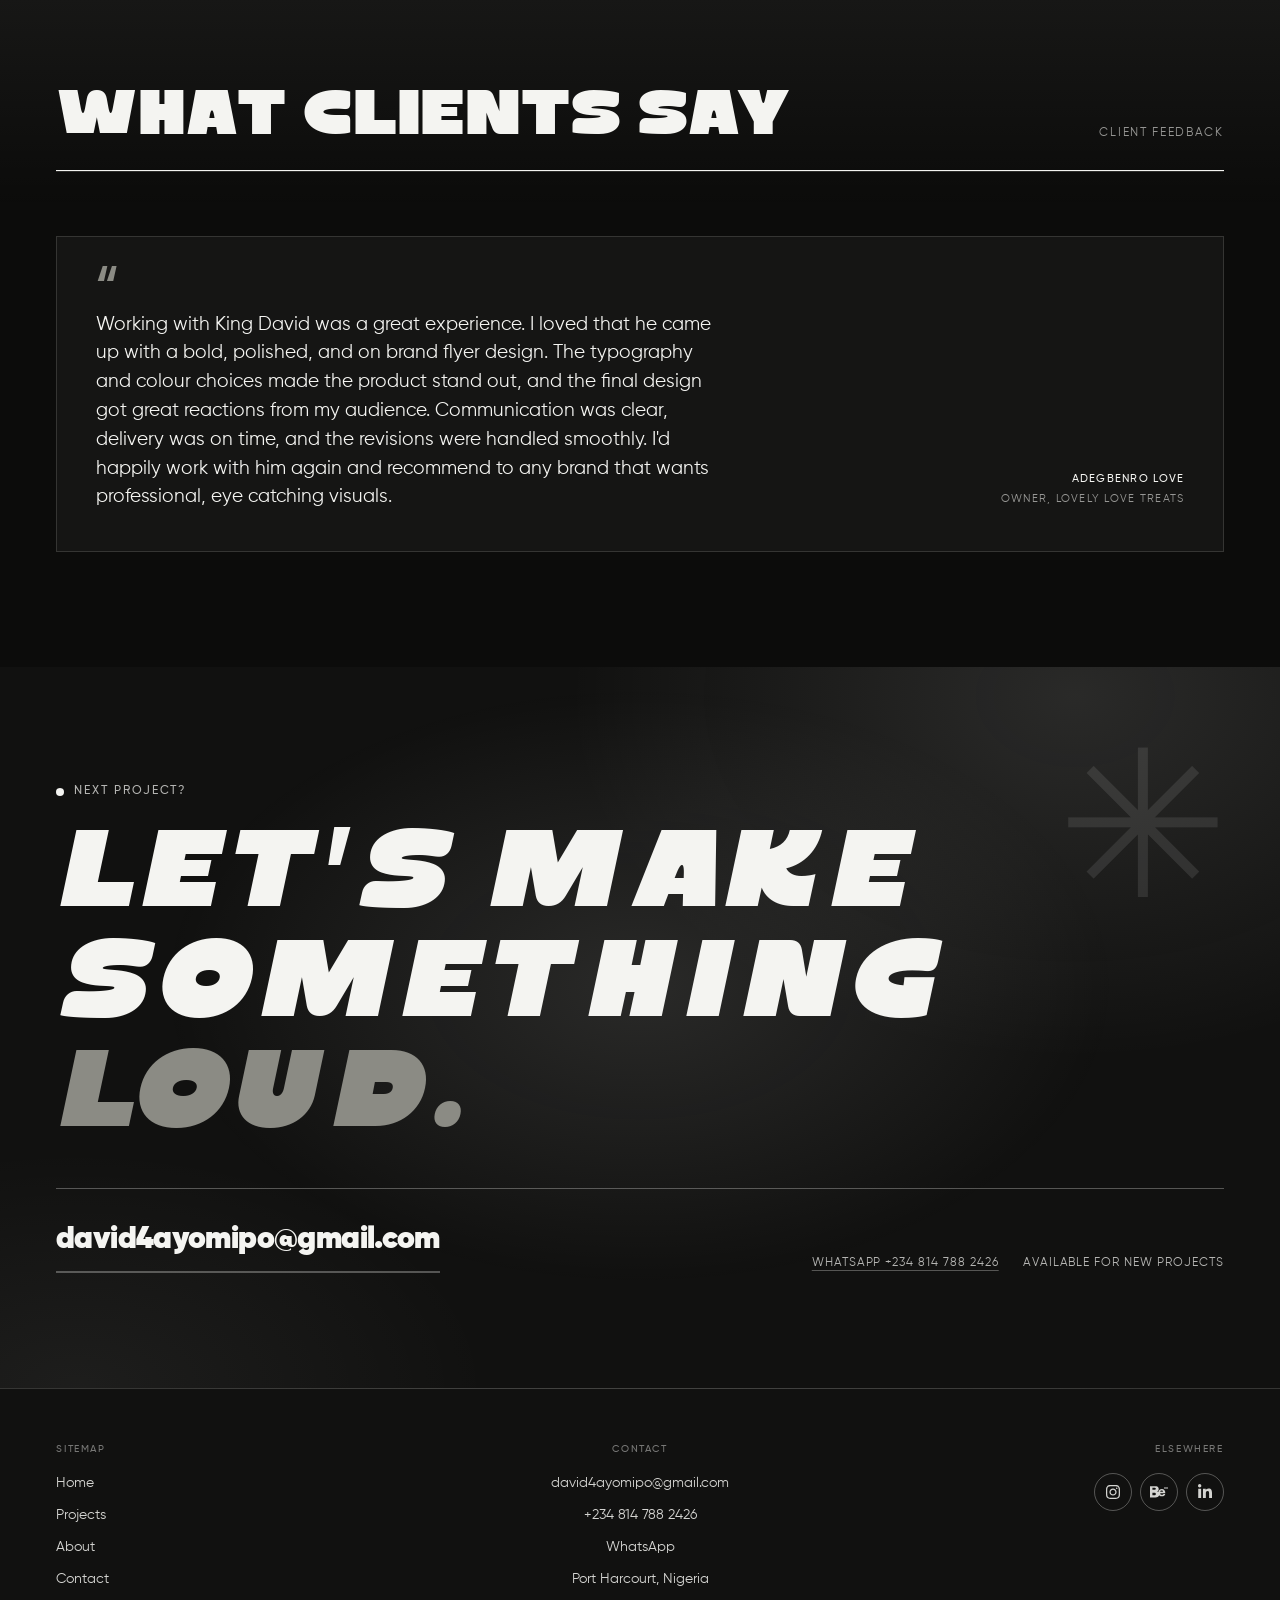
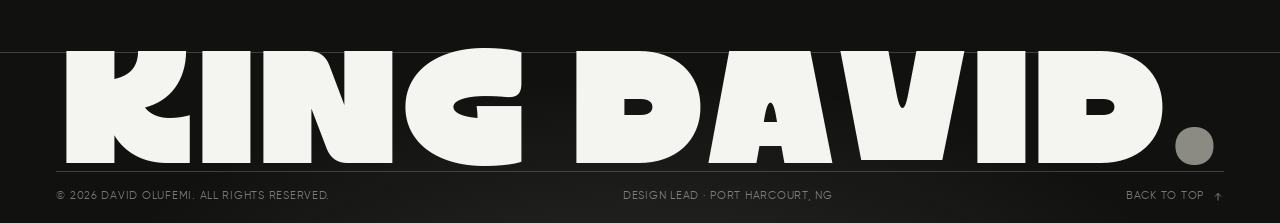
==== commit 0d8b8682: "Add first real client testimonial on Home" ====
--- a/index.html
+++ b/index.html
@@ -324,35 +324,18 @@
     </div>
   </section>
 
-  <!-- Testimonials — hidden until the real quotes arrive. Remove the `hidden` attribute to show it again. -->
-  <section class="section testimonials" aria-labelledby="testimonials-title" hidden>
+  <!-- Testimonials — real client quote. Add more cards as further quotes arrive. -->
+  <section class="section testimonials" aria-labelledby="testimonials-title">
     <div class="section-head reveal">
       <h2 id="testimonials-title">What clients say</h2>
-      <span class="meta">Selected feedback</span>
-    </div>
-    <div class="testimonials__grid">
-      <!-- PLACEHOLDER: replace the quote, name and role with a real testimonial. -->
+      <span class="meta">Client feedback</span>
+    </div>
+    <div class="testimonials__grid testimonials__grid--single">
       <figure class="testimonial reveal">
-        <blockquote>David took a messy brief and came back with a campaign the whole team could stand behind.</blockquote>
+        <blockquote>Working with King David was a great experience. I loved that he came up with a bold, polished, and on brand flyer design. The typography and colour choices made the product stand out, and the final design got great reactions from my audience. Communication was clear, delivery was on time, and the revisions were handled smoothly. I'd happily work with him again and recommend to any brand that wants professional, eye catching visuals.</blockquote>
         <figcaption>
-          <span class="testimonial__name">Client name</span>
-          <span class="testimonial__role">Role, Company</span>
-        </figcaption>
-      </figure>
-      <!-- PLACEHOLDER: replace the quote, name and role with a real testimonial. -->
-      <figure class="testimonial reveal" data-delay="1">
-        <blockquote>He thinks about the sale, not just the artwork. That is rarer than it should be.</blockquote>
-        <figcaption>
-          <span class="testimonial__name">Client name</span>
-          <span class="testimonial__role">Role, Company</span>
-        </figcaption>
-      </figure>
-      <!-- PLACEHOLDER: replace the quote, name and role with a real testimonial. -->
-      <figure class="testimonial reveal" data-delay="2">
-        <blockquote>Fast, clear and no drama. We have come back for every launch since.</blockquote>
-        <figcaption>
-          <span class="testimonial__name">Client name</span>
-          <span class="testimonial__role">Role, Company</span>
+          <span class="testimonial__name">Adegbenro Love</span>
+          <span class="testimonial__role">Owner, Lovely Love Treats</span>
         </figcaption>
       </figure>
     </div>
--- a/styles.css
+++ b/styles.css
@@ -1615,6 +1615,42 @@
   display: grid;
   grid-template-columns: repeat(auto-fit, minmax(250px, 1fr));
   gap: clamp(12px, 1.6vw, 22px);
+}
+.testimonials__grid--single {
+  display: block;
+}
+.testimonials__grid--single .testimonial {
+  display: grid;
+  grid-template-columns: minmax(0, 620px) 1fr;
+  align-items: end;
+  column-gap: clamp(24px, 5vw, 80px);
+  min-height: 0;
+}
+.testimonials__grid--single .testimonial blockquote {
+  max-width: 620px;
+  font-size: clamp(18px, 1.5vw, 20px);
+  line-height: 1.5;
+}
+.testimonials__grid--single .testimonial figcaption {
+  justify-self: end;
+  text-align: right;
+  border-top: 0;
+  padding-top: 0;
+  padding-bottom: 4px;
+}
+@media (max-width: 1024px) {
+  .testimonials__grid--single .testimonial {
+    display: flex;
+    align-items: stretch;
+  }
+  .testimonials__grid--single .testimonial figcaption {
+    justify-self: auto;
+    text-align: left;
+    max-width: 620px;
+    border-top: 1px solid var(--line);
+    padding-top: 18px;
+    padding-bottom: 0;
+  }
 }
 .testimonial {
   display: flex;
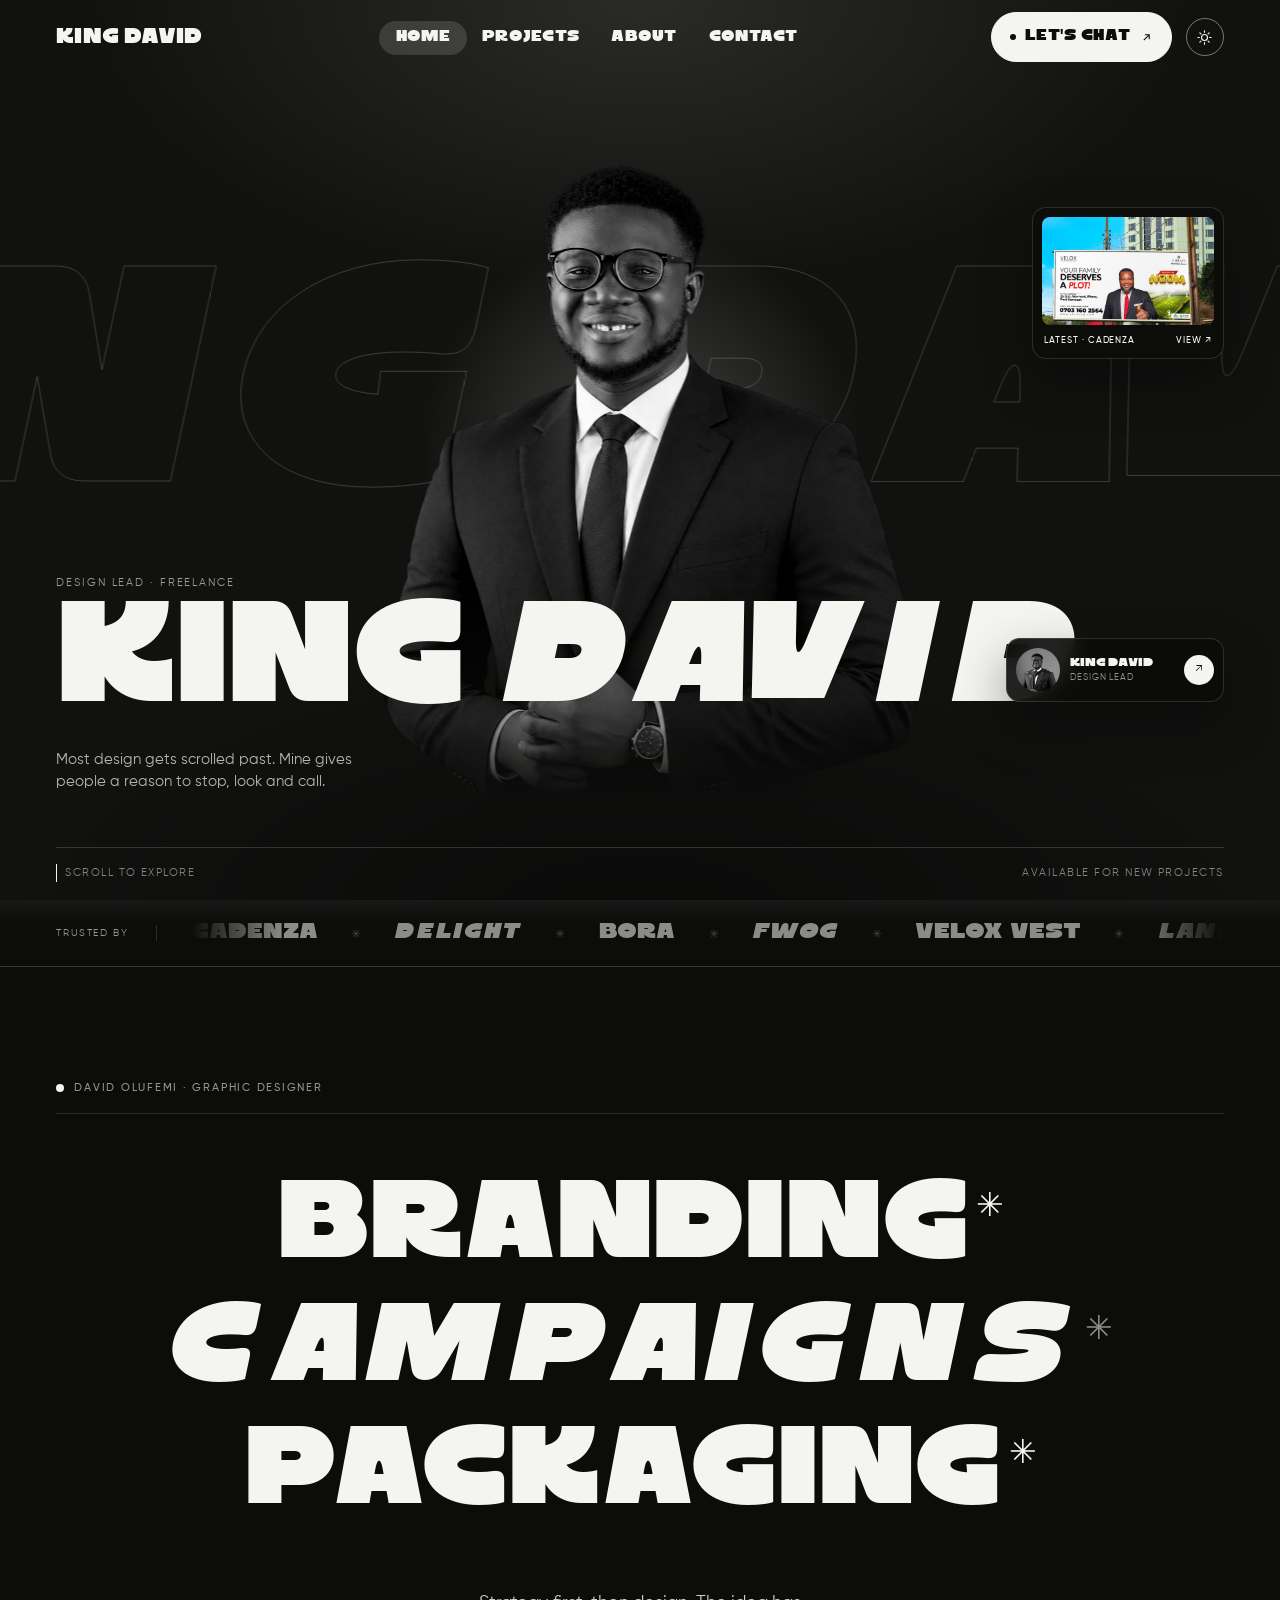
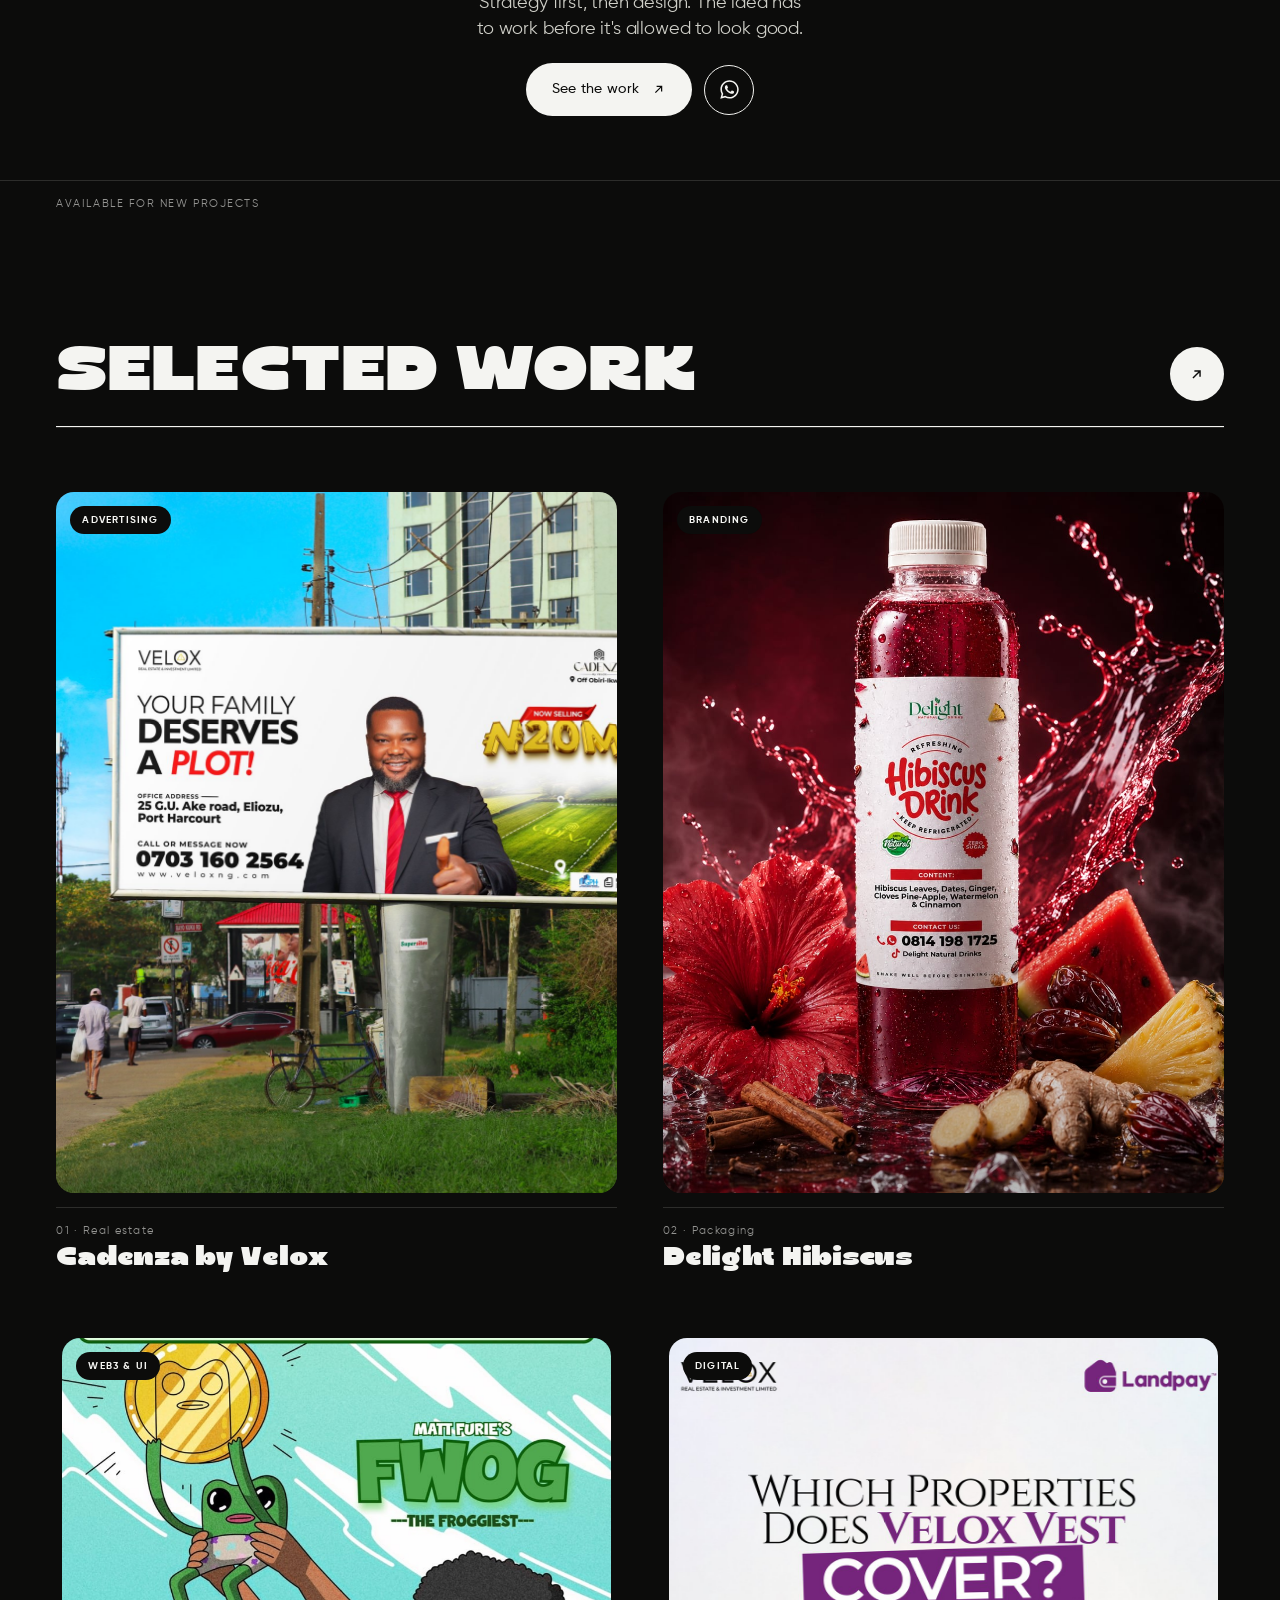
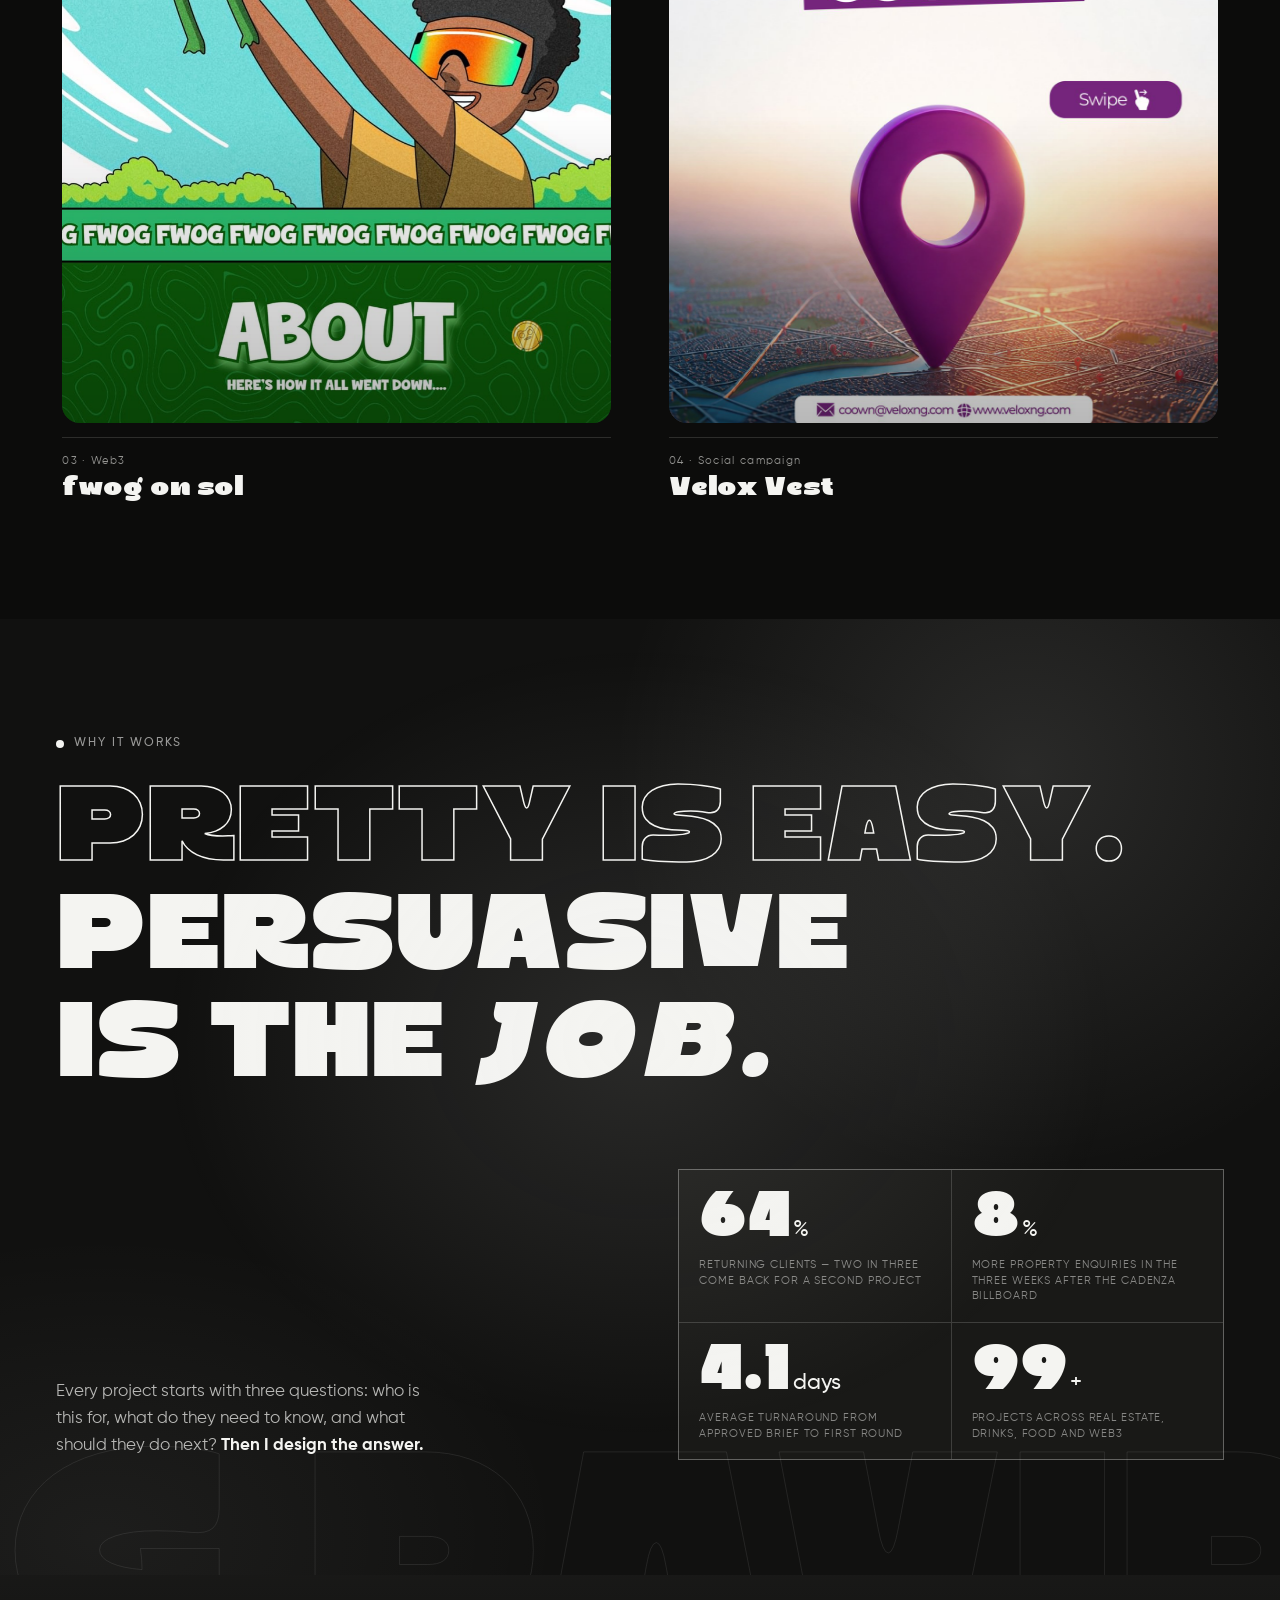
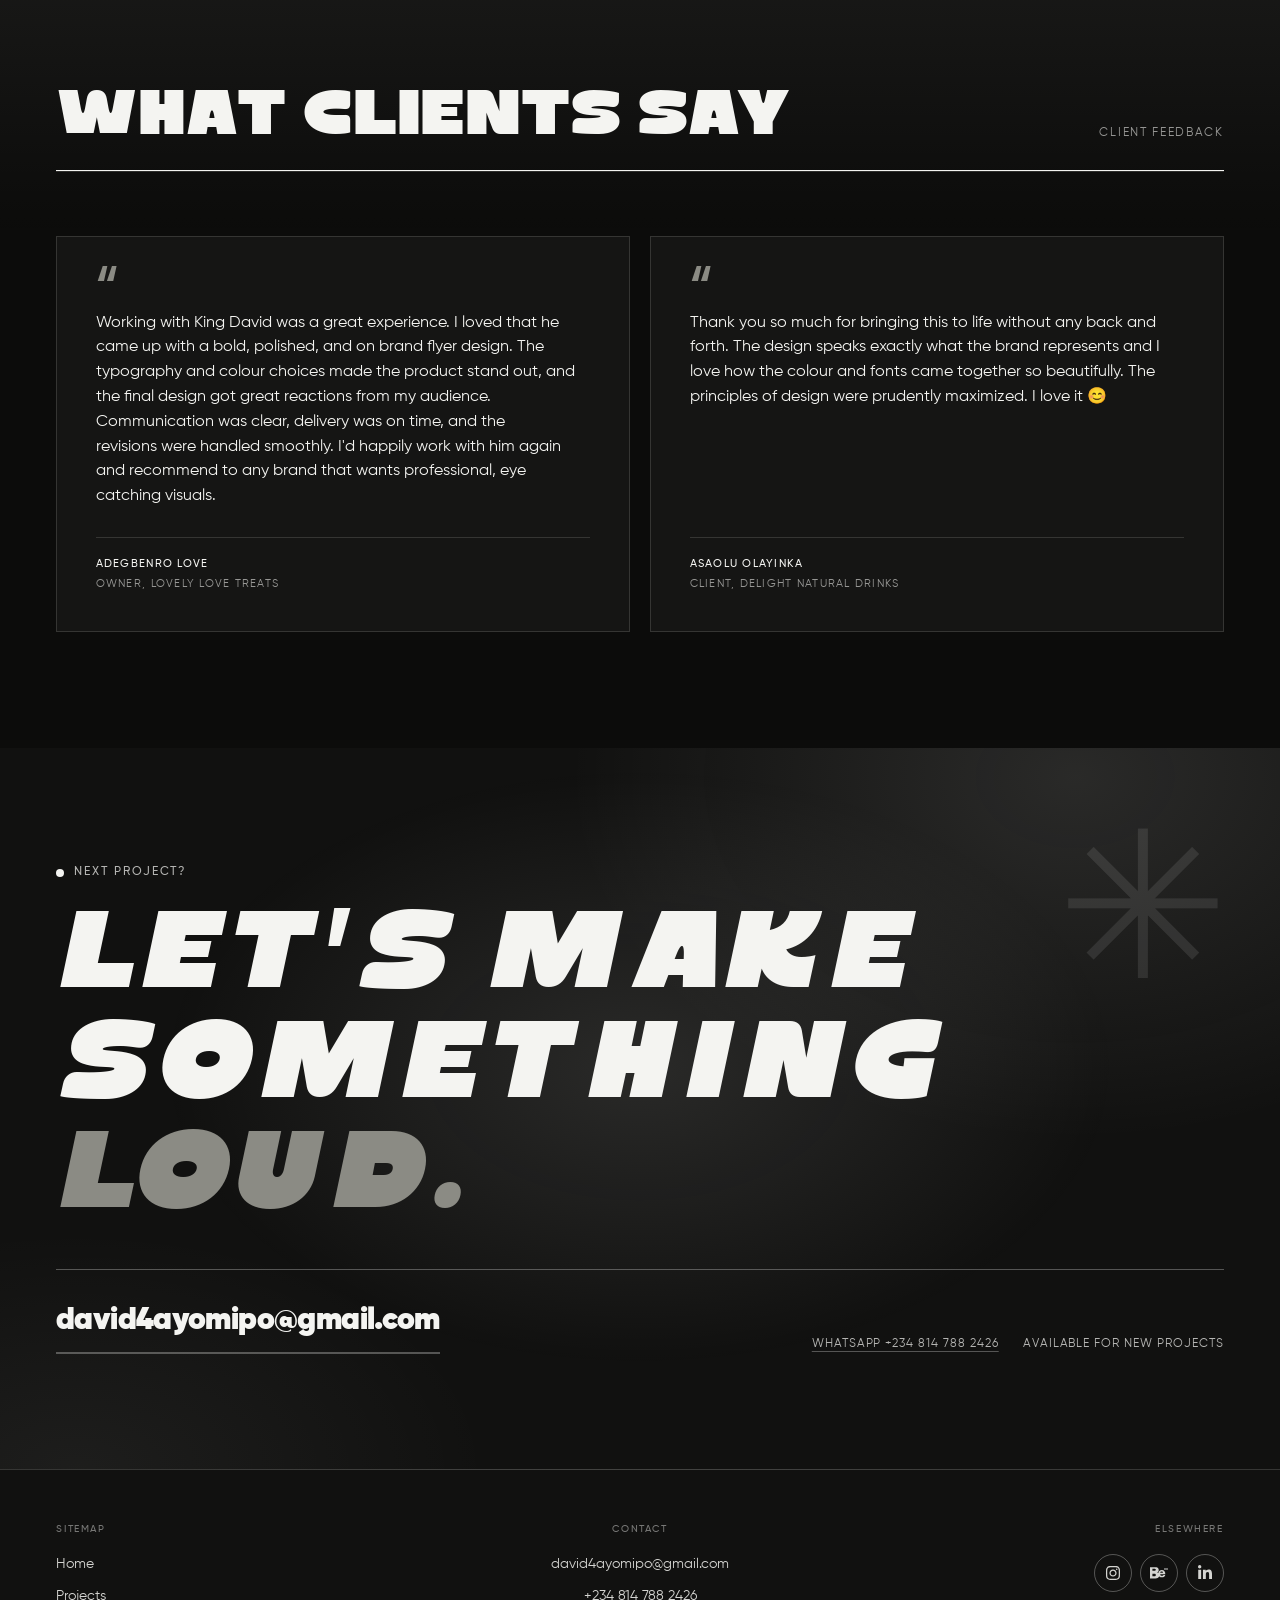
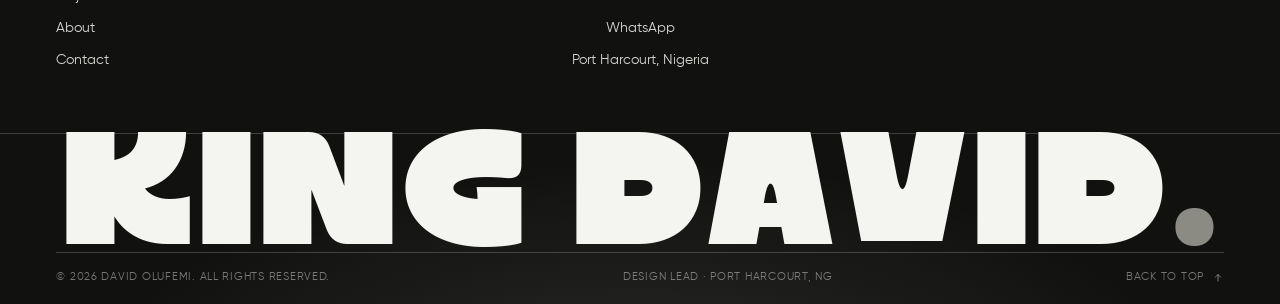
==== commit 05358200: "Add second client testimonial on Home" ====
--- a/index.html
+++ b/index.html
@@ -330,12 +330,19 @@
       <h2 id="testimonials-title">What clients say</h2>
       <span class="meta">Client feedback</span>
     </div>
-    <div class="testimonials__grid testimonials__grid--single">
+    <div class="testimonials__grid">
       <figure class="testimonial reveal">
         <blockquote>Working with King David was a great experience. I loved that he came up with a bold, polished, and on brand flyer design. The typography and colour choices made the product stand out, and the final design got great reactions from my audience. Communication was clear, delivery was on time, and the revisions were handled smoothly. I'd happily work with him again and recommend to any brand that wants professional, eye catching visuals.</blockquote>
         <figcaption>
           <span class="testimonial__name">Adegbenro Love</span>
           <span class="testimonial__role">Owner, Lovely Love Treats</span>
+        </figcaption>
+      </figure>
+      <figure class="testimonial reveal" data-delay="1">
+        <blockquote>Thank you so much for bringing this to life without any back and forth. The design speaks exactly what the brand represents and I love how the colour and fonts came together so beautifully. The principles of design were prudently maximized. I love it 😊</blockquote>
+        <figcaption>
+          <span class="testimonial__name">Asaolu Olayinka</span>
+          <span class="testimonial__role">Client, Delight Natural Drinks</span>
         </figcaption>
       </figure>
     </div>
--- a/styles.css
+++ b/styles.css
@@ -4128,6 +4128,34 @@
 }
 .case-figure figcaption b { color: var(--ink); }
 
+.case-legacy {
+  display: grid;
+  grid-template-columns: minmax(0, 1fr) minmax(220px, 320px);
+  gap: clamp(24px, 4vw, 44px);
+  align-items: center;
+  margin-top: clamp(28px, 4vw, 40px);
+}
+.case-legacy__media { margin: 0; }
+.case-legacy__media img {
+  display: block;
+  width: 100%;
+  height: auto;
+  border: 1px solid var(--line);
+  border-radius: var(--radius);
+  background: var(--paper-2);
+}
+.case-legacy__media figcaption {
+  display: flex;
+  gap: 10px;
+  margin-top: 12px;
+  font-size: 10.5px;
+  font-weight: 600;
+  letter-spacing: 0.12em;
+  text-transform: uppercase;
+  color: var(--ink-soft);
+}
+.case-legacy__media figcaption b { color: var(--ink); }
+
 .case-spec {
   border: 1px solid var(--line);
   border-radius: var(--radius);
@@ -4278,6 +4306,11 @@
   .case-rail__label { padding-top: 2px; }
 }
 
+@media (max-width: 1100px) {
+  .case-legacy { grid-template-columns: 1fr; }
+  .case-legacy__media { max-width: 320px; }
+}
+
 @media (max-width: 760px) {
   .case-hero__title { font-size: clamp(40px, 12vw, 74px); }
   .case-hero__media img { height: clamp(220px, 62vw, 360px); }
@@ -4285,6 +4318,7 @@
   .case-result { border-left: 0; border-top: 1px solid var(--panel-line); }
   .case-result:first-child { border-top: 0; }
   .case-gallery { grid-template-columns: 1fr; }
+  .case-legacy__media { max-width: 300px; }
   .case-quote p { font-size: clamp(22px, 7vw, 30px); }
   .case-next { gap: 16px; }
   .case-next__title { font-size: clamp(24px, 8vw, 38px); }
